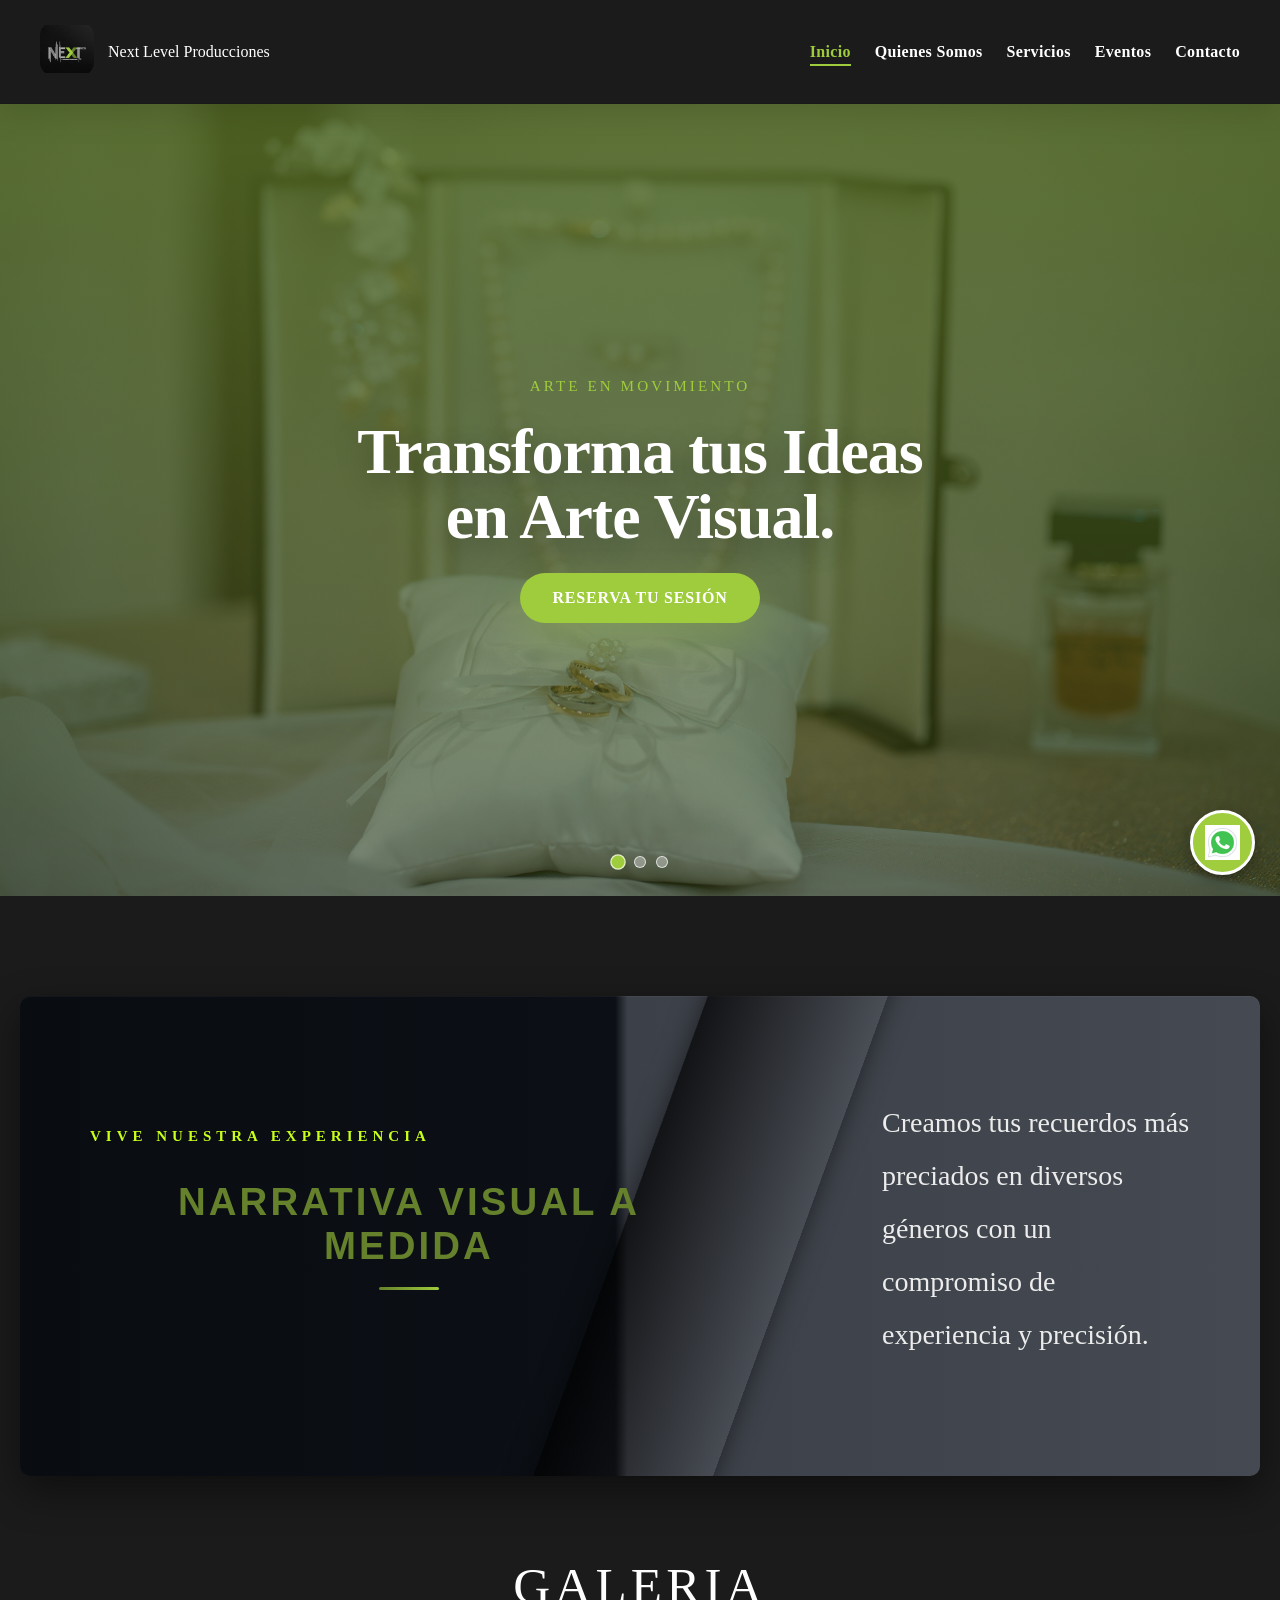
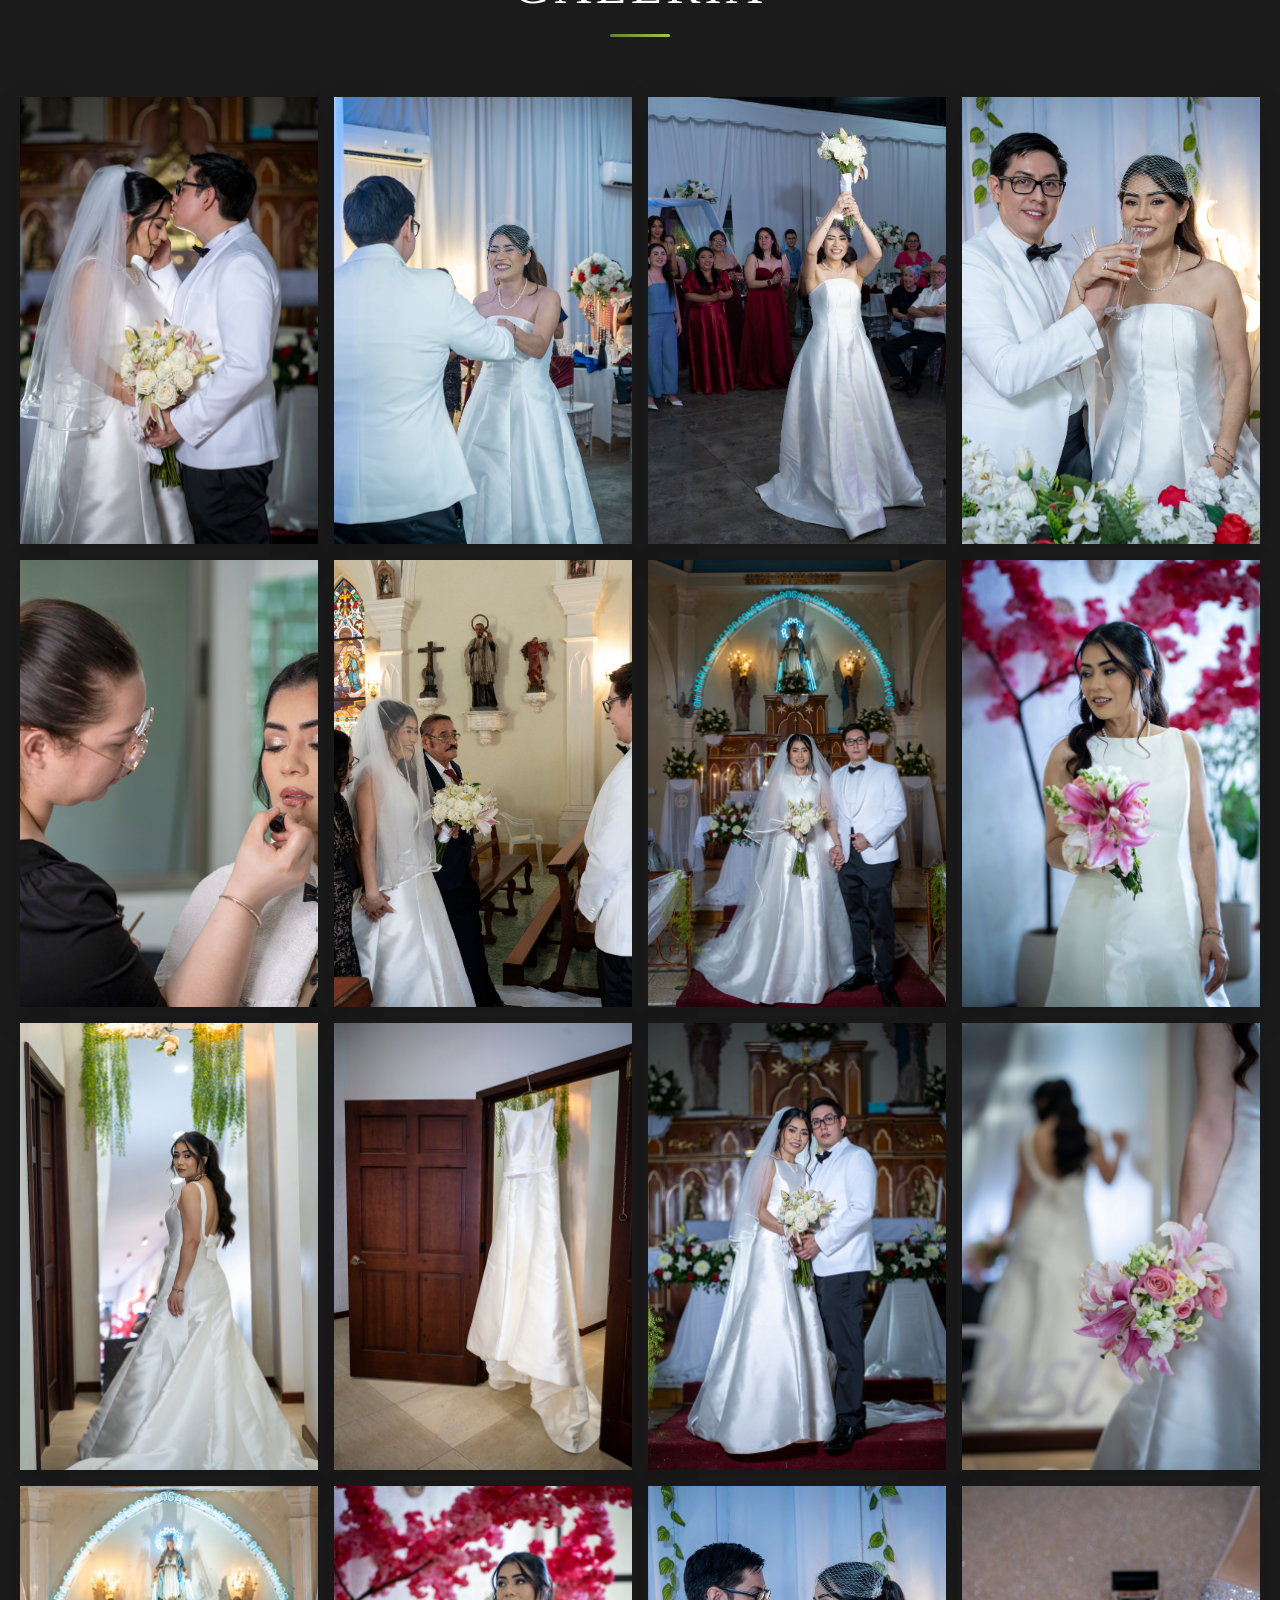
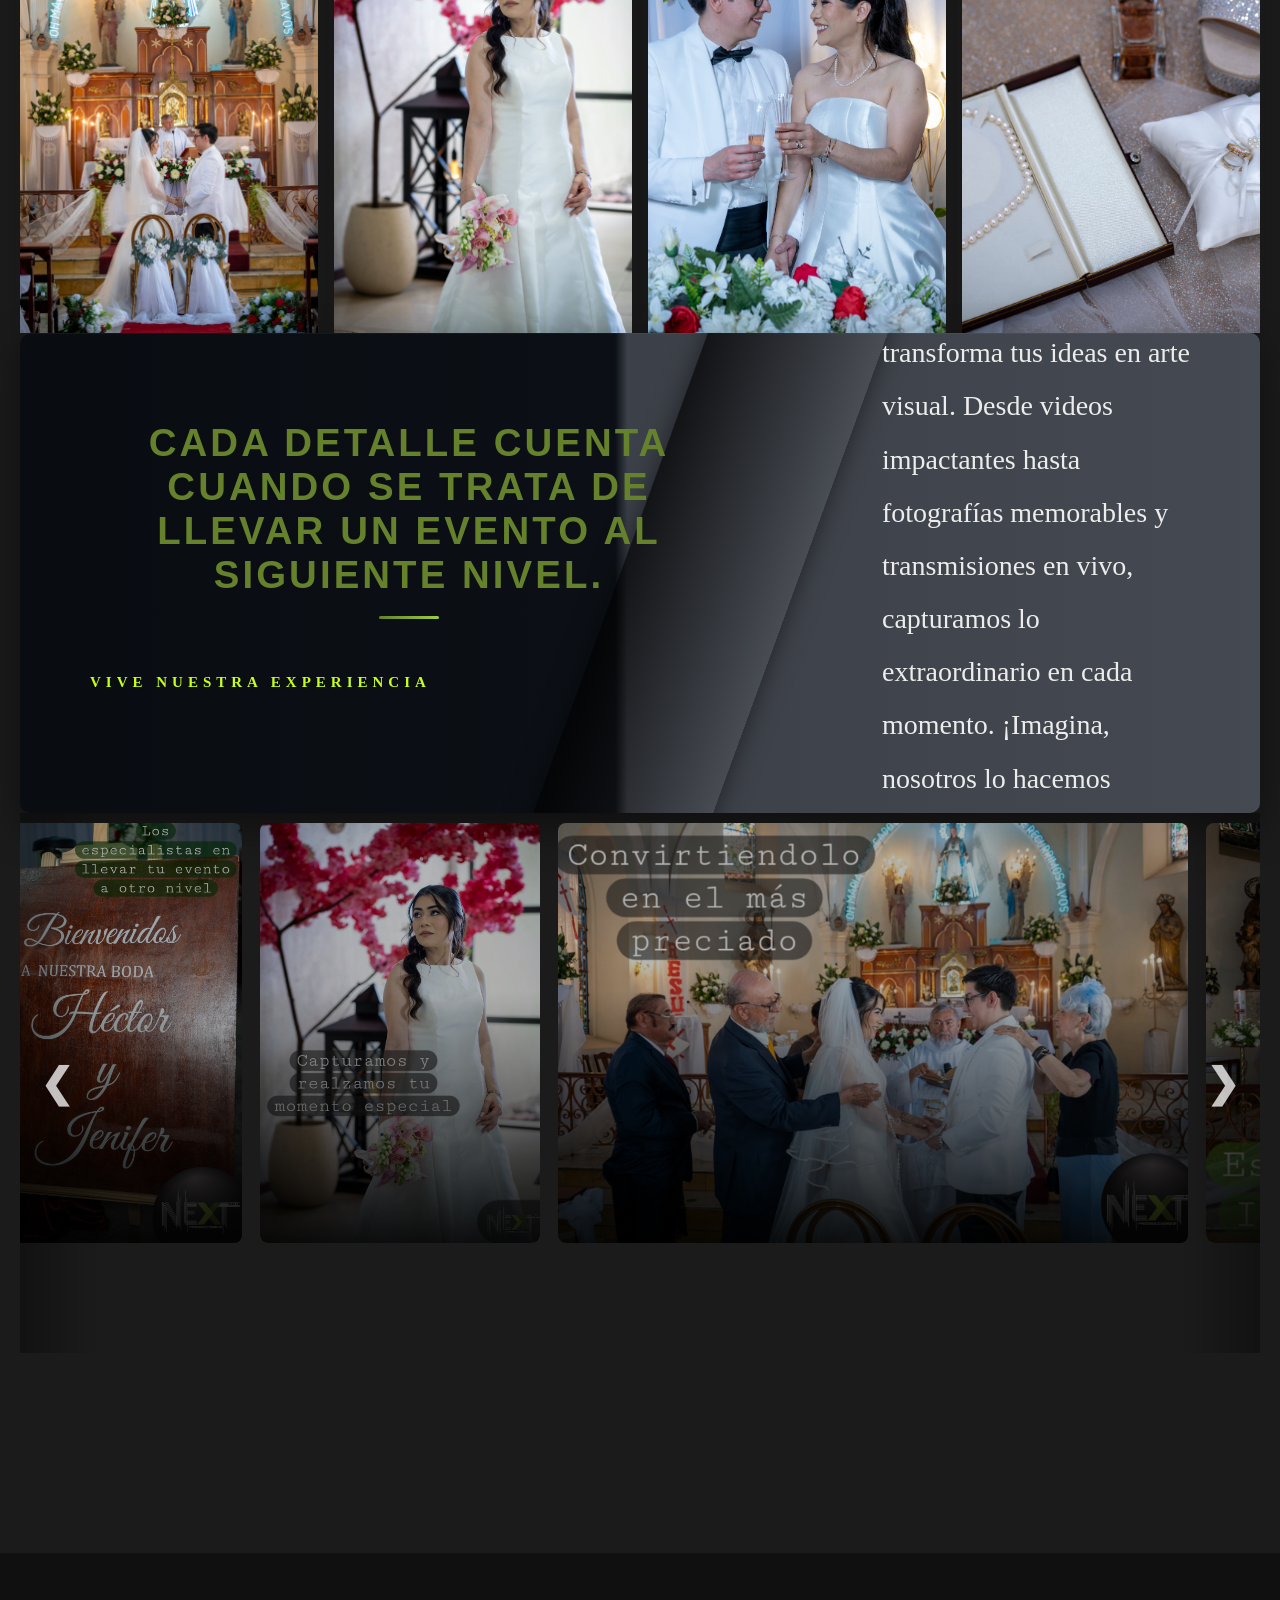
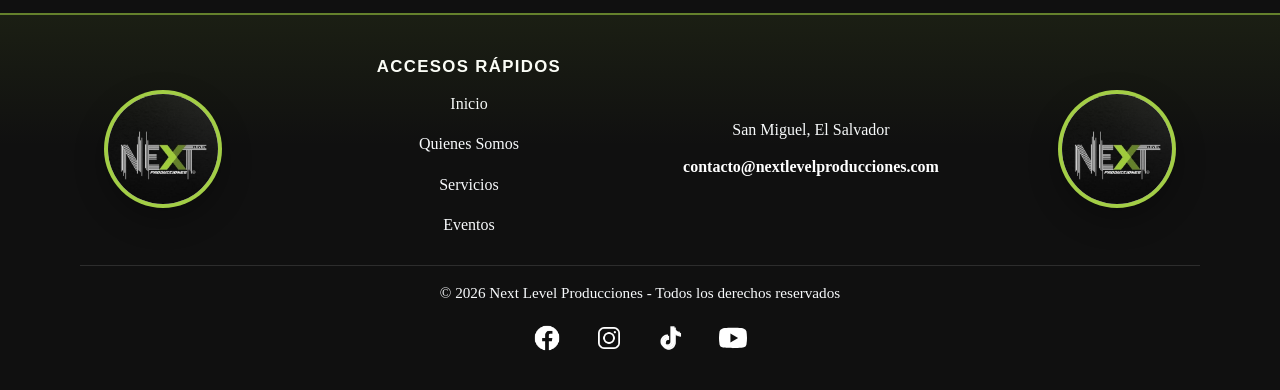
==== index.html @ 0ed05fcf "anexo de correo" ====
<!DOCTYPE html>
<html lang="es">
<head>
<meta charset="UTF-8">
<meta name="viewport" content="width=device-width, initial-scale=1.0">
<link rel="icon" sizes="32x32" href="images/next.jpeg">
<link rel="apple-touch-icon" href="images/next.jpeg">
<title>Next Level Producciones | Producción audiovisual, fotografía y eventos</title>
<meta name="description" content="Next Level Producciones ofrece producción audiovisual profesional, fotografía de eventos, video social y cobertura de bodas en El Salvador.">
<meta name="keywords" content="Next Level Producciones, producción audiovisual, fotografías de eventos, video profesional, bodas, graduaciones, eventos corporativos, El Salvador">
<meta name="author" content="Next Level Producciones">
<meta name="robots" content="index, follow">
<link rel="canonical" href="https://nextlevelproducciones.com/">
<meta property="og:site_name" content="Next Level Producciones">
<meta property="og:title" content="Next Level Producciones | Producción audiovisual, fotografía y eventos">
<meta property="og:description" content="Next Level Producciones ofrece producción audiovisual profesional, fotografía de eventos, video social y cobertura de bodas en El Salvador.">
<meta property="og:type" content="website">
<meta property="og:url" content="https://nextlevelproducciones.com/">
<meta property="og:image" content="https://nextlevelproducciones.com/images/next.jpeg">
<meta property="og:image:alt" content="Logo Next Level Producciones">
<meta name="twitter:card" content="summary_large_image">
<meta name="twitter:site" content="@nextlevelproducc">
<meta name="twitter:creator" content="@nextlevelproducc">
<meta name="twitter:title" content="Next Level Producciones | Producción audiovisual, fotografía y eventos">
<meta name="twitter:description" content="Next Level Producciones ofrece producción audiovisual profesional, fotografía de eventos, video social y cobertura de bodas en El Salvador.">
<meta name="twitter:image" content="https://nextlevelproducciones.com/images/next.jpeg">
<script type="application/ld+json">{"@context":"https://schema.org","@type":"LocalBusiness","name":"Next Level Producciones","description":"Next Level Producciones ofrece producción audiovisual profesional, fotografía de eventos, video social y cobertura de bodas en El Salvador.","url":"https://nextlevelproducciones.com/","logo":"https://nextlevelproducciones.com/images/next.jpeg","telephone":"+50377251450","address":{"@type":"PostalAddress","addressLocality":"San Miguel","addressCountry":"SV"},"sameAs":["https://www.facebook.com/share/1CRGc8frAp/?mibextid=wwXIfr","https://www.instagram.com/nextlevelproducciones_?igsh=bDBrcGkyNmp5aXZk","https://www.tiktok.com/@nextlevelproducciones?_r=1&_t=ZS-95vGeT53f7P","https://www.youtube.com/@NextLevelProducciones"],"hasOfferCatalog":{"@type":"OfferCatalog","name":"Servicios de producción audiovisual","itemListElement":[{"@type":"Offer","itemOffered":{"@type":"Service","name":"Fotografía de Eventos"}},{"@type":"Offer","itemOffered":{"@type":"Service","name":"Producción de Video"}},{"@type":"Offer","itemOffered":{"@type":"Service","name":"Sesiones Fotográficas"}},{"@type":"Offer","itemOffered":{"@type":"Service","name":"Transmisiones en Vivo"}}]}}</script>
<link rel="stylesheet" href="css/style.css?v=20260424">
</head>

<body>
<header>
    <nav id="inicio" class="navbar">
        <div class="logo-container">
            <a href="#inicio" class="logo-container">
            <img src="images/next.jpeg" alt="Logo Next Level Producciones" class="logo"></a>
            <p class="site-title">Next Level Producciones</p>
        </div>

        <div class="nav-right">
            <button id="menuToggle" aria-label="Abrir menú" aria-expanded="false" aria-controls="navMenu">☰</button>
        </div>

        <ul id="navMenu">
            <li><a href="#inicio" class="active">Inicio</a></li>
            <li><a href="quien.html">Quienes Somos</a></li>
            <li><a href="productos.html">Servicios</a></li>
            <li><a href="actividades.html">Eventos</a></li>
            <li><a href="#contactanos">Contacto</a></li>
        </ul> 
    </nav>
</header>
<section class="hero-video">
    <div class="hero-slider">
        <div class="hero-slide active">
            <img src="images/UL17.jpeg" alt="Arte en movimiento" />
        </div>
        <div class="hero-slide">
            <img src="images/U1.jpeg" alt="Producción creativa" />
        </div>
        <div class="hero-slide">
            <img src="images/2ULI0.jpeg" alt="Eventos impactantes" />
        </div>
    </div>

    <div class="contenido">
        <div class="hero-copy">
            <span class="eyebrow">Arte en Movimiento</span>
            <h1>Transforma tus Ideas<br>en Arte Visual.</h1>
            <a href="#contactanos" class="cta-btn">Reserva tu Sesión</a>
        </div>
    </div>
</section>

<section id="nosotros" class="expertise-section">
    <div class="banner-card">
        <!-- Fondo diagonal -->
        <div class="diagonal"></div>
        <!-- Contenido -->
        <div class="banner-content">
            <div class="left-content">
                <span class="tag">
                    VIVE NUESTRA EXPERIENCIA
                </span>
                <h2>
                    Narrativa Visual a
                    <br>
                    Medida
                </h2>
            </div>
            <div class="right-content">
                <p>
                    Creamos tus recuerdos más preciados
                    en diversos géneros con un compromiso
                    de experiencia y precisión.
                </p>
            </div>
        </div>
    </div>
    
<div class="curated-section">
    <h2>Galeria</h2>

    <div class="curated-grid">

        <div class="work-item"><img src="images/U0.jpeg" alt="Gallery 1"></div>
        <div class="work-item"><img src="images/U1.jpeg" alt="Gallery 2"></div>
        <div class="work-item"><img src="images/U11.jpeg" alt="Gallery 3"></div>
        <div class="work-item"><img src="images/U12.jpeg" alt="Gallery 4"></div>

        <div class="work-item"><img src="images/U13.jpeg" alt="Gallery 5"></div>
        <div class="work-item"><img src="images/U14.jpeg" alt="Gallery 6"></div>
        <div class="work-item"><img src="images/U15.jpeg" alt="Gallery 7"></div>
        <div class="work-item"><img src="images/U16.jpeg" alt="Gallery 8"></div>

        <div class="work-item"><img src="images/U19.jpeg" alt="Gallery 9"></div>
        <div class="work-item"><img src="images/U2.jpeg" alt="Gallery 10"></div>
        <div class="work-item"><img src="images/U21.jpeg" alt="Gallery 11"></div>
        <div class="work-item"><img src="images/U22.jpeg" alt="Gallery 12"></div>

        <div class="work-item"><img src="images/U23.jpeg" alt="Gallery 13"></div>
        <div class="work-item"><img src="images/U24.jpeg" alt="Gallery 14"></div>
        <div class="work-item"><img src="images/U25.jpeg" alt="Gallery 15"></div>
        <div class="work-item"><img src="images/U3.jpeg" alt="Gallery 16"></div>

    </div>
</div>
    
    <div class="banner-card">
        <!-- Fondo diagonal -->
        <div class="diagonal"></div>
        <!-- Contenido -->
        <div class="banner-content">
            <div class="left-content">

                <span class="tag">
            <h2>Cada detalle cuenta cuando se trata de llevar un evento al siguiente nivel.</h2>
                    VIVE NUESTRA EXPERIENCIA
                </span>
            </div>
            <div class="right-content">
                <p>
                Next Level Producciones transforma tus ideas en arte visual. Desde videos impactantes 
                hasta fotografías memorables y transmisiones en vivo, capturamos lo extraordinario en cada momento. 
            ¡Imagina, nosotros lo hacemos realidad! 
            </p>
            </div>
        </div>
    </div>
</div>
<!-- CATEGORÍAS PRINCIPALES -->
    <div class="expertise-slider-container">
        <button class="hover-speed-zone left" id="hoverLeft"></button>
        <button class="hover-speed-zone right" id="hoverRight"></button>

    <div class="expertise-categories" id="expertiseSlider">

        <div class="category-card active">
            <img src="images/la1.jpeg" alt="Weddings">
        </div>

        <div class="category-card">
            <img src="images/cap.jpeg" alt="Birthdays">
        </div>

        <div class="category-card">
            <img src="images/cn.jpeg" alt="Graduations">
        </div>

        <div class="category-card">
            <img src="images/rec.jpeg" alt="Corporate">
        </div>

        <div class="category-card">
            <img src="images/don.jpeg" alt="Video">
        </div>
        <div class="category-card">
            <img src="images/toda.jpeg" alt="Video">

        </div>
        <div class="category-card">
    <video autoplay muted loop playsinline>
        <source src="videos/vid.mp4" type="video/mp4">
    </video>
</div>
</div>
</div>

</section>



<!-- LIGHTBOX -->
<div id="lightbox">
    <span id="closeLightbox">&times;</span>

    <button id="prevBtn" class="lightbox-btn">&#10094;</button>

    <img id="lightboxImg" src="" alt="Vista completa">

    <button id="nextBtn" class="lightbox-btn">&#10095;</button>
</div>


<footer id="contactanos">
    <div class="footer-container">
        <div class="footer-logo">
            <img src="images/next.jpeg" alt="Logo Next Level Producciones">
        </div>
        <div class="footer-links">
            <h3>Accesos Rápidos</h3>
            <ul>
                <li><a href="index.html">Inicio</a></li>
                <li><a href="quien.html">Quienes Somos</a></li>
                <li><a href="productos.html">Servicios</a></li>
                <li><a href="actividades.html">Eventos</a></li>
            </ul>
        </div>
        <div class="footer-contact">
            <p>San Miguel, El Salvador</p>
            <a href="mailto:contacto@nextlevelproducciones.com">contacto@nextlevelproducciones.com</a>
        </div>
        <div class="footer-logo-right">
            <img src="images/next.jpeg" alt="Logo Next Level Producciones">
        </div>
        
    </div>
    <div class="footer-bottom"> 
        <p>© 2026 Next Level Producciones - Todos los derechos reservados</p>
        <div class="footer-social">
            <a href="https://www.facebook.com/share/1CRGc8frAp/?mibextid=wwXIfr" target="_blank" rel="noopener noreferrer" aria-label="Facebook">
                <img src="images/iconF.png" alt="" aria-hidden="true">
            </a>
            <a href="https://www.instagram.com/nextlevelproducciones_?igsh=bDBrcGkyNmp5aXZk" target="_blank" rel="noopener noreferrer" aria-label="Instagram">
                <img src="images/iconIn.png" alt="" aria-hidden="true">
            </a>
            <a href="https://www.tiktok.com/@nextlevelproducciones?_r=1&_t=ZS-95vGeT53f7P" target="_blank" rel="noopener noreferrer" aria-label="TikTok">
                <img src="images/iconT.png" alt="" aria-hidden="true">
            </a>
            <a href="https://www.youtube.com/@NextLevelProducciones" target="_blank" rel="noopener noreferrer" aria-label="YouTube">
                <img src="images/iconY.svg" alt="" aria-hidden="true">
            </a>
        </div>
    </div>
    <button id="btnTop">↑</button>
</footer>

<script src="js/script.js?v=20260424"></script>

<!-- Botón Flotante de WhatsApp -->
    <a href="https://wa.me/50377251450?text=Hola,%20me%20gustaría%20más%20información" 
       class="whatsapp-btn"
       target="_blank" 
       rel="noopener noreferrer"
       title="Chatea con nosotros por WhatsApp">
       <i class="bi bi-whatsapp"></i>
              <img src="images/whatsapp.gif.gif" alt="WhatsApp" width="35" height="35">
    </a>
</body>
</html>
---- css/style.css ----
/* ========================================
   VARIABLES DE COLOR - IDENTIDAD DE MARCA
   ======================================== */

:root {
  /* Colores Base - Paleta de Marca */
  --color-primary: #65812C;        /* Verde oscuro - Acento primario */
  --color-secondary: #9FCC3D;      /* Verde limón - Acento secundario */
  --color-light: #E9E9E9;          /* Gris claro - Fondo light mode */
  --color-dark: #101010;           /* Negro profundo - Fondo dark mode */
  --color-gray-dark: #232323;      /* Gris oscuro - Texto light mode */

  /* Dark Mode (por defecto) */
  --bg-primary: #101010;
  --bg-secondary: #1b1b1b;
  --text-primary: #ffffff;
  --text-secondary: #cccccc;
  --border-color: #333333;
  --card-bg: #1b1b1b;
}

/* Light Mode */
.nav-right {
  display: flex;
  align-items: center;
  gap: 12px;
}

#menuToggle {
  display: none;
  background: transparent;
  border: 1px solid rgba(255, 255, 255, 0.25);
  color: var(--text-primary);
}


h1, h2, h3, h4, h5, h6 {
  font-family: 'Poppins', sans-serif;
  font-weight: 700;
}

img {
  max-width: 100%;
  height: auto;
  display: block;
  -webkit-user-drag: none;
  -webkit-touch-callout: none;
  -webkit-user-select: none;
  -moz-user-select: none;
  -ms-user-select: none;
  user-select: none;
  touch-action: manipulation;
}

img::selection {
  background: transparent;
}

a {
  color: inherit;
  text-decoration: none;
}

button,
a.cta-btn {
  transition: all 0.3s ease;
}

.container {
  width: min(1120px, calc(100% - 24px));
  margin: 0 auto;
}

.logo-container {
  display: flex;
  align-items: center;
  gap: 12px;
  min-width: 0;
}

.logo-container img {
  width: 54px;
  height: 54px;
  border-radius: 14px;
  flex-shrink: 0;
}

.navbar h1 {
  font-size: clamp(1.05rem, 2vw + 0.8rem, 1.6rem);
  line-height: 1.1;
}

/* ========================================
   NAVBAR - BARRA DE NAVEGACIÓN
   ======================================== */

.navbar {
  display: flex;
  align-items: center;
  gap: 24px;
  background-color: var(--bg-secondary);
  padding: 20px 40px;
  position: sticky;
  top: 0;
  box-shadow: 0 12px 30px rgba(0, 0, 0, 0.12);
  transition: background-color 0.3s ease, transform 0.3s ease;
  z-index: 100;
}

.navbar:hover {
  transform: translateY(-1px);
}

.navbar h1 {
  color: var(--color-primary);
  font-size: 26px;
  font-weight: 800;
  letter-spacing: 0.8px;
}

.navbar ul {
  list-style: none;
  display: flex;
  align-items: center;
  gap: 32px;
  margin-left: auto;
}

.navbar ul li {
  list-style: none;
}

.navbar ul a {
  color: var(--text-primary);
  font-size: 16px;
  font-weight: 600;
  letter-spacing: 0.02em;
  position: relative;
  padding: 6px 0;
}

.navbar ul a::after {
  content: '';
  display: block;
  width: 0;
  height: 2px;
  background: var(--color-secondary);
  transition: width 0.3s ease;
  position: absolute;
  bottom: 0;
  left: 0;
}

.navbar ul a:hover::after {
  width: 100%;
}

.navbar ul a:hover {
  color: var(--color-secondary);
}

.navbar ul a.active {
  color: var(--color-secondary);
}

.navbar ul a.active::after {
  width: 100%;
}

.navbar ul.active {
  display: flex;
}

.navbar ul.active {
  display: flex;
}

@keyframes slideInRight {
  from {
    transform: translateX(100%);
    opacity: 0;
  }
  to {
    transform: translateX(0);
    opacity: 1;
  }
}

.navbar a {
  color: var(--text-primary);
  text-decoration: none;
  font-size: 17px;
  transition: color 0.3s ease;
  font-weight: 600;
  position: relative;
  padding-bottom: 5px;
}

.navbar a::after {
  content: '';
  display: block;
  width: 0;
  height: 2px;
  background: var(--color-secondary);
  transition: width 0.3s ease;
  position: absolute;
  bottom: 0;
  left: 0;
}

.navbar a:hover {
  color: var(--color-secondary);
}

.navbar a:hover::after {
  width: 100%;
}

/* Contenedor derecho de la navbar */
.nav-right {
  display: flex;
  align-items: center;
  gap: 12px;
}

/* dark-mode button removed from project; styles cleaned */

#menuToggle {
  display: none;
  background: transparent;
  border: 1px solid rgba(255, 255, 255, 0.25);
  color: var(--text-primary);
  font-size: 24px;
  cursor: pointer;
  padding: 10px 12px;
  border-radius: 10px;
  transition: all 0.3s ease;
}

#menuToggle:hover {
  background-color: rgba(255, 255, 255, 0.08);
  transform: translateY(-1px);
}

/* ========================================
   HERO VIDEO - SECCIÓN PRINCIPAL
   ======================================== */

.hero-video {
  position: relative;
  width: 100%;
  min-height: 85vh;
  display: flex;
  align-items: center;
  justify-content: center;
  overflow: hidden;
}

.hero-video::before {
  content: '';
  position: absolute;
  inset: 0;
  background: rgba(10, 10, 10, 0.62);
}

.video-bg {
  position: absolute;
  inset: 0;
  width: 100%;
  height: 100%;
  object-fit: cover;
  filter: saturate(1.05) brightness(0.55);
}

.hero-slider {
  position: absolute;
  inset: 0;
  overflow: hidden;
  z-index: 0;
}

.hero-video::before {
  content: '';
  position: absolute;
  inset: 0;
  background: linear-gradient(180deg, rgba(6, 10, 15, 0.82), rgba(6, 10, 15, 0.62) 60%, rgba(6, 10, 15, 0.84));
  z-index: 1;
}

.hero-slide {
  position: absolute;
  inset: 0;
  opacity: 0;
  transition: opacity 1.1s ease;
}

.hero-slide.active {
  opacity: 1;
}

.hero-slide img {
  width: 100%;
  height: 100%;
  object-fit: cover;
  display: block;
  filter: saturate(1.05) brightness(0.55);
}

.hero-slider-nav {
  position: absolute;
  left: 50%;
  bottom: 28px;
  transform: translateX(-50%);
  display: flex;
  gap: 10px;
  z-index: 3;
}

.hero-slider-dot {
  width: 12px;
  height: 12px;
  border-radius: 50%;
  background: rgba(255,255,255,0.35);
  border: 1px solid rgba(255,255,255,0.7);
  cursor: pointer;
  transition: transform 0.25s ease, background-color 0.25s ease;
}

.hero-slider-dot.active {
  background: var(--color-secondary);
  transform: scale(1.3);
}

@media (max-width: 700px) {
  .navbar {
    padding: 18px 20px;
    position: relative;
  }

  .navbar ul {
    display: flex;
    flex-direction: column;
    position: absolute;
    top: calc(100% + 10px);
    right: 20px;
    width: min(320px, calc(100% - 40px));
    background-color: var(--bg-secondary);
    padding: 24px 20px;
    gap: 18px;
    box-shadow: 0 18px 40px rgba(0, 0, 0, 0.16);
    border-radius: 20px;
    opacity: 0;
    transform: translateY(-10px);
    visibility: hidden;
    pointer-events: none;
    transition: opacity 0.25s ease, transform 0.25s ease, visibility 0.25s ease;
    z-index: 110;
  }

  .navbar ul.active {
    opacity: 1;
    transform: translateY(0);
    visibility: visible;
    pointer-events: auto;
  }

  .navbar ul li {
    width: 100%;
  }

  .navbar ul a {
    display: block;
    width: 100%;
    padding: 14px 0;
  }

  #menuToggle {
    display: block;
  }

  .navbar .logo-container {
    min-width: 0;
  }
}

body.menu-open {
  overflow: hidden;
}

@media (max-width: 1100px) {
  .navbar {
    padding: 18px 24px;
  }

  .hero-copy h1 {
    font-size: clamp(2.3rem, 6vw, 3.4rem);
  }

  /* AQUI ANEXO EL DEGENERE */




  /* AQUI TERMINA EL DEGENERE */

  .gallery-grid {
  
    grid-template-columns: repeat(2, minmax(0, 1fr));
  }

  .gallery-card.large,
  .gallery-card.medium,
  .gallery-card.wide {
    grid-column: auto;
  }

  .gallery-card.large {
    grid-row: auto;
    min-height: 360px;
  }

  .gallery-card.medium:nth-of-type(2),
  .gallery-card.medium:nth-of-type(3) {
    grid-column: auto;
    grid-row: auto;
  }
}

@media (max-width: 900px) {
  .navbar {
    flex-wrap: wrap;
    gap: 12px;
  }

  .nav-right {
    margin-left: auto;
  }

  .navbar ul {
    width: 100%;
    justify-content: center;
    flex-wrap: wrap;
  }

  .footer-container,
  .footer-bottom {
    grid-template-columns: 1fr;
    text-align: center;
  }

  .footer-social {
    justify-content: center;
  }
}

@media (max-width: 768px) {
  body {
    font-size: 15px;
  }

  section {
    padding: 72px 0;
  }

  .navbar {
    padding: 14px 16px;
  }

  .logo-container h1 {
    display: none;
  }

  .hero-video {
    min-height: 76vh;
  }

  .contenido {
    padding: 0 16px;
  }

  .hero-copy {
    gap: 16px;
  }

  .hero-copy h1 {
    font-size: clamp(2rem, 8vw, 2.8rem);
    line-height: 1.08;
  }

  .hero-copy p,
  section p {
    font-size: 1rem;
    line-height: 1.7;
  }

  .servicios,
  .contact-container {
    grid-template-columns: 1fr;
    gap: 18px;
  }

  .card,
  .contact-form,
  .detail-page .detail-text {
    padding: 18px;
    border-radius: 20px;
  }

  .card-image img,
  .card img,
  .work-item img,
  .gallery-card img,
  .detail-page .detail-media img {
    height: auto;
    max-height: 360px;
  }

  .gallery-grid {
    grid-template-columns: 1fr;
  }

  .gallery-card {
    min-height: 220px;
  }

  .detail-page {
    display: flex;
    flex-direction: column;
    gap: 24px;
  }

  .detail-page .detail-media,
  .detail-page .detail-copy,
  .detail-page .detail-text {
    width: 100%;
  }

  .detail-overlay {
    padding: 18px;
  }

  .footer-container {
    gap: 18px;
  }
}

@media (max-width: 540px) {
  .container,
  .content,
  .contenido {
    width: calc(100% - 18px);
    padding-left: 0;
    padding-right: 0;
  }

  .nav-right {
    gap: 8px;
  }

  .cta-btn {
    width: 100%;
    padding: 14px 18px;
    font-size: 0.92rem;
  }

  .hero-copy h1 {
    font-size: 1.95rem;
  }

  section h2 {
    font-size: clamp(1.45rem, 7vw, 2rem);
    margin-bottom: 28px;
  }

  .card h3,
  .detail-page .detail-text h3 {
    font-size: 1.15rem;
  }

  .gallery-overlay {
    padding: 14px;
  }

  .gallery-overlay h3 {
    font-size: 1.1rem;
  }
}

.contenido {
  position: relative;
  z-index: 2;
  width: 100%;
  max-width: 960px;
  display: flex;
  justify-content: center;
  align-items: center;
  padding: 0 24px;
  text-align: center;
  animation: fadeInUp 0.8s ease-out;
}

.hero-copy {
  width: 100%;
  display: flex;
  flex-direction: column;
  align-items: center;
  gap: 24px;
}

.hero-copy .eyebrow {
  color: var(--color-secondary);
  font-size: 0.95rem;
  letter-spacing: 0.2em;
  text-transform: uppercase;
}

.hero-copy h1 {
  color: #ffffff;
  font-size: clamp(2.9rem, 5vw, 4.4rem);
  line-height: 1.02;
  letter-spacing: -1px;
  max-width: 780px;
  text-shadow: 0 10px 30px rgba(0, 0, 0, 0.28);
}

.hero-copy p {
  color: rgba(255, 255, 255, 0.92);
  font-size: 1.1rem;
  max-width: 680px;
  line-height: 1.9;
  text-shadow: 0 10px 20px rgba(0, 0, 0, 0.18);
}

.light-mode .hero-copy h1 {
  color: var(--text-primary) !important;
}

.light-mode .hero-copy p {
  color: var(--text-primary) !important;
}

.cta-btn {
  display: inline-flex;
  align-items: center;
  justify-content: center;
  background: var(--color-secondary);
  color: #101010;
  padding: 16px 30px;
  border-radius: 999px;
  font-weight: 700;
  letter-spacing: 0.05em;
  text-transform: uppercase;
  box-shadow: 0 18px 40px rgba(159, 204, 61, 0.25);
}

.cta-btn:hover {
  transform: translateY(-2px);
  box-shadow: 0 22px 45px rgba(159, 204, 61, 0.28);
}

/* Estilo específico para botones secundarios tipo 'Ver Galería' */
.cta-btn.secondary {
  background: transparent !important;
  color: #ffffff !important;
  border: 1px solid rgba(255,255,255,0.95) !important;
  padding: 12px 28px !important;
  border-radius: 6px !important;
  box-shadow: none !important;
  text-transform: uppercase !important;
  letter-spacing: 0.12em !important;
}

.cta-btn.secondary:hover,
.cta-btn.secondary:active,
.cta-btn.secondary:focus {
  background: var(--color-secondary) !important;
  color: #101010 !important;
  border-color: transparent !important;
  box-shadow: 0 12px 30px rgba(159,204,61,0.16) !important;
  transform: translateY(-2px) !important;
}

@media (max-width: 767px) {
  .contenido h2 {
    font-size: 28px;
  }
}

.hero-subtitulo {
  font-size: 20px;
  text-shadow: 2px 2px 8px rgba(0, 0, 0, 0.9);
  margin-bottom: 30px;
  opacity: 1;
  font-weight: 500;
}

@keyframes fadeInUp {
  from {
    opacity: 0;
    transform: translateY(30px);
  }
  to {
    opacity: 1;
    transform: translateY(0);
  }
}

/* ====================OVERRIDE====================*/

body {
  background: var(--bg-primary) !important;
  color: var(--text-primary) !important;
}

body.light-mode {
  background: #E9E9E9 !important;
  color: #232323 !important;
}

body.light-mode header {
  background: #f5f5f5 !important;
}

body.light-mode .navbar ul a,
body.light-mode .navbar h1,
body.light-mode #menuToggle {
  color: #232323 !important;
}

header {
  background: var(--bg-secondary) !important;
}

.navbar {
  padding: 22px 40px !important;
}

.navbar ul a:hover {
  color: var(--color-secondary) !important;
}

#menuToggle {
  background: var(--card-bg) !important;
  border: 1px solid var(--border-color) !important;
}

.hero-video {
  min-height: 88vh !important;
}

.hero-video::before {
  background: linear-gradient(180deg, rgba(101, 129, 44, 0.72), rgba(159, 204, 61, 0.18)) !important;
}

.light-mode .hero-video::before {
  background: linear-gradient(180deg, rgba(255, 255, 255, 0.72), rgba(255, 255, 255, 0.18)) !important;
}

.hero-copy h1 {
  font-size: clamp(3rem, 5vw, 4.4rem) !important;
}

.light-mode .hero-copy h1 {
  color: var(--text-primary) !important;
}

.cta-btn {
  background: var(--color-secondary) !important;
  color: #ffffff !important;
  padding: 16px 32px !important;
}

.card {
  background: var(--card-bg) !important;
  border: 1px solid var(--border-color) !important;
  border-radius: 28px !important;
  box-shadow: 0 24px 60px rgba(101, 129, 44, 0.10) !important;
  padding: 0 32px 32px 32px !important;
}

.card img {
  width: 100% !important;
  height: 200px !important;
  object-fit: cover !important;
  border-radius: 24px 24px 0 0 !important;
  margin-bottom: 16px !important;
}

/* Estilos para las imágenes principales en la página de detalle */
.detail-page .detail-media {
  width: 100%;
  position: relative;
}

.detail-page .detail-media img#detailImg,
.detail-page .detail-media img.extra-main-img {
  width: 100%;
  height: var(--main-img-height, 550px);
  object-fit: cover;
  display: block;
  border-radius: 12px;
}

/* Por defecto (escritorio) ocultamos imágenes extra, solo se muestra la principal */
.detail-page .detail-media img.extra-main-img {
  display: none;
}

/* En tablets: mostrar todas las imágenes en columna, misma altura */
@media (max-width: 992px) {
  .detail-page {
    gap: 18px;
  }

  .detail-page .detail-media {
    display: flex;
    flex-direction: column;
    gap: 16px;
  }

  .detail-page .detail-media img#detailImg,
  .detail-page .detail-media img.extra-main-img {
    height: var(--main-img-height-tablet, 420px);
    border-radius: 14px;
    object-fit: cover;
    width: 100%;
  }

  .detail-page .detail-media img.extra-main-img {
    display: block;
  }
}

/* En dispositivos móviles: ajustar altura proporcionalmente */
@media (max-width: 768px) {
  .detail-page .detail-media {
    gap: 14px;
  }

  .detail-page .detail-media img#detailImg,
  .detail-page .detail-media img.extra-main-img {
    height: var(--main-img-height-mobile, 340px);
    border-radius: 12px;
    object-fit: cover;
    width: 100%;
  }
}

@media (max-width: 540px) {
  .detail-page .detail-media img#detailImg,
  .detail-page .detail-media img.extra-main-img {
    height: 280px;
    border-radius: 10px;
    object-fit: cover;
    width: 100%;
  }
}

.testimonios .card img {
  width: 80px !important;
  height: 80px !important;
  border-radius: 50% !important;
  object-fit: cover !important;
  margin: 0 auto 16px auto !important;
  display: block !important;
}

.card:hover {
  transform: translateY(-10px) !important;
  box-shadow: 0 28px 75px rgba(101, 129, 44, 0.12) !important;
}

footer {
  background: var(--color-dark) !important;
  color: #ffffff !important;
}

.footer-item a:hover {
  color: var(--color-secondary) !important;
}

.whatsapp-btn {
  background: var(--color-secondary) !important;
  border: 3px solid #ffffff !important;
}

@media (max-width: 900px) {
  .navbar ul {
    display: none !important;
  }

  .navbar ul.active {
    display: flex !important;
  }

  #menuToggle {
    display: inline-flex !important;
  }
}

@media (max-width: 720px) {
  .navbar {
    padding: 18px 20px !important;
  }

  .hero-copy h1 {
    font-size: 2.6rem !important;
  }

  .servicios,
  .footer-content {
    grid-template-columns: 1fr !important;
  }

  section {
    padding: 70px 0 !important;
  }
}


/* ========================================
   SECCIONES GENERALES
   ======================================== */

section {
  padding: 100px 0;
  background-color: var(--bg-primary);
  transition: background-color 0.3s ease;
}

section + section {
  background-color: var(--bg-secondary);
}

.section-intro,
#testimonios,
#actividades,
#galeria-actividades {
  padding-top: 0px;
}

section .container {
  padding: 0 12px;
}

section p {
  color: var(--text-secondary);
  font-size: 18px;
  line-height: 1.9;
  margin-bottom: 15px;
  opacity: 1;
}

section h2 {
  text-align: center;
  margin-bottom: 55px;
  font-size: clamp(2.2rem, 3vw, 3.4rem);
  color: var(--color-primary);
  font-weight: 800;
  letter-spacing: 0.08em;
  text-transform: uppercase;
  position: relative;
  padding-bottom: 22px;
}

section h2::after {
  content: '';
  position: absolute;
  bottom: 0;
  left: 50%;
  transform: translateX(-50%);
  width: 72px;
  height: 4px;
  background: linear-gradient(90deg, var(--color-primary), var(--color-secondary));
  border-radius: 999px;
}

section h2::after {
  content: '';
  position: absolute;
  bottom: 0;
  left: 50%;
  transform: translateX(-50%);
  width: 60px;
  height: 3px;
  background: linear-gradient(90deg, var(--color-primary), var(--color-secondary));
  border-radius: 2px;
}

section h3 {
  color: var(--text-primary);
  font-size: 22px;
  margin-bottom: 15px;
  font-weight: 700;
}

.reveal {
  opacity: 0;
  transform: translateY(20px);
  transition: opacity 0.6s ease, transform 0.6s ease;
}

.reveal.active {
  opacity: 1;
  transform: translateY(0);
}

/* ========================================
   SERVICIOS - TARJETAS
   ======================================== */

.servicios {
  display: grid;
  grid-template-columns: repeat(6, minmax(0px, 1fr));
  gap: 28px;
  justify-items: center;
  grid-auto-rows: minmax(120px, auto);
  align-items: stretch;
  grid-auto-flow: dense;
}

.card {
  background: linear-gradient(180deg, rgba(255, 255, 255, 0.98), rgba(248, 248, 248, 0.95));
  padding: 32px;
  border-radius: 24px;
  width: 100%;
  max-width: 360px;
  text-align: left;
  transition: transform 0.35s ease, box-shadow 0.35s ease;
  border: 1px solid rgba(92, 92, 92, 0.08);
  box-shadow: 0 18px 45px rgba(6, 18, 20, 0.08);
  position: relative;
  overflow: hidden;
}

.card::before {
  content: '';
  position: absolute;
  top: 0;
  left: 0;
  right: 0;
  height: 3px;
  background: linear-gradient(90deg, var(--color-primary), var(--color-secondary));
  opacity: 0;
  transition: opacity 0.4s ease;
}

.card:hover {
  transform: translateY(-10px);
  border-color: var(--color-primary);
  box-shadow: 0 12px 30px rgba(101, 129, 44, 0.3);
}

.card:hover::before {
  opacity: 1;
}

.card-image {
  position: relative;
  overflow: hidden;
  border-radius: 24px 24px 0 0;
}

.card-image img {
  display: block;
  width: 100%;
  height: 240px;
  object-fit: cover;
  transition: transform 0.4s ease;
}

.card:hover .card-image img {
  transform: scale(1.03);
}

.card-overlay {
  position: absolute;
  left: 20px;
  right: 20px;
  bottom: 20px;
  padding: 18px 20px;
  background: rgba(117, 116, 116, 0.95);
  border-radius: 20px;
  opacity: 0;
  transform: translateY(14px);
  transition: opacity 0.35s ease, transform 0.35s ease;
  box-shadow: 0 18px 45px rgba(6, 18, 20, 0.12);
}

.card:hover .card-overlay {
  opacity: 1;
  transform: translateY(0);
}

.card-overlay span {
  display: inline-block;
  margin-bottom: 8px;
  font-size: 0.75rem;
  font-weight: 700;
  color: var(--color-secondary);
  letter-spacing: 0.12em;
  text-transform: uppercase;
}

.card-overlay h4 {
  margin: 0;
  font-size: 1rem;
  color: #0d0d0d;
  line-height: 1.3;
  font-weight: 800;
}

.card-overlay .overlay-meta {
  margin-top: 10px;
  font-size: 0.9rem;
  color: var(--text-secondary);
}

#galeria-actividades .section-intro {
  max-width: 900px;
  margin: 0 auto 40px;
  text-align: center;
}

.gallery-grid {
  display: grid;
  grid-template-columns: repeat(6, minmax(0, 1fr));
  grid-auto-rows: minmax(120px, auto);
  gap: 16px;
  grid-auto-flow: dense;
}

.gallery-card {
  position: relative;
  display: block;
  overflow: hidden;
  border-radius: 0;
  min-height: 120px;
  box-shadow: 0 12px 32px rgba(0, 0, 0, 0.15);
  transition: transform 0.35s ease, box-shadow 0.35s ease;
}

.gallery-card img {
  width: 100%;
  height: 100%;
  object-fit: cover;
  display: block;
  transition: transform 0.4s ease;
}

.gallery-card:hover {
  transform: translateY(-4px);
  box-shadow: 0 18px 48px rgba(0, 0, 0, 0.2);
}

.gallery-card.large {
  grid-column: span 2;
  grid-row: span 2;
  min-height: 260px;
}

.gallery-card.medium {
  grid-column: span 2;
  min-height: 140px;
}

.gallery-card.wide {
  grid-column: span 3;
  min-height: 140px;
}

.gallery-card.tall {
  grid-row: span 2;
  min-height: 260px;
}

.gallery-card.medium:nth-of-type(2) {
  grid-column: span 2;
  grid-row: auto;
  min-height: 140px;
}

.gallery-card.medium:nth-of-type(3) {
  grid-column: span 2;
  grid-row: auto;
  min-height: 140px;
}

.gallery-card:hover img {
  transform: scale(1.05);
}

.gallery-overlay {
  position: absolute;
  inset: 0;
  padding: 24px;
  display: flex;
  flex-direction: column;
  justify-content: flex-end;
  background: linear-gradient(180deg, rgba(0, 0, 0, 0) 0%, rgba(0, 0, 0, 0.45) 100%);
  opacity: 0;
  transform: translateY(16px);
  transition: opacity 0.35s ease, transform 0.35s ease;
}

.gallery-card:hover .gallery-overlay {
  opacity: 1;
  transform: translateY(0);
}

.gallery-overlay span {
  display: inline-block;
  margin-bottom: 10px;
  font-size: 0.8rem;
  font-weight: 700;
  letter-spacing: 0.14em;
  text-transform: uppercase;
  color: rgba(255, 255, 255, 0.84);
}

.gallery-overlay h3 {
  margin: 0;
  font-size: clamp(1.7rem, 2.3vw, 2.2rem);
  color: #ffffff;
  line-height: 1.05;
  font-weight: 800;
}

.gallery-overlay p {
  margin-top: 12px;
  font-size: 0.95rem;
  line-height: 1.75;
  color: rgba(255, 255, 255, 0.88);
  max-width: 70%;
}

/* ========================================
   DETALLE DE EVENTO - GALERÍA EXPANDIDA
   ======================================== */

   section#event-gallery {
  width: min(1200px, 100%);
  margin: 0 auto;
  padding: 42px 24px 54px;
  background: linear-gradient(180deg, rgba(20,20,20,.98), rgba(36,36,36,.98));

  opacity: 1;
  transform: scale(1);
}

section#event-gallery .gallery-grid {
  display: grid;
  grid-template-columns: repeat(6, minmax(0, 1fr));
  grid-auto-rows: minmax(120px, auto);
  gap: 14px;
  align-items: stretch;
  grid-auto-flow: dense;
}

section#event-gallery .gallery-card {
  position: relative;
  overflow: hidden;
  min-height: 120px;
  border-radius: 0;
  box-shadow: 0 14px 32px rgba(6, 18, 20, 0.14);
  transform: translateY(0);
  transition: transform 0.25s ease, box-shadow 0.25s ease;
  display: block;
  width: 100%;
}

section#event-gallery .gallery-card img {
  width: 100%;
  height: 100%;
  object-fit: cover;
  display: block;
}

section#event-gallery .gallery-card.large {
  grid-column: span 2;
  grid-row: span 2;
  min-height: 260px;
}

section#event-gallery .gallery-card.wide {
  grid-column: span 3;
  min-height: 140px;
}

section#event-gallery .gallery-card.tall {
  grid-row: span 2;
  min-height: 260px;
}

section#event-gallery.open {
  transform: scale(1);
  opacity: 1;
  padding: 42px 24px 54px;
}

.event-gallery.hidden {
  display: none;
}

.detail-text.hidden {
  display: none;
}

.detail-actions {
  display: flex;
  gap: 16px;
  margin-top: 24px;
  flex-wrap: wrap;
}

.cta-btn.secondary {
  background: var(--color-primary);
  color: #ffffff;
  box-shadow: 0 18px 40px rgba(101, 129, 44, 0.25);
  border: 2px solid var(--color-primary);
}

.cta-btn.secondary:hover {
  transform: translateY(-2px);
  box-shadow: 0 22px 45px rgba(101, 129, 44, 0.28);
  background: transparent;
  color: var(--color-primary);
}

@media (max-width: 1100px) {
  section#event-gallery .gallery-grid {
    grid-template-columns: repeat(4, minmax(0, 1fr));
    grid-auto-rows: 100px;
    gap: 12px;
  }

  section#event-gallery .gallery-card.large {
    grid-column: span 2;
    grid-row: span 2;
    min-height: 220px;
  }

  section#event-gallery .gallery-card.wide {
    grid-column: span 2;
    min-height: 120px;
  }

  section#event-gallery .gallery-card.tall {
    grid-row: span 2;
    min-height: 220px;
  }

  .gallery-grid {
    grid-template-columns: repeat(4, minmax(0, 1fr));
    grid-auto-rows: minmax(100px, auto);
    gap: 14px;
  }

  .gallery-card.large {
    grid-column: span 2;
    grid-row: span 2;
    min-height: 220px;
  }

  .gallery-card.medium {
    grid-column: span 2;
    grid-row: auto;
    min-height: 120px;
  }

  .gallery-card.medium:nth-of-type(2),
  .gallery-card.medium:nth-of-type(3) {
    grid-column: span 2;
  }

  .gallery-card.wide {
    grid-column: span 2;
    min-height: 120px;
  }

  .gallery-card.tall {
    grid-row: span 2;
    min-height: 220px;
  }
}

@media (max-width: 760px) {
  section#event-gallery {
    padding: 18px 10px 28px;
  }

  section#event-gallery .gallery-grid {
    grid-template-columns: repeat(2, minmax(0, 1fr));
    grid-auto-rows: 90px;
    gap: 10px;
  }

  section#event-gallery .gallery-card,
  section#event-gallery .gallery-card.large,
  section#event-gallery .gallery-card.wide,
  section#event-gallery .gallery-card.tall {
    grid-column: span 1;
    grid-row: span 1;
    min-height: 140px;
  }

  section#event-gallery.open {
    padding: 24px 12px 36px;
  }

  .gallery-grid {
    grid-template-columns: repeat(2, minmax(0, 1fr));
    grid-auto-rows: minmax(100px, auto);
    gap: 10px;
  }

  .gallery-card,
  .gallery-card.large,
  .gallery-card.medium,
  .gallery-card.wide,
  .gallery-card.tall {
    grid-column: span 1 !important;
    grid-row: span 1 !important;
    min-height: 140px;
  }

  .gallery-card.large {
    min-height: 140px;
  }

  .gallery-card.wide {
    min-height: 140px;
  }
}

@media (max-width: 520px) {
  section#event-gallery .gallery-grid {
    grid-template-columns: 1fr;
    grid-auto-rows: minmax(80px, auto);
    gap: 8px;
  }

  .gallery-grid {
    grid-template-columns: 1fr;
    grid-auto-rows: minmax(100px, auto);
    gap: 8px;
  }

  .gallery-card,
  .gallery-card.large,
  .gallery-card.medium,
  .gallery-card.wide,
  .gallery-card.tall {
    min-height: 140px;
  }

  .gallery-overlay p {
    max-width: 100%;
  }
}

.detail-page .detail-layout {
  display: grid;
  grid-template-columns: 1.15fr 0.85fr;
  gap: 40px;
  max-width: 1180px;
  margin: 0 auto;
  align-items: start;
}

.detail-page .detail-media {
  position: relative;
  overflow: hidden;
  border-radius: 28px;
}

.detail-page .detail-media img {
 /* width: 100%;*/
  display: block;
  object-fit: cover;
  border-radius: 15px;
  box-shadow: 0 30px 90px rgba(6, 18, 20, 0.16);
}

.detail-overlay {
  position: absolute;
  inset: 0;
  display: flex;
  flex-direction: column;
  justify-content: space-between;
  align-items: center;
  padding: 32px;
  background: linear-gradient(135deg, rgba(0, 0, 0, 0.4) 0%, rgba(0, 0, 0, 0.6) 100%);
  border-radius: 28px;
}

.overlay-logo {
  position: absolute;
  top: clamp(8px, 1.5vw, 24px);
  left: 50%;
  transform: translateX(-50%);
  z-index: 6;
  display: flex;
  align-items: center;
  justify-content: center;
  pointer-events: none;
  width: 100%;
}

.overlay-logo img {
  display: block;
  height: auto;
  width: clamp(20%, 28vw, 35%);
  max-width: 220px;
  object-fit: contain;
}

/* Tablet adjustments: keep logo between ~15% and 25% of image width */
@media (min-width: 768px) and (max-width: 1024px) {
  .overlay-logo img {
    width: clamp(15%, 20vw, 25%);
    max-width: 240px;
  }
}

/* Desktop: keep logo moderate size */
@media (min-width: 1025px) {
  .overlay-logo img {
    width: clamp(80px, 8vw, 160px);
    max-width: 260px;
  }
}

.overlay-content {
  display: flex;
  flex-direction: column;
  gap: 20px;
  align-items: center;
  text-align: center;
  justify-content: flex-end;
  min-height: 100%;

}

.overlay-content h2 {
  color: #ffffff;
  font-size: clamp(1.8rem, 3vw, 2.6rem);
  font-weight: 800;
  margin: 0;
  text-shadow: 0 2px 8px rgba(0, 0, 0, 0.5);
}

.detail-page .detail-badge {
  position: absolute;
  left: 24px;
  top: 24px;
  background: rgba(0, 0, 0, 0.65);
  color: #ffffff;
  padding: 10px 18px;
  border-radius: 999px;
  font-size: 0.82rem;
  font-weight: 700;
  letter-spacing: 0.12em;
  text-transform: uppercase;
}

.detail-page .detail-copy h1 {
  margin-bottom: 24px;
  font-size: clamp(2.8rem, 4vw, 3.6rem);
}

.detail-page .detail-copy p {
  max-width: 720px;
  line-height: 1.9;
  color: var(--text-secondary);
}

.detail-page .detail-text {
  background: rgba(65, 63, 63, 0.96);
  border-radius: 28px;
  padding: 36px;
  box-shadow: 0 20px 60px rgba(6, 18, 20, 0.08);
}

.detail-page .detail-text h3 {
  margin-bottom: 18px;
  font-size: 2rem;
  color: var(--text-primary);
}

.detail-page .detail-text p {
  margin-bottom: 30px;
  line-height: 1.9;
  color: var(--text-secondary);
}

@media (max-width: 900px) {
  .detail-page .detail-layout {
    grid-template-columns: 1fr;
  }
}

@media (max-width: 620px) {
  .detail-page .detail-badge {
    left: 16px;
    top: 16px;
  }

  .overlay-logo img {
    width: clamp(52px, 12vw, 72px);
    height: auto;
    max-height: 72px;
    object-fit: contain;
  }

  .overlay-content h2 {
    font-size: 1.6rem;
  }

  .detail-overlay {
    padding: 20px;
  }
}

.card h3 {
  color: var(--text-primary);
  margin-bottom: 16px;
  font-size: 1.4rem;
  font-weight: 800;
}

.card p {
  color: var(--text-secondary);
  font-size: 1rem;
  line-height: 1.9;
  margin-bottom: 22px;
}

.card .evento-fecha,
.card .cliente {
  display: inline-flex;
  align-items: center;
  gap: 10px;
  font-size: 0.95rem;
  font-weight: 700;
  color: var(--color-secondary);
}

.card .precio {
  font-size: 18px;
  font-weight: 800;
  color: var(--color-primary);
  margin-top: 10px;
}

.card .evento-fecha {
  font-size: 14px;
  font-weight: 600;
  color: var(--color-secondary);
  margin-top: 10px;
}

.card .cliente {
  font-size: 14px;
  font-weight: 700;
  color: var(--color-primary);
  margin-top: 10px;
  font-style: italic;
}

/* ========================================
   CONTACTO - FORMULARIO
   ======================================== */

.contact-container {
  display: grid;
  grid-template-columns: 1fr 1fr;
  gap: 60px;
  max-width: 1000px;
  margin: 0 auto;
}

.contact-form {
  background: var(--card-bg);
  padding: 40px;
  border-radius: 24px;
  box-shadow: 0 18px 45px rgba(0, 0, 0, 0.08);
  border: 1px solid var(--border-color);
}

.form-group {
  margin-bottom: 20px;
}

.form-group input,
.form-group select,
.form-group textarea {
  width: 100%;
  padding: 15px 20px;
  border: 2px solid var(--border-color);
  border-radius: 12px;
  background: var(--bg-primary);
  color: var(--text-primary);
  font-size: 16px;
  font-family: 'Inter', sans-serif;
  transition: all 0.3s ease;
}

.form-group input:focus,
.form-group select:focus,
.form-group textarea:focus {
  outline: none;
  border-color: var(--color-secondary);
  box-shadow: 0 0 0 3px rgba(159, 204, 61, 0.1);
}

.form-group textarea {
  resize: vertical;
  min-height: 120px;
}

.contact-info {
  display: flex;
  flex-direction: column;
  gap: 30px;
}

.contact-item {
  display: flex;
  align-items: flex-start;
  gap: 20px;
  padding: 20px;
  background: var(--card-bg);
  border-radius: 16px;
  border: 1px solid var(--border-color);
  transition: all 0.3s ease;
}

.contact-item:hover {
  transform: translateY(-5px);
  box-shadow: 0 12px 30px rgba(0, 0, 0, 0.1);
}

.contact-icon {
  font-size: 28px;
  width: 50px;
  height: 50px;
  display: flex;
  align-items: center;
  justify-content: center;
  background: var(--color-secondary);
  color: #101010;
  border-radius: 12px;
  flex-shrink: 0;
}

.contact-item h4 {
  margin: 0 0 8px 0;
  color: var(--text-primary);
  font-size: 18px;
  font-weight: 700;
}

.contact-item p {
  margin: 0;
  color: var(--text-secondary);
  line-height: 1.6;
}

/* Controles del slider */
.slider-controls {
  position: absolute;
  bottom: 20px;
  left: 50%;
  transform: translateX(-50%);
  display: flex;
  align-items: center;
  gap: 15px;
  background: rgba(0, 0, 0, 0.7);
  padding: 10px 20px;
  border-radius: 25px;
  backdrop-filter: blur(10px);
}

.slider-btn {
  background: rgba(255, 255, 255, 0.9);
  border: none;
  width: 35px;
  height: 35px;
  border-radius: 50%;
  cursor: pointer;
  font-size: 18px;
  font-weight: bold;
  color: var(--text-primary);
  transition: all 0.3s ease;
  display: flex;
  align-items: center;
  justify-content: center;
}

.slider-btn:hover {
  background: #fff;
  transform: scale(1.1);
}

.slider-dots {
  display: flex;
  gap: 8px;
}

.slider-dot {
  width: 10px;
  height: 10px;
  border-radius: 50%;
  background: rgba(255, 255, 255, 0.5);
  cursor: pointer;
  transition: all 0.3s ease;
}

.slider-dot.active {
  background: #fff;
  transform: scale(1.2);
}

.slider-dot:hover {
  background: rgba(255, 255, 255, 0.8);
}

/* ========================================
   ANIMACIONES
   ======================================== */

@keyframes slideInRight {
  from {
    transform: translateX(100%);
    opacity: 0;
  }
  to {
    transform: translateX(0);
    opacity: 1;
  }
}

@keyframes slideOutRight {
  from {
    transform: translateX(0);
    opacity: 1;
  }
  to {
    transform: translateX(100%);
    opacity: 0;
  }
}

@keyframes scaleIn {
  from {
    opacity: 0;
    transform: scale(0.95);
  }
  to {
    opacity: 1;
    transform: scale(1);
  }
}

@keyframes slideInLeft {
  from {
    opacity: 0;
    transform: translateX(-20px);
  }
  to {
    opacity: 1;
    transform: translateX(0);
  }
}

/* ========================================
   BOTONES
   ======================================== */

.btn {
  display: inline-block;
  padding: 12px 32px;
  border-radius: 6px;
  text-decoration: none;
  font-weight: 600;
  transition: all 0.3s ease;
  cursor: pointer;
  border: none;
  font-size: 16px;
  font-family: 'Poppins', sans-serif;
}

.btn-primary {
  background-color: var(--color-primary);
  color: white;
  box-shadow: 0 4px 15px rgba(101, 129, 44, 0.3);
}

.btn-primary:hover {
  background-color: var(--color-secondary);
  transform: translateY(-2px);
  box-shadow: 0 6px 20px rgba(159, 204, 61, 0.4);
}

.btn-secondary {
  background-color: var(--color-secondary);
  color: var(--bg-primary);
  box-shadow: 0 4px 15px rgba(159, 204, 61, 0.3);
}

.btn-secondary:hover {
  background-color: var(--color-primary);
  transform: translateY(-2px);
  box-shadow: 0 6px 20px rgba(101, 129, 44, 0.4);
}

/* ========================================
   RESPONSIVIDAD - MÓVILES Y TABLETS
   ======================================== */

/* ========================================
   TABLETS (768px - 1024px)
   ======================================== */

@media (max-width: 1024px) {
  .navbar {
    padding: 20px 30px;
  }

  .navbar ul {
    gap: 20px;
  }

  section {
    padding: 70px 8%;
  }

  section h2 {
    font-size: 32px;
  }

  .contenido h2 {
    font-size: 42px;
  }

  .hero-subtitulo {
    font-size: 17px;
  }

  .card {
    width: 250px;
  }

  .footer-content {
    padding: 40px 8%;
  }
}

/* ========================================
   TABLET (768px - 1024px)
   ======================================== */

@media (max-width: 1024px) and (min-width: 768px) {
  .footer-content {
    grid-template-columns: repeat(2, 1fr);
    grid-template-rows: auto repeat(3, auto);
    gap: 30px;
    padding: 40px 8%;
  }

  .footer-content h3 {
    font-size: 24px;
    margin-bottom: 15px;
  }

  .footer-item {
    padding: 15px;
    gap: 12px;
  }

  .footer-item h4 {
    font-size: 16px;
  }

  .footer-item p {
    font-size: 13px;
  }
}

/* ========================================
   MÓVILES GRANDES (481px - 767px)
   ======================================== */

@media (max-width: 767px) {
  .navbar {
    padding: 15px 20px;
    flex-wrap: wrap;
  }

  .navbar h1 {
    font-size: 18px;
    flex: 1;
  }

  #menuToggle {
    display: block;
  }

  .navbar a {
    font-size: 14px;
    padding-bottom: 3px;
  }

  /* Hero Section */
  section {
    padding: 60px 5%;
  }

  section h2 {
    font-size: 28px;
    margin-bottom: 40px;
  }

  section h2::after {
    width: 50px;
    height: 2px;
  }

  .contenido h2 {
    font-size: 32px;
    line-height: 1.2;
  }

  .hero-subtitulo {
    font-size: 16px;
    margin-bottom: 25px;
  }

  .btn {
    padding: 10px 24px;
    font-size: 14px;
  }

  /* Servicios */
  .servicios {
    flex-direction: column;
    align-items: center;
    gap: 25px;
  }

  .card {
    width: 100%;
    max-width: 320px;
    padding: 25px;
  }

  .card h3 {
    font-size: 18px;
  }

  .card .precio {
    font-size: 16px;
  }

  .card .evento-fecha {
    font-size: 12px;
  }

  .card .cliente {
    font-size: 12px;
  }

  /* Galería */
  .slides {
    grid-template-columns: repeat(auto-fit, minmax(150px, 1fr));
    gap: 10px;
  }

  /* Contacto */
  .contact-container {
    grid-template-columns: 1fr;
    gap: 40px;
  }

  .contact-form {
    padding: 30px 20px;
  }

  .contact-info {
    gap: 20px;
  }

  .contact-item {
    padding: 15px;
    gap: 15px;
  }

  .contact-icon {
    width: 40px;
    height: 40px;
    font-size: 20px;
  }

  .contact-item h4 {
    font-size: 16px;
  }

  /* Footer */
  .footer-content {
    grid-template-columns: repeat(2, 1fr);
    grid-template-rows: auto repeat(3, auto);
    gap: 18px;
    padding: 30px 5%;
  }

  .footer-content h3 {
    font-size: 22px;
    margin-bottom: 15px;
  }

  .footer-item {
    padding: 12px;
    gap: 10px;
    flex-direction: column;
    align-items: center;
    text-align: center;
  }

  .footer-item h4 {
    font-size: 15px;
  }

  .footer-item p {
    font-size: 12px;
    line-height: 1.5;
    margin: 0;
  }

  .footer-item.social-link a {
    padding: 6px;
    font-size: 12px;
    gap: 6px;
  }

  .footer-item.social-link img {
    width: 35px;
    height: 35px;
  }

  .footer-content {
    grid-template-columns: 1fr;
  }

  .footer-bottom {
    padding: 15px 20px;
    font-size: 12px;
  }
}

/* ========================================
   MÓVILES PEQUEÑOS (320px - 480px)
   ======================================== */

@media (max-width: 480px) {
  .navbar {
    padding: 12px 15px;
  }

  .navbar {
    padding: 12px 15px;
  }

  .navbar h1 {
    font-size: 16px;
    flex: 1;
  }

  .navbar ul {
    width: 200px;
    top: 60px;
  }

  .navbar a {
    font-size: 14px;
  }

  /* dark-mode button removed */

  #menuToggle {
    padding: 6px 10px;
    font-size: 20px;
  }

  .navbar ul {
    width: 200px;
    top: 60px;
  }

  /* Hero */
  .contenido h2 {
    font-size: 28px;
  }

  .hero-subtitulo {
    font-size: 14px;
  }

  .btn {
    padding: 8px 20px;
    font-size: 13px;
  }

  /* Secciones */
  section {
    padding: 50px 4%;
  }

  section h2 {
    font-size: 24px;
    margin-bottom: 35px;
  }

  section p {
    font-size: 15px;
    line-height: 1.7;
  }

  /* Cards */
  .card {
    padding: 20px;
  }

  .card h3 {
    font-size: 16px;
    margin-bottom: 12px;
  }

  .card p {
    font-size: 12px;
  }

  .card .precio {
    font-size: 14px;
  }

  .card .evento-fecha {
    font-size: 11px;
  }

  .card .cliente {
    font-size: 11px;
  }

  /* Contacto */
  .contact-item {
    flex-direction: column;
    text-align: center;
    padding: 12px;
  }

  .contact-icon {
    margin-bottom: 10px;
  }

  /* Footer */
  .footer-content {
    grid-template-columns: 1fr;
    grid-template-rows: auto repeat(6, auto);
    gap: 12px;
    padding: 20px 4%;
  }

  .footer-content h3 {
    font-size: 20px;
    margin-bottom: 12px;
  }

  .footer-item {
    padding: 10px;
    gap: 8px;
    flex-direction: column;
    align-items: center;
    text-align: center;
  }

  .footer-item h4 {
    font-size: 14px;
    margin-bottom: 3px;
  }

  .footer-item p {
    font-size: 11px;
    line-height: 1.4;
    margin: 0;
  }

  .contact-icon {
    font-size: 20px;
    width: 30px;
    height: 30px;
  }

  .footer-item.social-link a {
    padding: 6px;
    font-size: 12px;
    gap: 6px;
  }

  .footer-item.social-link img {
    width: 35px;
    height: 35px;
  }

  /* Galería */
  .slider .slides {
    display: flex;
    gap: 12px;
  }
  .slider .slide {
    min-width: calc((100% - 36px) / 2);
  }
}

/* ========================================
   DISEÑO PROFESIONAL - CAPA FINAL
   ======================================== */

body {
  background: var(--bg-primary);
  color: var(--text-primary);
}

header {
  background: var(--bg-secondary);
  border-bottom: 1px solid rgba(35, 35, 35, 0.08);
}

.navbar {
  padding: 22px 40px;
}

.navbar h1 {
  color: var(--color-primary);
}

.navbar ul a:hover {
  color: var(--color-secondary);
}

#menuToggle {
  background: rgba(255, 255, 255, 0.98);
  border: 1px solid rgba(35, 35, 35, 0.12);
  color: var(--text-primary);
}

.hero-video {
  min-height: 88vh;
}

.hero-video::before {
  background: linear-gradient(180deg, rgba(101, 129, 44, 0.72), rgba(159, 204, 61, 0.18));
}

.hero-copy h1 {
  font-size: clamp(3rem, 5vw, 4.4rem);
}

.cta-btn {
  background: var(--color-secondary);
  color: #101010;
  padding: 16px 32px;
}

.section-intro h2,
#galeria-actividades h2 {
  color: var(--color-primary);
}

.section-intro p {
  color: var(--text-secondary);
}

.servicios {
  grid-template-columns: repeat(auto-fit, minmax(280px, 1fr));
}

.card {
  background: var(--card-bg);
  border: 1px solid var(--border-color);
  border-radius: 28px;
  box-shadow: 0 24px 60px rgba(35, 35, 35, 0.08);
  padding: 32px;
}

.card:hover {
  transform: translateY(-10px);
  box-shadow: 0 28px 75px rgba(35, 35, 35, 0.1);
}

  .socials-section {
    margin-top: 45px;
    display: grid;
    gap: 30px;
    padding: 0 10px;
  }

  .socials-intro {
    max-width: 900px;
    margin: 0 auto;
    text-align: center;
    color: var(--text-primary);
  }

  .socials-intro span {
    display: inline-block;
    margin-bottom: 14px;
    font-size: 0.95rem;
    letter-spacing: 0.18em;
    text-transform: uppercase;
    color: var(--color-secondary);
  }

  .socials-intro p {
    font-size: 1rem;
    line-height: 1.9;
    color: var(--text-secondary);
    max-width: 760px;
    margin: 0 auto;
  }

  .socials-grid {
    display: grid;
    grid-template-columns: repeat(4, minmax(220px, 1fr));
    gap: 24px;
  }

  .social-card {
    display: flex;
    flex-direction: column;
    border-radius: 28px;
    overflow: hidden;
    border: 1px solid rgba(159, 204, 61, 0.18);
    background: var(--card-bg);
    box-shadow: 0 20px 60px rgba(0, 0, 0, 0.1);
    transition: transform 0.35s ease, box-shadow 0.35s ease;
  }

  .social-card:hover {
    transform: translateY(-6px);
    box-shadow: 0 28px 90px rgba(0, 0, 0, 0.14);
  }

  .social-card-media {
    min-height: 190px;
    display: flex;
    align-items: center;
    justify-content: center;
    background: linear-gradient(180deg, rgba(159, 204, 61, 0.16), rgba(101, 129, 44, 0.08));
  }

  .social-card-media img {
    width: 70px;
    height: 70px;
    object-fit: contain;
  }

  .social-card-body {
    padding: 28px 24px 30px;
    display: flex;
    flex-direction: column;
    gap: 18px;
    flex: 1;
  }

  .social-card-body h4 {
    margin: 0;
    font-size: 1.35rem;
    color: var(--color-primary);
    text-transform: uppercase;
    letter-spacing: 0.06em;
  }

  .social-card-body p {
    margin: 0;
    color: var(--text-secondary);
    line-height: 1.8;
    font-size: 0.98rem;
  }

  .social-card-body a {
    margin-top: auto;
    color: var(--color-secondary);
    font-weight: 700;
    letter-spacing: 0.03em;
    transition: color 0.2s ease, transform 0.2s ease;
  }

  .social-card-body a:hover {
    color: var(--color-primary);
    transform: translateX(4px);
  }

  .social-card.facebook .social-card-media {
    background: linear-gradient(180deg, rgba(59, 89, 152, 0.18), rgba(59, 89, 152, 0.06));
  }

  .social-card.instagram .social-card-media {
    background: linear-gradient(180deg, rgba(225, 48, 108, 0.18), rgba(131, 58, 180, 0.06));
  }

  .social-card.tiktok .social-card-media {
    background: linear-gradient(180deg, rgba(0, 0, 0, 0.22), rgba(255, 255, 255, 0.04));
  }

  .social-card.whatsapp .social-card-media {
    background: linear-gradient(180deg, rgba(37, 211, 102, 0.18), rgba(37, 211, 102, 0.06));
  }

  @media (max-width: 1100px) {
    .socials-grid {
      grid-template-columns: repeat(2, minmax(220px, 1fr));
    }
  }

  @media (max-width: 680px) {
    .socials-grid {
      grid-template-columns: 1fr;
    }

    .social-card-body {
      padding: 24px 20px 26px;
    }
  }

.footer-content {
  gap: 28px;
  padding: 60px 0 24px;
}

.footer-item a:hover {
  color: var(--color-secondary);
}

.whatsapp-btn {
  background: var(--color-secondary);
  border: 3px solid #ffffff;
}

@media (max-width: 1100px) {
  .navbar {
    flex-wrap: wrap;
    gap: 16px;
    padding: 20px 24px;
  }

  .navbar h1 {
    font-size: 1.4rem;
  }

  .hero-video {
    min-height: 70vh;
  }
}

@media (max-width: 900px) {
  .navbar {
    flex-wrap: wrap;
    align-items: flex-start;
  }

  .navbar ul {
    display: none;
  }

  .navbar ul.active {
    display: flex;
    width: calc(100% - 40px);
    margin-top: 12px;
    right: 0;
    left: 0;
    position: absolute;
    background: var(--bg-secondary);
    padding: 22px;
    border-radius: 24px;
  }

  #menuToggle {
    display: inline-flex;
  }

  .hero-copy {
    padding: 0 18px;
  }

  .socials-grid {
    grid-template-columns: repeat(2, minmax(220px, 1fr));
  }
}

@media (max-width: 720px) {
  .navbar {
    padding: 18px 20px;
  }

  .hero-copy h1 {
    font-size: 2.6rem;
  }

  .servicios,
  .footer-content {
    grid-template-columns: 1fr;
  }

  section {
    padding: 70px 0;
  }
}


/* ========================================
   MÓVILES MUY PEQUEÑOS (320px y menos)
   ======================================== */

@media (max-width: 320px) {
  .navbar {
    padding: 10px 12px;
  }

  .navbar h1 {
    font-size: 16px;
  }

  .navbar ul {
    gap: 10px;
  }

  .navbar a {
    font-size: 12px;
  }

  /* small screens: no dark-mode button present */

  .contenido h2 {
    font-size: 24px;
  }

  .hero-subtitulo {
    font-size: 13px;
  }

  .btn {
    padding: 6px 16px;
    font-size: 12px;
  }

  section {
    padding: 40px 3%;
  }

  section h2 {
    font-size: 20px;
  }

  .card {
    padding: 15px;
  }

  .contact-item {
    padding: 10px;
  }

  .footer-content {
    padding: 20px 3%;
  }
}

/* ========================================
   UTILIDADES PARA MÓVILES
   ======================================== */

/* Ocultar elementos en móviles si es necesario */
@media (max-width: 767px) {
  .mobile-hidden {
    display: none !important;
  }
}

/* Mostrar elementos solo en móviles */
@media (min-width: 768px) {
  .mobile-only {
    display: none !important;
  }
}

/* Ajustes de touch para móviles */
@media (hover: none) and (pointer: coarse) {
  .btn:hover {
    transform: none;
  }

  .card:hover {
    transform: none;
  }

  .navbar a:hover::after {
    width: 0;
  }

  .social-link:hover {
    transform: none;
  }

  /* Aumentar áreas de toque */
  .navbar a {
    padding: 8px 12px;
    margin: -8px -12px;
  }

  .btn {
    min-height: 44px;
    min-width: 44px;
  }
}

/* ========================================
   CONTACTO
   ======================================== */

#contacto {
  text-align: center;
  background-color: var(--bg-secondary);
}

.contact-container {
  display: grid;
  grid-template-columns: repeat(auto-fit, minmax(250px, 1fr));
  gap: 30px;
  margin-top: 40px;
}

.contact-item {
  display: flex;
  align-items: flex-start;
  gap: 20px;
  padding: 20px;
  background-color: var(--bg-primary);
  border-radius: 10px;
  transition: all 0.3s ease;
}

.contact-item:hover {
  transform: translateY(-5px);
  box-shadow: 0 8px 20px rgba(101, 129, 44, 0.2);
}

.contact-icon {
  font-size: 28px;
  width: 40px;
  height: 40px;
  display: flex;
  align-items: center;
  justify-content: center;
  flex-shrink: 0;
}

.contact-item h4 {
  color: var(--color-primary);
  margin-bottom: 5px;
  font-size: 19px;
  font-weight: 800;
}

.contact-item p {
  color: var(--text-secondary);
  margin: 0;
  font-size: 16px;
  line-height: 1.8;
}

.contact-item a {
  color: var(--color-secondary);
  text-decoration: none;
  transition: color 0.3s ease;
}

.contact-item a:hover {
  color: var(--color-primary);
  text-decoration: underline;
}

/* ========================================
   SECCIÓN DE CONTACTANOS
   ======================================== */

#contactanos {
  background-color: var(--bg-secondary);
  padding: 0;
}

/* ========================================
   FOOTER
   ======================================== */

footer {
  background-color: var(--bg-secondary);
  color: var(--text-secondary);
  border-top: 2px solid var(--color-primary);
  transition: background-color 0.3s ease;
  margin-top: 60px;
}

.footer-content {
  display: grid;
  grid-template-columns: repeat(3, 1fr);
  grid-template-rows: auto repeat(2, auto);
  gap: 40px;
  padding: 50px 10%;
}

.footer-content h3 {
  grid-column: 1 / -1;
  text-align: center;
  color: var(--color-primary);
  font-size: 28px;
  margin-bottom: 20px;
  font-weight: 800;
}

.footer-item {
  display: flex;
  align-items: center;
  gap: 14px;
  padding: 14px;
  background-color: rgba(255, 255, 255, 0.05);
  border-radius: 12px;
  transition: all 0.3s ease;
}

.footer-item:hover {
  transform: translateY(-2px);
  box-shadow: 0 8px 18px rgba(101, 129, 44, 0.12);
}

.footer-item h4 {
  color: var(--color-primary);
  margin-bottom: 3px;
  font-size: 18px;
  font-weight: 700;
}

.footer-item p {
  color: var(--text-secondary);
  margin: 0;
  font-size: 14px;
  line-height: 1.6;
}

.footer-item a {
  color: var(--text-primary);
  text-decoration: none;
  transition: color 0.3s ease;
  font-weight: 700;
}

.footer-item a:hover {
  color: var(--color-secondary);
}

.footer-item.social-link {
  background-color: transparent;
  padding: 12px 10px;
  gap: 12px;
  justify-content: flex-start;
}

.footer-item.social-link a {
  display: flex;
  flex-direction: column;
  align-items: center;
  gap: 8px;
  color: var(--text-primary);
  text-decoration: none;
  transition: color 0.3s ease;
  font-weight: 700;
  font-size: 15px;
  letter-spacing: 0.2px;
  width: 100%;
  padding: 10px;
  border-radius: 12px;
  background-color: rgba(255, 255, 255, 0.05);
  transition: all 0.3s ease;
}

.footer-item.social-link a:hover {
  background: var(--color-secondary);
  color: var(--bg-primary);
  transform: translateY(-2px);
  box-shadow: 0 6px 16px rgba(0, 0, 0, 0.12);
}

.footer-item.social-link img {
  width: 50px;
  height: 50px;
  border-radius: 50%;
  object-fit: cover;
  transition: transform 0.3s ease;
}

.footer-item.social-link a:hover img {
  transform: scale(1.1);
}

.social-links {
  display: grid;
  grid-template-columns: repeat(auto-fit, minmax(200px, 1fr));
  gap: 20px;
  justify-content: flex-start;
}



.footer-bottom {
  text-align: center;
  padding: 22px 20px;
  border-top: 1px solid var(--border-color);
  font-size: 13px;
  color: var(--text-secondary);
}

.footer-bottom p {
  margin: 0;
}

/* NEW FOOTER LAYOUT */
footer {
  position: relative;
  overflow: hidden;
  background: #0b1117;
  color: #f5f7fb;
}

footer::before {
  content: '';
  position: absolute;
  inset: 0;
  background: linear-gradient(180deg, rgba(159, 204, 61, 0.08), transparent 35%);
  pointer-events: none;
}

.footer-main-row {
  display: flex;
  justify-content: center;
  align-items: flex-start;
  gap: 28px;
  padding: 44px 24px 18px;
  max-width: 1180px;
  margin: 0 auto;
  position: relative;
  z-index: 1;
}

.footer-col {
  flex: 1 1 0;
  min-width: 0;
}

.footer-logo-col {
  display: flex;
  align-items: center;
  justify-content: center;
}

.footer-logo-img {
  width: 108px;
  height: 108px;
  object-fit: cover;
  border-radius: 50%;
  background: #ffffff;
  border: 4px solid #e7c45a;
  box-shadow: 0 12px 30px rgba(0, 0, 0, 0.22);
  display: block;
}

.footer-center-col {
  display: flex;
  justify-content: center;
}

.footer-center-inner {
  display: flex;
  justify-content: center;
  align-items: flex-start;
  gap: 48px;
  width: 100%;
}

.footer-contact-block,
.footer-links-block {
  flex: 1 1 0;
  min-width: 180px;
  padding: 16px 18px;
  border-radius: 24px;
  background: rgba(255, 255, 255, 0.03);
  border: 1px solid rgba(255, 255, 255, 0.08);
}

.footer-contact-block h3,
.footer-links-block h3 {
  color: #ffffff;
  font-size: 1.05rem;
  font-weight: 800;
  margin-bottom: 12px;
  text-transform: uppercase;
  letter-spacing: 0.08em;
  text-align: center;
}

.footer-contact-info,
.footer-contact-info a,
.footer-quick-links a {
  color: #f5f7fb;
  text-decoration: none;
}

.footer-contact-info {
  margin: 0;
  font-size: 0.98rem;
  line-height: 1.8;
  text-align: center;
}

.footer-contact-info a {
  font-weight: 700;
}

.footer-quick-links {
  list-style: none;
  padding: 0;
  margin: 0;
  text-align: center;
}

.footer-quick-links li + li {
  margin-top: 10px;
}

.footer-quick-links a {
  font-size: 0.96rem;
  font-weight: 700;
  transition: color 0.25s ease;
}

.footer-quick-links a:hover {
  color: #9fcc3d;
}

.footer-bottom {
  display: flex;
  flex-direction: column;
  align-items: center;
  justify-content: center;
  gap: 14px;
  padding: 0 24px 28px;
  text-align: center;
  border-top: 1px solid rgba(255, 255, 255, 0.08);
  margin: 0 auto;
  max-width: 1180px;
}

.footer-bottom p {
  margin: 0;
  color: #f5f7fb;
  font-size: 0.95rem;
}

.footer-social-row {
  display: flex;
  justify-content: center;
  align-items: center;
  gap: 12px;
}

.footer-social-row a {
  display: inline-flex;
  align-items: center;
  justify-content: center;
  width: 44px;
  height: 44px;
  border-radius: 50%;
  background: #ffffff;
  border: 1px solid rgba(255, 255, 255, 0.2);
  box-shadow: 0 10px 20px rgba(0, 0, 0, 0.18);
}

.footer-social-row img {
  width: 24px;
  height: 24px;
  object-fit: contain;
}

@media (max-width: 960px) {
  .footer-main-row {
    flex-direction: column;
    align-items: center;
    padding: 34px 18px 12px;
  }

  .footer-logo-col {
    width: 100%;
  }

  .footer-center-inner {
    flex-direction: column;
    gap: 18px;
  }

  .footer-contact-block,
  .footer-links-block {
    width: min(100%, 420px);
  }

  .footer-bottom {
    padding-bottom: 22px;
  }
}

@media (max-width: 620px) {
  .footer-logo-img {
    width: 84px;
    height: 84px;
  }

  .footer-main-row {
    gap: 18px;
    padding: 28px 14px 10px;
  }

  .footer-contact-block,
  .footer-links-block {
    padding: 14px;
  }

  .footer-bottom p {
    font-size: 0.88rem;
  }
}

/* =========================
   FOOTER VISIBILIDAD
   ========================= */

footer {
  background: linear-gradient(180deg, #090f16 0%, #111827 100%);
  color: #f8fafc;
  padding: 0;
}

.footer-container {
  max-width: 1120px;
  margin: 0 auto;
  display: grid;
  grid-template-columns: 180px 1fr 1fr 180px;
  gap: 28px;
  align-items: center;
  padding: 42px 24px 24px;
}

.footer-logo,
.footer-logo-right {
  display: flex;
  justify-content: center;
}

.footer-logo img,
.footer-logo-right img {
  width: 118px;
  height: 118px;
  object-fit: cover;
  border-radius: 50%;
  background: #fff;
  border: 4px solid rgba(159, 204, 61, 0.95);
  box-shadow: 0 12px 30px rgba(0, 0, 0, 0.28);
}

.footer-contact,
.footer-links {
  text-align: left;
}

@media (min-width: 901px) {
  .footer-container {
    grid-template-columns: 180px 1fr 1fr 180px;
  }

  .footer-logo {
    grid-column: 1;
    justify-content: flex-start;
  }

  .footer-links {
    grid-column: 2;
    text-align: center;
    justify-self: center;
  }

  .footer-contact {
    grid-column: 3;
    text-align: center;
    justify-self: center;
  }

  .footer-logo-right {
    grid-column: 4;
    justify-content: flex-end;
  }
}

.footer-contact h3,
.footer-links h3 {
  font-size: 1.05rem;
  font-weight: 800;
  text-transform: uppercase;
  letter-spacing: 0.08em;
  color: #ffffff;
  margin-bottom: 12px;
}

.footer-contact p,
.footer-links li,
.footer-contact a,
.footer-links a {
  color: #f8fafc;
  font-size: 1rem;
  line-height: 1.9;
  text-decoration: none;
}

.footer-contact p {
  margin-bottom: 6px;
}

.footer-contact-logo {
  display: block;
  width: 90px;
  max-width: 100%;
  margin-top: 18px;
  border-radius: 18px;
  border: 2px solid rgba(255, 255, 255, 0.35);
}

.footer-contact a {
  font-weight: 700;
  color: #ffffff;
}

.footer-contact a:hover,
.footer-links a:hover {
  color: #9fcc3d;
}

.footer-links ul {
  list-style: none;
  padding: 0;
  margin: 0;
}

.footer-links li + li {
  margin-top: 10px;
}

.footer-bottom {
  border-top: 1px solid rgba(255, 255, 255, 0.12);
  max-width: 1120px;
  margin: 0 auto;
  padding: 18px 24px 28px;
  display: flex;
  flex-direction: column;
  gap: 12px;
  align-items: center;
  justify-content: center;
  text-align: center;
}

.footer-bottom p {
  color: #f8fafc;
  font-size: 0.95rem;
  margin: 0;
}

.footer-social {
  display: flex;
  gap: 14px;
  align-items: center;
  justify-content: center;
  flex-wrap: wrap;
}

.footer-social a {
  width: 48px;
  height: 48px;
  display: inline-flex;
  align-items: center;
  justify-content: center;
  background: transparent;
  border-radius: 0;
  box-shadow: none;
  transition: transform 0.25s ease, opacity 0.25s ease;
}

.footer-social a:hover {
  transform: scale(1.08);
  opacity: 0.95;
}

.footer-social img,
.footer-social svg {
  width: 28px;
  height: 28px;
  object-fit: contain;
  display: block;
  filter: brightness(0) invert(1);
}

@media (max-width: 900px) {
  .footer-container {
    grid-template-columns: 1fr;
    text-align: center;
    gap: 20px;
  }

  .footer-logo,
  .footer-logo-right {
    justify-content: center;
  }

  .footer-contact,
  .footer-links {
    text-align: center;
  }
}

/* ========================================
   SOBRE NOSOTROS - QUIENES SOMOS
   ======================================== */

.about-grid {
  display: grid;
  grid-template-columns: repeat(3, minmax(0, 1fr));
  gap: 20px;
  margin: 40px 0 30px;
}

.about-card {
  background: rgba(255, 255, 255, 0.03);
  border: 1px solid rgba(255, 255, 255, 0.08);
  border-radius: 24px;
  padding: 26px;
  box-shadow: 0 18px 40px rgba(0, 0, 0, 0.12);
}

.about-card span {
  display: inline-flex;
  align-items: center;
  justify-content: center;
  width: 40px;
  height: 40px;
  border-radius: 50%;
  background: rgba(159, 204, 61, 0.12);
  color: var(--color-secondary);
  font-weight: 800;
  margin-bottom: 14px;
}

.about-card h3 {
  color: var(--text-primary);
  margin-bottom: 12px;
  font-size: 1.15rem;
}

.about-card p {
  color: var(--text-secondary);
  font-size: 0.98rem;
  line-height: 1.8;
  margin: 0;
}

.about-banner {
  display: grid;
  grid-template-columns: 1.2fr 1fr;
  gap: 28px;
  align-items: center;
  background: linear-gradient(135deg, rgba(159, 204, 61, 0.12), rgba(255, 255, 255, 0.02));
  border: 1px solid rgba(255, 255, 255, 0.08);
  border-radius: 28px;
  padding: 30px;
  margin: 18px 0 40px;
}

.about-banner-tag {
  color: var(--color-secondary);
  font-size: 0.78rem;
  font-weight: 800;
  text-transform: uppercase;
  letter-spacing: 0.18em;
  margin-bottom: 12px;
}

.about-banner h2 {
  text-align: left;
  margin-bottom: 0;
  font-size: clamp(1.8rem, 2vw, 2.2rem);
  padding-bottom: 0;
}

.about-banner h2::after {
  display: none;
}

.about-banner p:last-child {
  color: var(--text-secondary);
  line-height: 1.9;
  margin: 0;
}

@media (max-width: 900px) {
  .about-grid {
    grid-template-columns: 1fr;
  }

  .about-banner {
    grid-template-columns: 1fr;
  }
}

.hero-video .hero-copy h1,
.expertise-left h1,
.about-banner h2,
.curated-section h2 {
  font-family: Georgia, 'Times New Roman', serif;
}

.about-mentor-section {
  display: grid;
  grid-template-columns: minmax(0, 1.06fr) minmax(320px, 0.94fr);
  gap: 40px;
  align-items: center;
  margin: 56px 0 40px;
  padding: 0 24px;
}

.about-mentor-text {
  color: var(--text-secondary);
  background: linear-gradient(180deg, rgba(255,255,255,0.03), rgba(255,255,255,0.015));
  border: 1px solid rgba(255,255,255,0.06);
  border-radius: 28px;
  padding: 30px;
  box-shadow: 0 20px 50px rgba(0,0,0,0.2);
}

.about-mentor-kicker {
  display: inline-flex;
  align-items: center;
  gap: 10px;
  color: var(--color-secondary);
  text-transform: uppercase;
  letter-spacing: 0.2em;
  font-size: 0.76rem;
  font-weight: 800;
  margin-bottom: 18px;
}

.about-mentor-text h2 {
  color: var(--text-primary);
  font-family: Georgia, 'Times New Roman', serif;
  font-size: clamp(1.9rem, 2.4vw, 2.45rem);
  font-weight: 700;
  margin-bottom: 20px;
  line-height: 1.18;
}

.about-mentor-text p {
  font-family: Georgia, 'Times New Roman', serif;
  font-size: 1.08rem;
  margin-bottom: 18px;
  color: rgba(255,255,255,0.9);
  line-height: 1.95;
}

.about-mentor-images {
  display: grid;
  grid-template-columns: 1fr;
  gap: 18px;
}

.about-mentor-video {
  width: 100%;
  height: 100%;
  min-height: 320px;
  display: block;
  object-fit: cover;
  border-radius: 24px;
  box-shadow: 0 18px 40px rgba(0,0,0,0.24);
  border: 1px solid rgba(255,255,255,0.07);
  background: #000;
}

.about-mentor-video-pair {
  display: flex;
  align-items: stretch;
  gap: 14px;
  margin-top: 18px;
}

.about-mentor-video-pair .testimonial-image {
  width: calc(50% - 7px);
  height: auto;
  flex: 1 1 0;
  border-radius: 18px;
  overflow: hidden;
  object-fit: cover;
  background: #000;
  box-shadow: 0 14px 30px rgba(0, 0, 0, 0.22);
}

.about-mentor-video-pair video {
  width: 100%;
  height: 180px;
  object-fit: cover;
  border-radius: 18px;
  display: block;
}

.about-mentor-video-pair .left-img,
.about-mentor-video-pair .right-img {
  margin: 0;
}

.about-mentor-img {
  width: 100%;
  height: 250px;
  object-fit: cover;
  border-radius: 24px;
  box-shadow: 0 18px 40px rgba(0,0,0,0.24);
  border: 1px solid rgba(255,255,255,0.07);
  filter: saturate(1.05) contrast(1.03);
}

.about-mentor-img:last-child {
  height: 300px;
}

@media (max-width: 1100px) {
  .about-mentor-section {
    grid-template-columns: 1fr;
    gap: 28px;
  }

  .about-mentor-images {
    grid-template-columns: repeat(2, minmax(0, 1fr));
  }

  .about-mentor-img,
  .about-mentor-img:last-child {
    height: 210px;
  }

  .about-mentor-video {
    min-height: 260px;
  }
}

@media (max-width: 700px) {
  .about-mentor-video-pair {
    flex-direction: column;
  }

  .about-mentor-video-pair .testimonial-image,
  .about-mentor-video-pair video {
    width: 100%;
    height: 180px;
  }

  .about-mentor-section {
    gap: 18px;
    margin: 36px 0 24px;
    padding: 0 12px;
  }

  .about-mentor-text {
    padding: 22px;
  }

  .about-mentor-images {
    grid-template-columns: 1fr;
  }

  .about-mentor-img,
  .about-mentor-img:last-child {
    width: 100%;
    height: 180px;
  }

  .about-mentor-video {
    min-height: 220px;
  }

  .about-banner {
    padding: 22px 18px;
    margin: 16px 0 28px;
  }

  .about-banner h2 {
    font-size: 1.55rem;
    line-height: 1.2;
  }

  .about-mentor-text h2 {
    font-size: 1.6rem;
    line-height: 1.22;
  }

  .about-mentor-text p,
  .about-banner p:last-child,
  .expertise-right p {
    font-size: 1rem;
    line-height: 1.75;
  }

  .testimonial-row {
    flex-direction: column;
    gap: 18px;
    margin-bottom: 72px;
    padding: 0 16px;
  }

  .testimonial-image,
  .testimonial-content {
    width: 100% !important;
    margin: 0 !important;
  }

  .testimonial-image img {
    width: 100%;
    height: auto;
    aspect-ratio: 4 / 3;
    max-height: none;
  }

  .testimonial-content h2 {
    font-size: 2.1rem;
    line-height: 1.1;
  }

  .testimonial-content span {
    margin-bottom: 18px;
  }

  .testimonial-content p {
    font-size: 1rem;
    line-height: 1.75;
  }

  .right-text,
  .left-text {
    margin: 0;
  }

  .second-row {
    flex-direction: column-reverse;
  }

  .testimonial-row:last-child .testimonial-image {
    width: 100% !important;
  }

  .testimonial-row:last-child .testimonial-image h2 {
    font-size: 2.1rem;
    margin-top: 14px;
  }

  .testimonial-row:last-child .testimonial-image span {
    display: block;
    margin-bottom: 18px;
    color: #9f9f9f;
    font-size: 14px;
    font-style: italic;
  }

  .testimonial-row:last-child .testimonial-image p {
    font-size: 1rem;
    line-height: 1.75;
    color: #d0d0d0;
  }

  .about-mentor-text h2 {
    font-size: 1.75rem;
  }

  .about-mentor-text p {
    font-size: 1rem;
  }
}

/* =========================
   VISIBILIDAD MEJORADA
   ========================= */

.expertise-section {
  padding-top: 70px;
}

.expertise-header {
  margin-bottom: 50px;
}

.expertise-left h1 {
  font-size: clamp(2.4rem, 3.9vw, 3.6rem);
  line-height: 1.02;
  max-width: 640px;
  color: #fff;
}

.expertise-right {
  max-width: 440px;
  font-size: 1.06rem;
  line-height: 1.95;
  color: rgba(255,255,255,0.9);
}

.about-banner {
  background: linear-gradient(135deg, rgba(159, 204, 61, 0.2), rgba(255,255,255,0.045));
  border: 1px solid rgba(159, 204, 61, 0.22);
  box-shadow: 0 20px 45px rgba(0,0,0,0.25);
  padding: 34px;
  border-radius: 28px;
}

.about-banner p:last-child {
  font-size: 1.06rem;
  color: rgba(255,255,255,0.95);
}

/* ========================================
   GALERÍA
   ======================================== */

.slider {
  position: relative;
  margin-top: 40px;
  padding-bottom: 100px;
}

.slides {
  display: flex;
  gap: 24px;
  transition: transform 0.6s ease;
  will-change: transform;
}

.slide {
  flex: 0 0 calc((100% - 72px) / 4);
  min-width: calc((100% - 72px) / 4);
}

.slide img {
  width: 100%;
  height: 340px;
  object-fit: cover;
  display: block;
  border-radius: 20px;
  transition: transform 0.3s ease, box-shadow 0.3s ease;
  box-shadow: 0 18px 45px rgba(0, 0, 0, 0.14);
}

.slide img:hover {
  transform: translateY(-4px) scale(1.03);
}

.slider .slider-controls {
  position: absolute;
  left: 50%;
  bottom: 16px;
  transform: translateX(-50%);
  display: flex;
  align-items: center;
  gap: 16px;
  background: rgba(10, 10, 10, 0.65);
  padding: 12px 18px;
  border-radius: 999px;
  backdrop-filter: blur(10px);
  z-index: 5;
}

.slider .slider-btn {
  width: 42px;
  height: 42px;
  border-radius: 50%;
  border: none;
  background: rgba(255, 255, 255, 0.95);
  color: #101010;
  box-shadow: 0 12px 30px rgba(0, 0, 0, 0.18);
}

.slider .slider-dots {
  display: flex;
  gap: 10px;
}

.slider .slider-dot {
  width: 12px;
  height: 12px;
  border-radius: 50%;
  background: rgba(255, 255, 255, 0.55);
  transition: transform 0.25s ease, background-color 0.25s ease;
  cursor: pointer;
}

.slider .slider-dot.active {
  background: #ffffff;
  transform: scale(1.25);
}

@media (max-width: 1100px) {
  .slide {
    flex: 0 0 calc((100% - 30px) / 2);
    min-width: calc((100% - 30px) / 2);
  }
}

@media (max-width: 700px) {
  .slide {
    flex: 0 0 100%;
    min-width: 100%;
  }

  .slider {
    padding-bottom: 90px;
  }
}

.whatsapp-btn {
  position: fixed;
  bottom: 25px;
  right: 25px;
  background-color: var(--color-secondary);
  color: white;
  width: 65px;
  height: 65px;
  border-radius: 50%;
  display: flex;
  align-items: center;
  justify-content: center;
  font-size: 32px;
  box-shadow: 0 5px 15px rgba(0, 0, 0, 0.35);
  text-decoration: none;
  z-index: 9999;
  transition: all 0.3s ease;
}

.whatsapp-btn:hover {
  background-color: var(--color-primary);
  transform: scale(1.12);
  box-shadow: 0 8px 20px rgba(0, 0, 0, 0.4);
}

/* Pequeña animación de pulso */
.whatsapp-btn::after {
  content: '';
  position: absolute;
  width: 100%;
  height: 100%;
  border-radius: 50%;
  background-color: rgba(159, 204, 61, 0.3);
  opacity: 0.3;
  animation: pulse 2s infinite;
  z-index: -1;
}
.social-link {
    display: inline-block;
    transition: transform 0.3s ease;
}

.social-link:hover {
    transform: scale(1.15);
}

.facebook-btn img {
    border-radius: 8px;   /* o 50% si quieres que sea redondo */
}
/* BOTÓN SUBIR */
#btnTop{
    position:fixed;
    bottom:20px;
    left:20px;
    background:#00c3ff;
    color:#000;
    border:none;
    padding:12px 16px;
    border-radius:50%;
    font-size:18px;
    cursor:pointer;
    
    display:none; /* clave */
    z-index:999;
}

#btnTop:hover{
    background:#0099cc;
}
#btnTop{
    bottom: 100px;
}
/* =========================
NOSOTROS PREMIUM EDITORIAL
========================= 
.expertise-section{
    background:#f4f4f1;
    color:#111;
    padding:80px 40px;
}
/*de aqui en adelante el oscuro*/

/* =========================================================
   NEXT LEVEL PRODUCCIONES
   NOSOTROS + CURATED PREMIUM
   COMPATIBLE CON DARK / LIGHT MODE
   RESPETA TU BOTÓN ORIGINAL DE CAMBIO DE TEMA
========================================================= */

/* =========================
NOSOTROS PREMIUM
========================= 
.expertise-section{
    background: var(--bg-primary);
    color: var(--text-primary);
    padding: 100px 50px;
    position: relative;
    transition: all 0.3s ease;
}*/

.expertise-section{
    width: 100%;
    max-width: 100%;
    padding: 100px 20px;
    box-sizing: border-box;
}

.expertise-header{
    width: 100%;
    max-width: 100%;
    display:grid;
    grid-template-columns: minmax(0, 1.1fr) minmax(280px, 0.9fr);
    align-items:end;
    gap:40px;
    margin-bottom:80px;
    box-sizing: border-box;
    padding: 0 24px;
}

.expertise-left{
    max-width:680px;
}

.subtitulo{
    display:block;
    font-size:0.75rem;
    letter-spacing:4px;
    text-transform:uppercase;
    color: var(--color-secondary);
    margin-bottom:18px;
    font-weight:600;
}

.expertise-left h1{
    font-size:clamp(2.5rem, 3.6vw, 3.8rem);
    line-height:1.03;
    font-weight:300;
    font-family:Georgia, 'Times New Roman', serif;
    color: var(--text-primary);
}

.expertise-right{
    max-width: 100%;
    color: rgba(255,255,255,0.88);
    font-size:1.06rem;
    line-height:1.95;
}

/* =========================
CATEGORÍAS
========================= */
.expertise-categories{
    display:flex;
    gap:18px;
    overflow-x:auto;
    padding-bottom:15px;
    margin-bottom:100px;
    scrollbar-width:thin;
    scrollbar-color: var(--color-primary) var(--bg-secondary);
}

.expertise-categories::-webkit-scrollbar{
    height:8px;
}

.expertise-categories::-webkit-scrollbar-track{
    background: var(--bg-secondary);
}

.expertise-categories::-webkit-scrollbar-thumb{
    background: var(--color-primary);
    border-radius:10px;
}

.category-card{
    position:relative;
    min-width:190px;
    height:380px;
    overflow:hidden;
    cursor:pointer;
    border-radius:8px;
    transition:all 0.5s ease;
    background: var(--card-bg);
    flex-shrink:0;
}

.category-card img{
    width:100%;
    height:100%;
    object-fit:cover;
    filter:brightness(0.75);
    transition:all 0.6s ease;
}

.category-card::before{
    content:"";
    position:absolute;
    inset:0;
    background:linear-gradient(to top, rgba(0,0,0,0.85), transparent 60%);
    z-index:1;
}

.category-card span{
    position:absolute;
    bottom:20px;
    left:18px;
    color:#fff;
    font-size:1.35rem;
    font-family:serif;
    z-index:2;
}

.category-card:hover{
    transform:translateY(-10px);
    box-shadow:0 15px 30px rgba(0,0,0,0.25);
}

.category-card:hover img{
    transform:scale(1.08);
    filter:brightness(0.95);
}

/* =========================
CURATED GALLERY PREMIUM (este reemplazar)
========================= */

/* =========================================================
   CURATED WORKS + LIGHTBOX RESTAURADO
   REEMPLAZA SOLO DESDE .curated-section HASTA LIGHTBOX
   CONSERVA DARK/LIGHT MODE
========================================================= */

/* =========================
CURATED SECTION
========================= */
.curated-section{
    text-align:center;
    margin-top:80px;
}

.curated-section h2{
    font-size:3.2rem;
    font-family:serif;
    font-weight:300;
    color: var(--text-primary);
    margin-bottom:60px;
}

/* =========================
GRID GALERÍA de aqui cambio el codigo
========================= */
/* =========================
CURATED GALLERY FUNCIONAL - PROFESSIONAL MOSAIC
========================= */
.curated-grid {
    display: grid;
  grid-template-columns: repeat(4, minmax(0, 1fr));
    grid-auto-rows: minmax(120px, auto);
    gap: 16px;
    grid-auto-flow: dense;
}

.work-item {
    position: relative;
    overflow: hidden;
    cursor: pointer;
    border-radius: 0;
    min-height: 120px;
    background: #111;
    box-shadow: 0 12px 32px rgba(0, 0, 0, 0.15);
    transition: transform 0.35s ease, box-shadow 0.35s ease;
}

.work-item img {
    width: 100%;
    height: 100%;
    object-fit: cover;
    display: block;
    transition: transform 0.4s ease;
}

.work-item:hover {
    transform: translateY(-4px);
    box-shadow: 0 18px 48px rgba(0, 0, 0, 0.2);
}

.work-item:hover img {
    transform: scale(1.05);
}

/* Size variations for mosaic effect */
.work-item.large {
  grid-column: span 1;
  grid-row: span 1;
    min-height: 260px;
}

.work-item.medium {
  grid-column: span 1;
    min-height: 140px;
}

.work-item.wide {
  grid-column: span 1;
    min-height: 140px;
}

.work-item.tall {
  grid-row: span 1;
    min-height: 260px;
}

.service-caption {
    position: absolute;
    bottom: 0;
    left: 0;
    right: 0;
    padding: 18px 16px 20px;
    background: linear-gradient(180deg, rgba(0, 0, 0, 0) 0%, rgba(0, 0, 0, 0.72) 100%);
    display: flex;
    flex-direction: column;
    gap: 8px;
}

.service-caption h3 {
    margin: 0;
    font-size: 1rem;
    color: #ffffff;
    text-transform: uppercase;
    letter-spacing: 0.05em;
}

.service-caption p {
    margin: 0;
    font-size: 0.92rem;
    line-height: 1.5;
    color: rgba(255, 255, 255, 0.88);
}

/* LIGHTBOX */
#lightbox {
    position: fixed;
    inset: 0;
    background: rgba(0,0,0,0.96);
    display: none;
    justify-content: center;
    align-items: center;
    z-index: 99999;
    padding: 20px;
}

#lightbox.active {
    display: flex;
}

#lightboxImg {
    max-width: 95vw;
    max-height: 90vh;
    width: auto;
    height: auto;
    object-fit: contain;
    border-radius: 10px;
    box-shadow: 0 0 40px rgba(255,255,255,0.08);
}

/* CERRAR */
#closeLightbox {
    position: absolute;
    top: 20px;
    right: 35px;
    font-size: 55px;
    color: white;
    cursor: pointer;
    z-index: 100001;
}

/* BOTONES */
.lightbox-btn {
    position: absolute;
    top: 50%;
    transform: translateY(-50%);
    background: rgba(255,255,255,0.12);
    color: white;
    border: none;
    font-size: 45px;
    padding: 12px 20px;
    cursor: pointer;
    border-radius: 8px;
    z-index: 100001;
    transition: 0.3s;
}

.lightbox-btn:hover {
    background: #9FCC3D;
    color: black;
}

#prevBtn {
    left: 25px;
}

#nextBtn {
    right: 25px;
}

/* RESPONSIVE */
@media(max-width: 1200px) {
    .curated-grid {
        grid-template-columns: repeat(4, minmax(0, 1fr));
        grid-auto-rows: minmax(100px, auto);
    }
}

@media(max-width: 992px) {
    .curated-grid {
        grid-template-columns: repeat(3, minmax(0, 1fr));
        grid-auto-rows: minmax(90px, auto);
    }
    
    .work-item.large {
        grid-column: span 2;
        grid-row: span 2;
    }
    
    .work-item.wide {
        grid-column: span 2;
    }
}

@media(max-width: 768px) {
    .curated-grid {
        grid-template-columns: repeat(2, minmax(0, 1fr));
        grid-auto-rows: minmax(80px, auto);
        gap: 12px;
    }
    
    .work-item.large {
        grid-column: span 2;
        grid-row: span 1;
    }
    
    .work-item.medium {
        grid-column: span 1;
    }
    
    .work-item.wide {
        grid-column: span 2;
    }
    
    .work-item.tall {
        grid-row: span 1;
    }

    .lightbox-btn {
        font-size: 32px;
    }
}

@media(max-width: 480px) {
    .curated-grid {
        grid-template-columns: 1fr;
        grid-auto-rows: auto;
        gap: 10px;
    }
    
    .work-item,
    .work-item.large,
    .work-item.medium,
    .work-item.wide,
    .work-item.tall {
        grid-column: span 1 !important;
        grid-row: span 1 !important;
        min-height: 200px;
    }

    #closeLightbox {
        font-size: 42px;
    }

    .lightbox-btn {
        font-size: 28px;
        padding: 8px 14px;
    }
}

/* =========================
BOTÓN SUBIR
========================= */
#btnTop{
    position:fixed;
    bottom:100px;
    right:45%;
    background: var(--color-secondary);
    color:#000;
    border:none;
    width:55px;
    height:55px;
    border-radius:50%;
    font-size:22px;
    cursor:pointer;
    display:none;
    z-index:9999;
    box-shadow:0 8px 20px rgba(0,0,0,0.3);
    transition:all 0.3s ease;
}

#btnTop:hover{
    background: var(--color-primary);
    color:#fff;
    transform:translateY(-4px);
}

/* =========================
LIGHT MODE AJUSTES
========================= */
.light-mode .category-card::before{
    background:linear-gradient(to top, rgba(0,0,0,0.55), transparent 60%);
}

.light-mode .work-item::after{
    background:rgba(0,0,0,0.35);
}

.light-mode #btnTop{
    color:#fff;
}

/* =========================
RESPONSIVE
========================= */
@media(max-width:1200px){
    .curated-grid{
        grid-template-columns: repeat(4, minmax(0, 1fr));
        grid-auto-rows: minmax(100px, auto);
    }
}

@media(max-width:992px){
    .expertise-left h1{
        font-size:3rem;
    }

    .curated-grid{
        grid-template-columns: repeat(3, minmax(0, 1fr));
        grid-auto-rows: minmax(90px, auto);
    }

    .category-card{
        min-width:160px;
        height:300px;
    }
}

@media(max-width:768px){
    .expertise-section{
        padding:70px 20px;
    }

    .expertise-header{
        flex-direction:column;
    }

    .expertise-left h1{
        font-size:2.5rem;
    }

    .curated-section h2{
        font-size:2.3rem;
    }

    .curated-grid{
        grid-template-columns: repeat(2, minmax(0, 1fr));
        grid-auto-rows: minmax(80px, auto);
        gap: 12px;
    }

    .category-card{
        min-width:140px;
        height:250px;
    }

    .lightbox-btn{
        font-size:32px;
        padding:10px 14px;
    }

    #btnTop{
        left:20px;
        width:50px;
        height:50px;
    }
}

@media(max-width:480px){
    #closeLightbox{
        font-size:40px;
        top:15px;
        right:20px;
    }

    .lightbox-btn{
        font-size:26px;
        padding:8px 14px;
    }

    #btnTop{
        left:20px;
        width:48px;
        height:48px;
    }
}
/* =========================
LOGO EMPRESARIAL NAVBAR
========================= */

.logo-container{
    display:flex;
    align-items:center;
    gap:12px;
}

.logo{
    width:55px;          /* Tamaño profesional */
    height:55px;
    object-fit:contain;  /* Ajusta sin deformar */
    border-radius:8px;   /* Opcional */
    transition:transform 0.3s ease;
}

.logo:hover{
    transform:scale(1.05);
}

/* Ajuste del texto */
.logo-container h1{
    font-size:26px;
    color:var(--color-primary);
    margin:0;
    font-weight:800;
    line-height:1;
}

/* =========================
RESPONSIVE
========================= */
@media(max-width:768px){
    .logo{
        width:42px;
        height:42px;
    }

    .logo-container h1{
        font-size:18px;
    }
}

@media(max-width:480px){
    .logo{
        width:36px;
        height:36px;
    }

    .logo-container h1{
        font-size:15px;
    }
}

/* =========================
EXPERTISE CATEGORIES SLIDER PROFESIONAL
Reemplaza tu bloque actual de .expertise-categories
========================= */

.expertise-slider-container {
    position: relative;
    width: 100%;
    overflow: hidden;
    margin-bottom: 100px;
}

.expertise-categories {
    display: flex;
    gap: 18px;
    overflow-x: auto;
    scroll-behavior: smooth;
    scrollbar-width: none;
    padding: 10px 0;
}

.expertise-categories::-webkit-scrollbar {
    display: none;
}

.category-card {
    position: relative;
    min-width: 240px;
    height: 420px;
    flex-shrink: 0;
    overflow: hidden;
    cursor: pointer;
    border-radius: 8px;
    background: #111;
    transition: all 0.5s ease;
}

.category-card img {
    width: 100%;
    height: 100%;
    object-fit: cover;
    filter: brightness(0.72);
    transition: all 0.6s ease;
}

.category-card::before {
    content: "";
    position: absolute;
    inset: 0;
    background: linear-gradient(to top, rgba(0,0,0,0.88), transparent 60%);
    z-index: 1;
}

.category-card span {
    position: absolute;
    bottom: 20px;
    left: 18px;
    color: #fff;
    font-size: 1.35rem;
    font-family: serif;
    z-index: 2;
}

.category-card:hover {
    transform: translateY(-8px);
}

.category-card:hover img {
    transform: scale(1.08);
    filter: brightness(0.9);
}



.slider-arrow:hover {
    background: var(--color-secondary);
    color: black;
}

.slider-arrow.prev {
    left: 10px;
}

.slider-arrow.next {
    right: 10px;
}

/* RESPONSIVE */
@media(max-width: 992px) {
    .category-card {
        min-width: 200px;
        height: 340px;
    }
}

@media(max-width: 768px) {
    .category-card {
        min-width: 170px;
        height: 280px;
    }

    .slider-arrow {
        width: 42px;
        height: 42px;
        font-size: 22px;
    }
}

@media(max-width: 480px) {
    .category-card {
        min-width: 150px;
        height: 240px;
    }
}
/* =========================
BOTONES/ZONAS HOVER VISIBLES
AGREGA AL FINAL DE TU CSS
========================= */

.expertise-slider-container {
    position: relative;
    width: 100%;
    overflow: hidden;
}

/* ZONAS LATERALES */
.hover-speed-zone {
    position: absolute;
    top: 0;
    width: 80px;
    height: 100%;
    z-index: 20;
    border: none;
    background: rgba(0,0,0,0.15); /* visible */
    cursor: pointer;
    transition: background 0.3s ease;
}

/* IZQUIERDA */
.hover-speed-zone.left {
    left: 0;
    background: linear-gradient(to right, rgba(0,0,0,0.35), transparent);
}

/* DERECHA */
.hover-speed-zone.right {
    right: 0;
    background: linear-gradient(to left, rgba(0,0,0,0.35), transparent);
}

/* EFECTO AL PASAR */
.hover-speed-zone:hover {
    background-color: rgba(159, 204, 61, 0.15);
}

/* FLECHAS VISUALES */
.hover-speed-zone.left::after,
.hover-speed-zone.right::after {
    position: absolute;
    top: 50%;
    transform: translateY(-50%);
    font-size: 40px;
    color: rgba(255,255,255,0.75);
    font-weight: bold;
}

.hover-speed-zone.left::after {
    content: "❮";
    left: 20px;
}

.hover-speed-zone.right::after {
    content: "❯";
    right: 20px;
}
#servicios .card video {
    width: 100%;
    height: 250px; /* Ajusta según el diseño */
    object-fit: cover; /* Hace que el video se adapte sin deformarse */
    border-radius: 10px;
    display: block;
}
/* SECCIÓN 
.narrativa-section{
    background: #050505;
    padding: 100px 8%;
    overflow: hidden;
}*/

/* CONTENEDOR 
.narrativa-container{
    display: flex;
    justify-content: space-between;
    align-items: center;
    gap: 50px;
    flex-wrap: wrap;
}

/* CUADROS 
.info-box{
    background: linear-gradient(
        145deg,
        rgba(20,20,20,0.95),
        rgba(8,8,8,0.98)
    );
    
    border: 1px solid rgba(255,255,255,0.08);

    padding: 45px;
    border-radius: 22px;

    backdrop-filter: blur(10px);

    box-shadow:
        0 0 25px rgba(0,0,0,0.5),
        inset 0 0 20px rgba(255,255,255,0.02);

    transition: 0.4s ease;
}

/* EFECTO HOVER 
.info-box:hover{
    transform: translateY(-6px);

    border-color: rgba(180,255,0,0.35);

    box-shadow:
        0 0 35px rgba(180,255,0,0.08),
        0 0 60px rgba(0,0,0,0.6);
}

/* CAJA IZQUIERDA 
.title-box{
    flex: 1;
    min-width: 320px;
}

/* CAJA DERECHA 
.text-box{
    width: 420px;
    min-width: 280px;
}

/* MINI TITULO 
.mini-title{
    color: #b7ff00;
    font-size: 13px;
    letter-spacing: 5px;
    font-weight: 600;
    display: block;
    margin-bottom: 25px;
}*/

/* TITULO 
.title-box h1{
    color: white;
    font-size: 72px;
    line-height: 1.05;
    font-weight: 500;
    margin: 0;
}

/* TEXTO 
.text-box p{
    color: rgba(255,255,255,0.82);
    font-size: 24px;
    line-height: 1.9;
    margin: 0;
}

/* RESPONSIVE 
@media(max-width: 950px){

    .narrativa-container{
        flex-direction: column;
        align-items: flex-start;
    }

    .title-box h1{
        font-size: 52px;
    }

    .text-box{
        width: 100%;
    }

    .text-box p{
        font-size: 20px;
    }
}*/

/* SECCION */

/* SECCION */

.narrativa-banner{

background:#020202;

padding:100px 6%;

}

/* CUADRO PRINCIPAL */

.banner-card{

position:relative;

overflow:hidden;

border-radius:10px;

height:480px;

background:

linear-gradient(
90deg,
#090c11 0%,
#0c1016 48%,
#3c4048 49%,
#454a52 100%
);

box-shadow:

0 15px 40px rgba(0,0,0,.45),

inset 0 1px 0 rgba(255,255,255,.04);

}

/* DIVISION DIAGONAL */

.diagonal{

position:absolute;

top:-10%;

left:47%;

width:180px;

height:140%;

background:

linear-gradient(
90deg,
rgba(0,0,0,.7),
rgba(255,255,255,.05)
);

transform:skewX(-20deg);

box-shadow:

0 0 25px rgba(0,0,0,.5);

}

/* CONTENIDO */

.banner-content{

position:relative;

z-index:2;

height:100%;

display:flex;

justify-content:space-between;

align-items:center;

padding:70px;

}

/* IZQUIERDA */

.left-content{

width:58%;

}

.tag{

color:#C7FF1A;

font-size:15px;

letter-spacing:5px;

font-weight:700;

display:block;

margin-bottom:35px;

}

.left-content h1{

color:white;

font-size:88px;

font-weight:500;

line-height:1;

margin:0;

font-family:Georgia, serif;

}

/* DERECHA */

.right-content{

width:28%;

}

.right-content p{

color:#ECECEC;

font-size:28px;

line-height:1.9;

font-weight:300;

}

/* RESPONSIVE */

@media(max-width:950px){

.banner-card{

height:auto;

}

.banner-content{

flex-direction:column;

padding:50px;

gap:50px;

}

.left-content,
.right-content{

width:100%;

}

.left-content h1{

font-size:58px;

}

.diagonal{

display:none;

}

}

/* SECCIÓN de comentarios */

/* =========================
   RESET
========================= */

*{
    margin: 0;
    padding: 0;
    box-sizing: border-box;
}

/* =========================
   SECCIÓN
========================= */

.testimonials-section{
    width: 100%;
    padding: 80px 0;

    background: linear-gradient(
        135deg,
        #050505 0%,
        #101010 40%,
        #1b1b1b 70%,
        #050505 100%
    );

    overflow: hidden;
}

/* =========================
   FILAS
========================= */

.testimonial-row{
    width: 100%;

    display: flex;
    justify-content: space-between;
    align-items: flex-start;

    margin-bottom: 120px;
}

/* =========================
   IMÁGENES
========================= */

.testimonial-image{
    width: 38%;
}

.testimonial-image img{
    width: 100%;
    height: auto;
    max-height: 420px;
    aspect-ratio: 4 / 3;
    object-fit: cover;
    display: block;
}

/* POSICIONES EXACTAS */
.left-img{
    margin-left: 0;
}

.right-img{
    margin-right: 0;
    display: flex;
    justify-content: flex-end;
}

/* =========================
   TEXTOS
========================= */

.testimonial-content{
    width: 42%;
    color: #ffffff;
}

/* TEXTO DERECHA */
.right-text{
    margin-right: 9%;
    margin-top: 10px;
}

/* TEXTO IZQUIERDA */
.left-text{
    margin-left: 8%;
    margin-top: 20px;
}

/* =========================
   TÍTULOS
========================= */

.testimonial-content h2{
    font-size: 58px;
    font-weight: 300;

    margin-bottom: 12px;

    color: #f5f5f5;

    font-family: 'Poppins', sans-serif;
}

/* SUBTÍTULO */
.testimonial-content span{
    display: block;

    margin-bottom: 35px;

    color: #9f9f9f;

    font-size: 14px;
    font-style: italic;

    font-family: 'Poppins', sans-serif;
}

/* PÁRRAFO */
.testimonial-content p{
    color: #d0d0d0;

    font-size: 19px;
    line-height: 2;

    font-weight: 300;

    font-family: 'Poppins', sans-serif;
}

/* =========================
   RESPONSIVE
========================= */

@media(max-width: 991px){

    .testimonial-row{
        flex-direction: column;
        gap: 40px;

        padding: 0 6%;
    }

    .second-row{
        flex-direction: column-reverse;
    }

    .testimonial-image,
    .testimonial-content{
        width: 100%;
        margin: 0;
    }

    .testimonial-image img{
        height: auto;
    }

    .testimonial-content h2{
        font-size: 42px;
    }

    .testimonial-content p{
        font-size: 16px;
        line-height: 1.8;
    }
}



/* IMAGENES DE SERVICIOS */

/* =========================
   BANNER PUBLICITARIO
========================= */

.promo-banner{
    width: 100%;
    
    background: linear-gradient(
        135deg,
        #050505,
        #101010,
        #1a1a1a
    );

    padding: 60px 0;

    display: flex;
    justify-content: center;
    align-items: center;
}

.promo-banner img{
    width: 92%;
    max-width: 1400px;

    border-radius: 12px;

    object-fit: cover;

    box-shadow:
    0 15px 40px rgba(0,0,0,0.7),
    0 0 30px rgba(132,255,0,0.15);

    transition: 0.4s ease;
}

.promo-banner img:hover{
    transform: scale(1.01);
}

/* RESPONSIVE */
@media(max-width: 768px){

    .promo-banner{
        padding: 30px 0;
    }

    .promo-banner img{
        width: 96%;
        border-radius: 8px;
    }

}

/* ========================================
   RESPONSIVE OVERRIDES FOR MOBILE AND TABLET
   ======================================== */

html {
  scroll-behavior: smooth;
}

.navbar {
  display: flex;
  align-items: center;
  justify-content: space-between;
  flex-wrap: wrap;
}

.navbar .logo-container {
  display: flex;
  align-items: center;
  gap: 14px;
  min-width: 0;
}

.navbar h1 {
  font-size: clamp(1.4rem, 2.5vw, 2.2rem);
}

.navbar ul {
  display: flex;
  align-items: center;
  gap: 24px;
  margin-left: auto;
}

@media (max-width: 900px) {
  .navbar ul {
    display: none !important;
    position: absolute;
    top: calc(100% + 12px);
    right: 20px;
    width: min(340px, calc(100% - 40px));
    max-height: calc(100vh - 120px);
    overflow-y: auto;
    flex-direction: column;
    gap: 16px;
    background: var(--bg-secondary);
    border-radius: 22px;
    padding: 22px 18px;
    box-shadow: 0 24px 55px rgba(0, 0, 0, 0.22);
    opacity: 0;
    transform: translateY(-10px);
    visibility: hidden;
    pointer-events: none;
    transition: opacity 0.25s ease, transform 0.25s ease, visibility 0.25s ease;
    z-index: 120;
  }

  .navbar ul.active {
    display: flex !important;
    opacity: 1;
    transform: translateY(0);
    visibility: visible;
    pointer-events: auto;
  }

  #menuToggle {
    display: inline-flex !important;
  }

  .navbar .nav-right {
    margin-left: auto;
  }

  .navbar ul a {
    display: block;
    width: 100%;
    padding: 12px 0;
  }

  .navbar ul li {
    width: 100%;
  }
}

@media (max-width: 768px) {
  .hero-video {
    min-height: 65vh !important;
  }

  .contenido {
    padding: 0 18px;
  }

  .hero-copy h1 {
    font-size: clamp(2rem, 7vw, 3.4rem) !important;
    line-height: 1.08;
  }

  .hero-copy p {
    font-size: 1rem !important;
    max-width: 100%;
  }

  .section-intro,
  .expertise-section,
  .curated-section,
  .promo-banner,
  .testimonials-section,
  .socials-section {
    padding-left: 5%;
    padding-right: 5%;
  }

  .expertise-header {
    grid-template-columns: 1fr;
    gap: 32px;
  }

  .banner-content {
    flex-direction: column;
    padding: 40px 22px;
    gap: 28px;
  }

  .banner-card {
    height: auto;
  }

  .banner-content .left-content,
  .banner-content .right-content {
    width: 100%;
  }

  .banner-content .left-content h1 {
    font-size: clamp(2.2rem, 6vw, 3rem);
  }

  .right-content p {
    font-size: 1rem;
  }

  .curated-grid {
    grid-template-columns: repeat(auto-fit, minmax(220px, 1fr));
  }

  .socials-grid,
  .servicios,
  .contact-container,
  .footer-content {
    grid-template-columns: 1fr !important;
  }

  .social-card,
  .card,
  .contact-item,
  .footer-item {
    width: 100%;
  }

  .social-card-body {
    padding: 22px 20px 24px;
  }

  .promo-banner img {
    width: 100%;
  }

  #btnTop {
    left: 20px;
    bottom: 20px;
  }
}

@media (max-width: 480px) {
  .navbar {
    padding: 14px 16px !important;
  }

  .hero-copy h1 {
    font-size: clamp(1.8rem, 8vw, 2.8rem) !important;
  }

  .hero-copy .eyebrow,
  .hero-copy p,
  .cta-btn,
  .navbar ul a {
    font-size: 0.95rem !important;
  }

  .navbar ul {
    right: 12px;
    width: calc(100% - 24px);
    top: calc(100% + 10px);
  }

  .navbar ul a {
    padding: 14px 0;
  }

  .category-card,
  .work-item,
  .social-card,
  .card,
  .testimonial-image,
  .testimonial-content {
    width: 100% !important;
  }

  .testimonial-row {
    flex-direction: column;
    gap: 24px;
    padding: 0 20px;
  }

  .testimonial-content h2 {
    font-size: 2.8rem;
  }

  .promo-banner {
    padding: 24px 0;
  }
}

/* Ajustes adicionales para actividades y servicios en móvil */
@media (max-width: 900px) {
  section#actividades .servicios {
    display: grid;
    grid-template-columns: 1fr;
    gap: 24px;
  }

  section#actividades .card img,
  .card img {
    height: auto;
    aspect-ratio: 4 / 3;
    object-fit: cover;
  }

  .testimonial-image img,
  .testimonial-image {
    width: 100% !important;
    height: auto !important;
  }

  .hero-video {
    min-height: 60vh !important;
  }

  .hero-copy {
    padding: 0 16px;
  }
}

@media (max-width: 768px) {
  #servicios .curated-grid,
  .curated-grid {
    grid-template-columns: repeat(auto-fit, minmax(220px, 1fr));
    gap: 18px;
  }

  .work-item {
    aspect-ratio: 4 / 3;
    min-height: 0;
  }

  .work-item img,
  .slide img {
    width: 100%;
    height: 100%;
    object-fit: cover;
    border-radius: 20px;
  }

  .slide {
    flex: 0 0 calc((100% - 36px) / 2);
    min-width: calc((100% - 36px) / 2);
  }
}

@media (max-width: 600px) {
  .slide {
    flex: 0 0 100%;
    min-width: 100%;
  }

  .slide img {
    height: auto;
    aspect-ratio: 4 / 3;
  }

  .servicios {
    display: grid;
    grid-template-columns: 1fr;
    gap: 20px;
  }

  .hero-copy h1 {
    font-size: 2.4rem !important;
  }

  .hero-copy p,
  .hero-copy .eyebrow,
  .cta-btn {
    font-size: 0.95rem !important;
  }
}

/* ========================================
   GALERÍA SERVICIOS - RESPONSIVE COMPLETO
   ======================================== */

#galeria-servicios {
  padding: 90px 0;
  background: var(--bg-primary);
}

#galeria-servicios h2 {
  color: var(--color-primary);
  text-align: center;
  margin-bottom: 50px;
  font-size: clamp(2.2rem, 3vw, 3.2rem);
}

#galeria-servicios .slider {
  position: relative;
  margin: 0;
  padding: 0 0 90px 0;
  width: 100%;
  overflow: hidden;
}

#galeria-servicios .slides {
  display: flex;
  gap: 24px;
  transition: transform 0.6s ease;
  will-change: transform;
  overflow-x: auto;
  overflow-y: hidden;
  scroll-behavior: smooth;
}

#galeria-servicios .slide {
  flex: 0 0 calc((100% - 72px) / 4);
  min-width: calc((100% - 72px) / 4);
  aspect-ratio: 1;
}

#galeria-servicios .slide img {
  width: 100%;
  height: 100%;
  object-fit: cover;
  display: block;
  border-radius: 20px;
  transition: transform 0.3s ease, box-shadow 0.3s ease;
  box-shadow: 0 18px 45px rgba(0, 0, 0, 0.18);
}

#galeria-servicios .slide img:hover {
  transform: translateY(-6px) scale(1.05);
  box-shadow: 0 28px 60px rgba(0, 0, 0, 0.25);
}

#galeria-servicios .slider .slider-controls {
  position: absolute;
  left: 50%;
  bottom: 20px;
  transform: translateX(-50%);
  display: flex;
  align-items: center;
  gap: 14px;
  background: rgba(10, 10, 10, 0.78);
  padding: 14px 20px;
  border-radius: 999px;
  backdrop-filter: blur(10px);
  z-index: 10;
}

#galeria-servicios .slider .slider-btn {
  width: 44px;
  height: 44px;
  border-radius: 50%;
  border: 2px solid var(--color-secondary);
  background: transparent;
  color: var(--color-secondary);
  font-weight: 700;
  font-size: 18px;
  cursor: pointer;
  transition: all 0.3s ease;
}

#galeria-servicios .slider .slider-btn:hover {
  background: var(--color-secondary);
  color: #101010;
  transform: scale(1.1);
}

#galeria-servicios .slider .slider-dots {
  display: flex;
  gap: 8px;
  margin: 0 8px;
}

#galeria-servicios .slider .slider-dot {
  width: 10px;
  height: 10px;
  border-radius: 50%;
  background: rgba(255, 255, 255, 0.5);
  cursor: pointer;
  transition: all 0.3s ease;
}

#galeria-servicios .slider .slider-dot:hover {
  background: rgba(255, 255, 255, 0.8);
}

#galeria-servicios .slider .slider-dot.active {
  background: var(--color-secondary);
  transform: scale(1.3);
}

/* Tablets grandes (1024px - 1300px) */
@media (max-width: 1300px) and (min-width: 769px) {
  #galeria-servicios .slide {
    flex: 0 0 calc((100% - 54px) / 3);
    min-width: calc((100% - 54px) / 3);
  }
}

/* Tablets medianas (768px - 1023px) */
@media (max-width: 1024px) {
  #galeria-servicios {
    padding: 70px 0;
  }

  #galeria-servicios h2 {
    margin-bottom: 40px;
    font-size: 2.4rem;
  }

  #galeria-servicios .slide {
    flex: 0 0 calc((100% - 36px) / 2);
    min-width: calc((100% - 36px) / 2);
  }

  #galeria-servicios .slider {
    padding: 0 0 80px 0;
  }
}

/* Tablets pequeñas y móviles (600px - 768px) */
@media (max-width: 768px) {
  #galeria-servicios {
    padding: 60px 20px;
  }

  #galeria-servicios h2 {
    margin-bottom: 35px;
    font-size: 2rem;
  }

  #galeria-servicios .slide {
    flex: 0 0 100%;
    min-width: 100%;
    aspect-ratio: 16 / 9;
  }

  #galeria-servicios .slide img {
    border-radius: 16px;
  }

  #galeria-servicios .slider {
    padding: 0 0 70px 0;
    margin: 0;
  }

  #galeria-servicios .slider .slider-controls {
    bottom: 15px;
    padding: 12px 16px;
    gap: 10px;
  }

  #galeria-servicios .slider .slider-btn {
    width: 38px;
    height: 38px;
    font-size: 16px;
  }

  #galeria-servicios .slider .slider-dot {
    width: 8px;
    height: 8px;
  }
}

/* Móviles (máximo 600px) */
@media (max-width: 600px) {
  #galeria-servicios {
    padding: 50px 16px;
  }

  #galeria-servicios h2 {
    margin-bottom: 28px;
    font-size: 1.8rem;
  }

  #galeria-servicios .slide {
    flex: 0 0 100%;
    min-width: 100%;
    aspect-ratio: 4 / 3;
  }

  #galeria-servicios .slide img {
    border-radius: 12px;
  }

  #galeria-servicios .slider {
    padding: 0 0 65px 0;
  }

  #galeria-servicios .slider .slider-controls {
    bottom: 12px;
    padding: 10px 14px;
    gap: 8px;
  }

  #galeria-servicios .slider .slider-btn {
    width: 36px;
    height: 36px;
    font-size: 14px;
    border-width: 1px;
  }

  #galeria-servicios .slider .slider-dot {
    width: 7px;
    height: 7px;
  }

  #galeria-servicios .slider .slider-dot.active {
    transform: scale(1.2);
  }
}

/* Móviles muy pequeños (menos de 400px) */
@media (max-width: 400px) {
  #galeria-servicios {
    padding: 40px 12px;
  }

  #galeria-servicios h2 {
    margin-bottom: 24px;
    font-size: 1.6rem;
  }

  #galeria-servicios .slide {
    aspect-ratio: 3 / 2;
  }

  #galeria-servicios .slider {
    padding: 0 0 60px 0;
  }

  #galeria-servicios .slider .slider-controls {
    bottom: 10px;
    padding: 8px 12px;
  }

  #galeria-servicios .slider .slider-btn {
    width: 32px;
    height: 32px;
    font-size: 12px;
  }
}

/* ========================================
   QUIÉNES SOMOS - OVERRIDES MÓVIL
   ======================================== */
@media (max-width: 700px) {
  #quienes {
    overflow-x: hidden;
  }

  .expertise-header,
  .about-mentor-section,
  .about-banner,
  .testimonial-row,
  .testimonial-image,
  .testimonial-content {
    width: 100% !important;
    max-width: 100% !important;
  }

  .expertise-header,
  .about-mentor-section,
  .about-banner,
  .testimonial-row {
    grid-template-columns: 1fr !important;
    flex-direction: column !important;
    gap: 18px !important;
  }

  .about-mentor-section,
  .about-banner,
  .testimonial-row {
    padding-left: 16px !important;
    padding-right: 16px !important;
  }

  .about-mentor-text,
  .about-banner,
  .testimonial-content,
  .testimonial-image {
    box-sizing: border-box;
  }

  .about-mentor-text,
  .about-banner,
  .testimonial-content {
    padding: 20px !important;
  }

  .about-mentor-text h2,
  .about-banner h2,
  .testimonial-content h2,
  .testimonial-row:last-child .testimonial-image h2 {
    font-size: 1.7rem !important;
    line-height: 1.15 !important;
    margin-bottom: 14px !important;
  }

  .about-mentor-text p,
  .about-banner p:last-child,
  .testimonial-content p,
  .testimonial-row:last-child .testimonial-image p,
  .expertise-right p {
    font-size: 1rem !important;
    line-height: 1.75 !important;
  }

  .about-mentor-video-pair {
    flex-direction: column !important;
  }

  .about-mentor-video-pair .testimonial-image,
  .about-mentor-video-pair video,
  .testimonial-image img,
  .about-mentor-img {
    width: 100% !important;
    height: auto !important;
    max-height: none !important;
    aspect-ratio: 4 / 3;
    object-fit: cover;
  }

  .about-mentor-video {
    width: 100% !important;
    min-height: 220px !important;
    height: auto !important;
    aspect-ratio: 4 / 3;
    display: block;
  }

  .testimonial-content span,
  .testimonial-row:last-child .testimonial-image span {
    margin-bottom: 16px !important;
  }

  .right-text,
  .left-text {
    margin: 0 !important;
  }

  .second-row {
    flex-direction: column-reverse !important;
  }
}
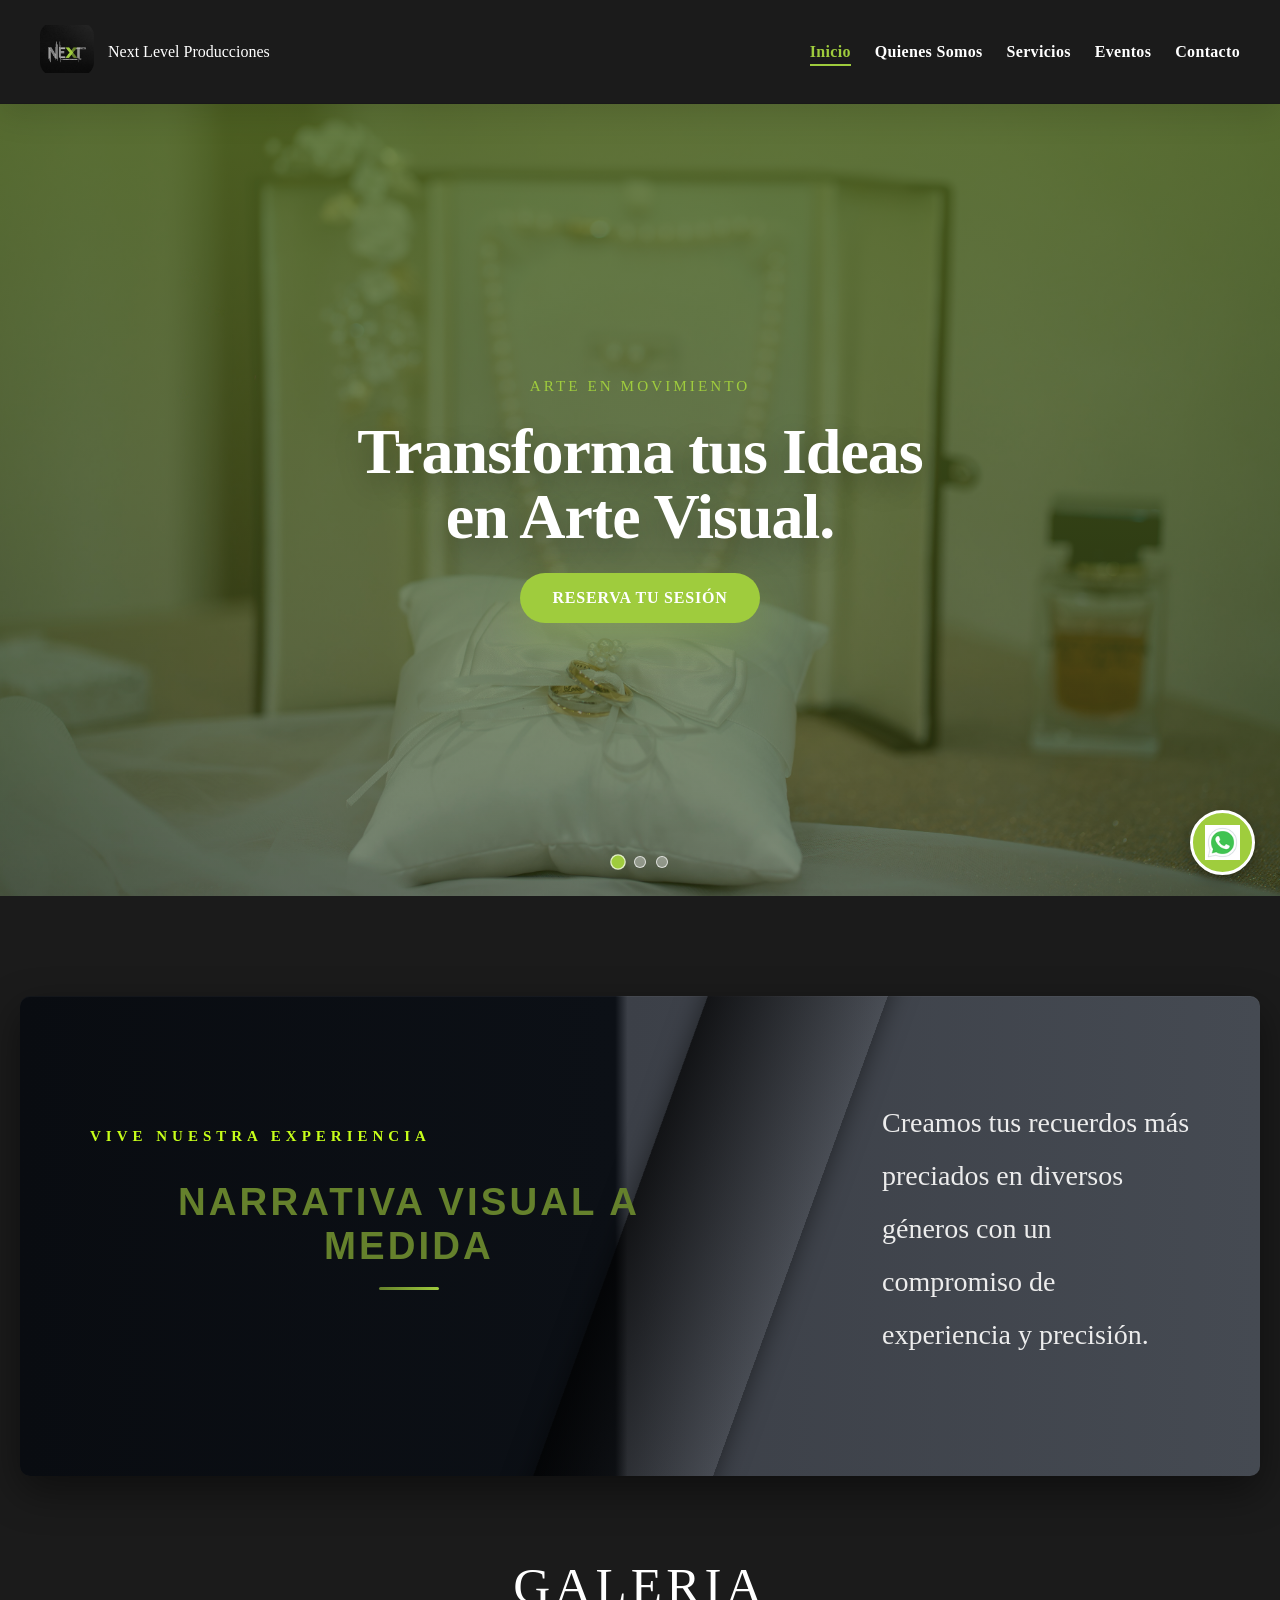
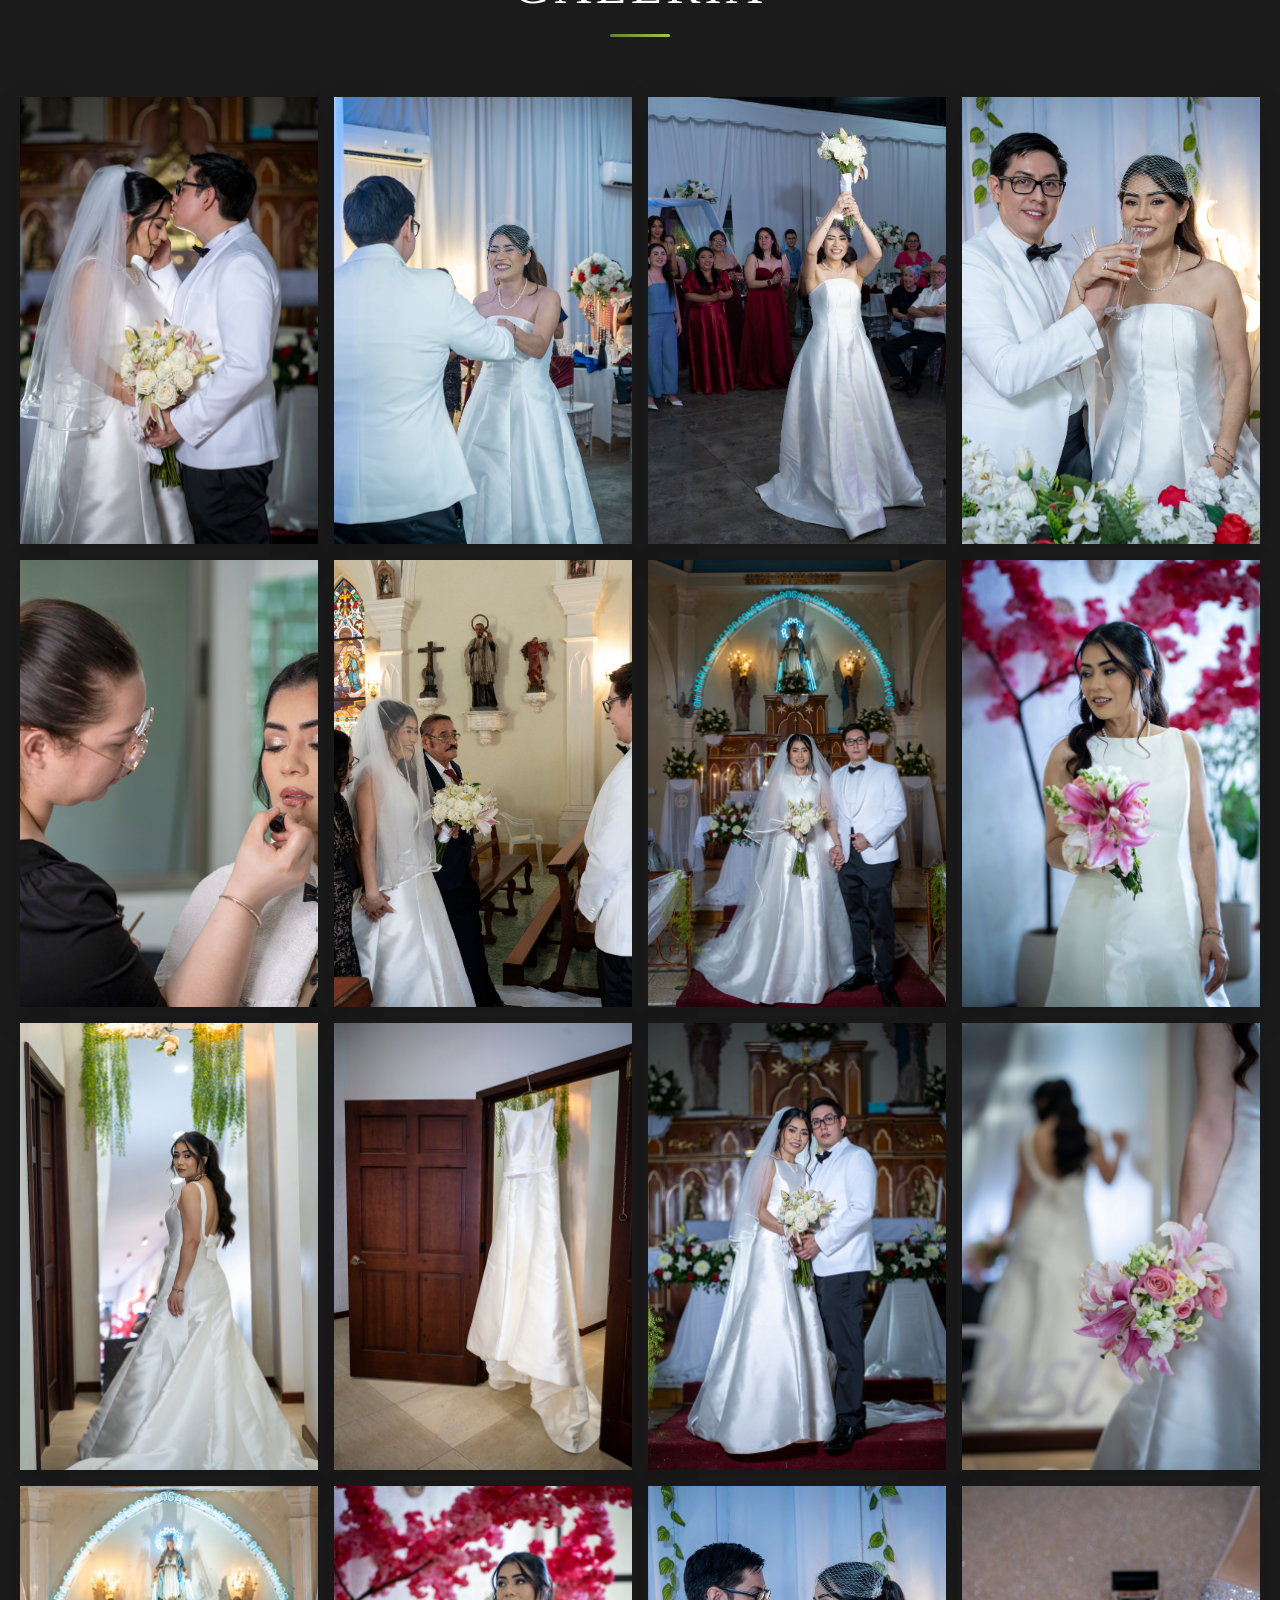
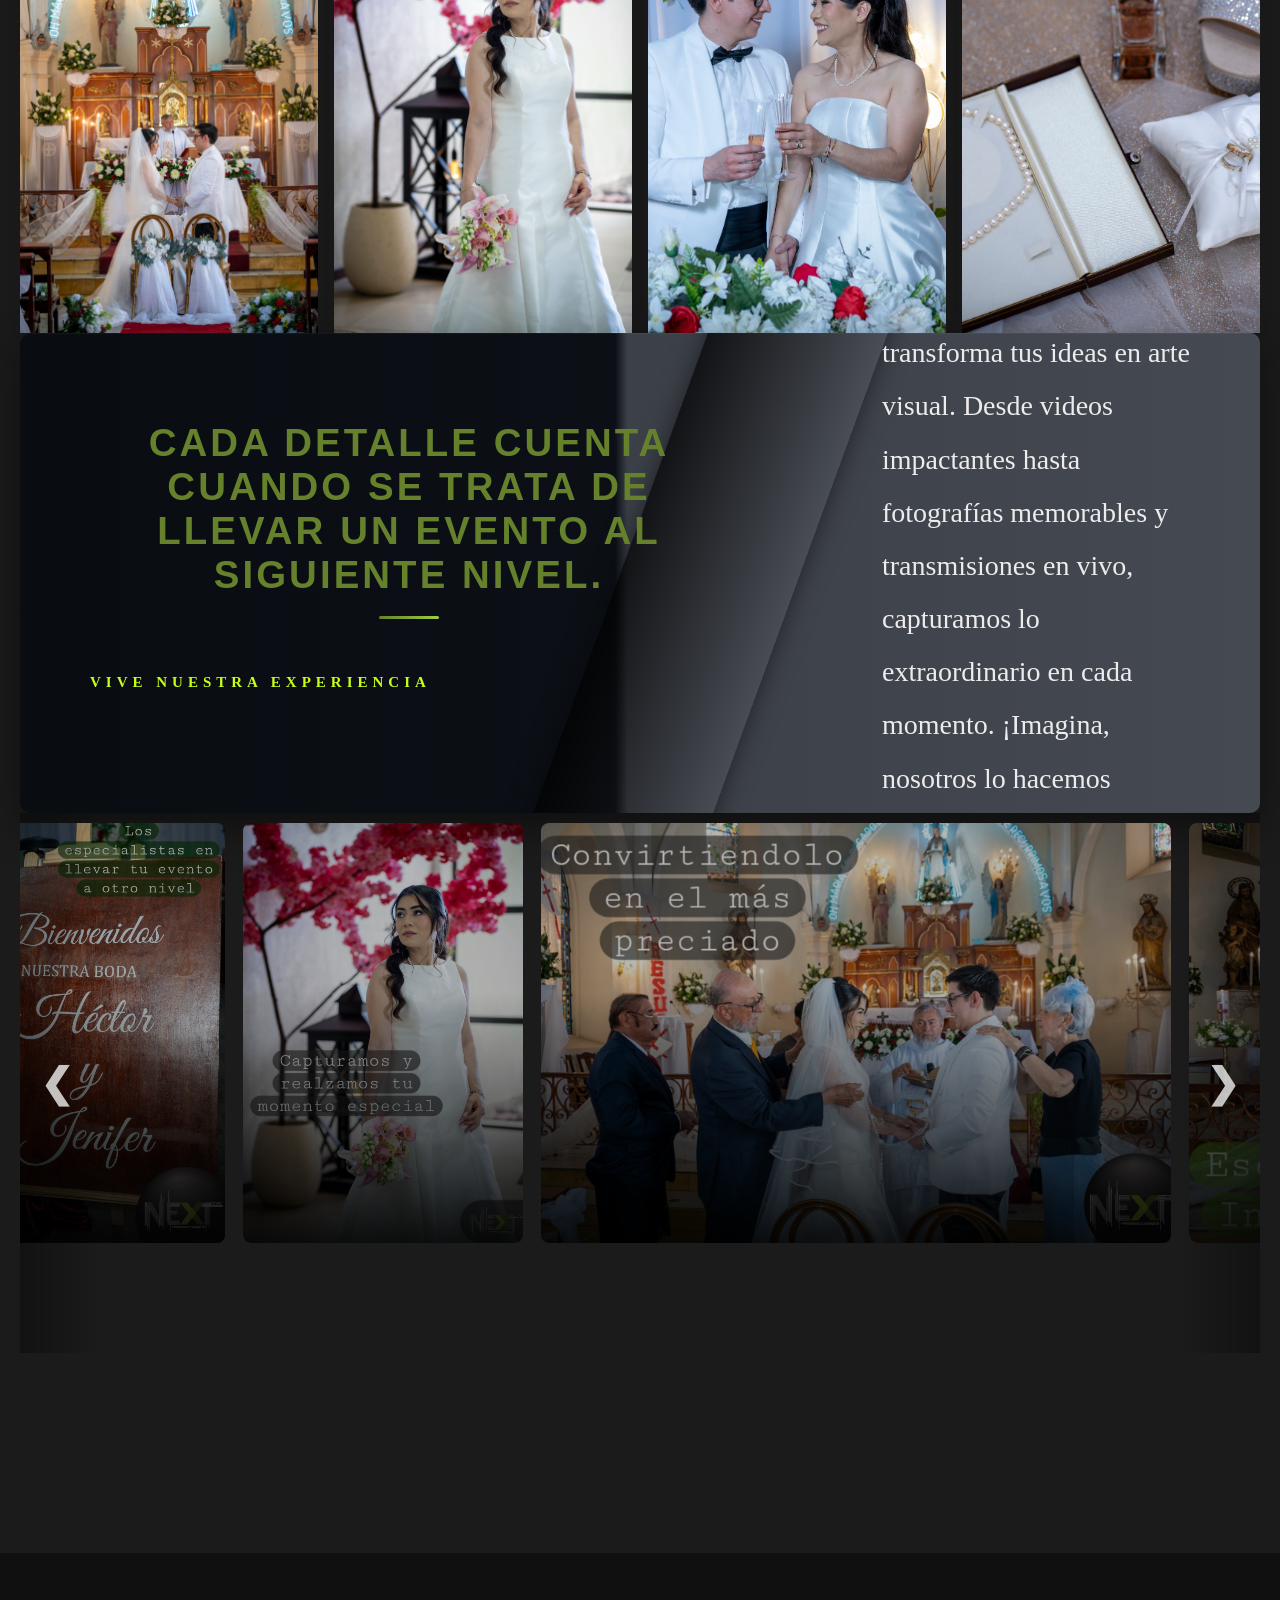
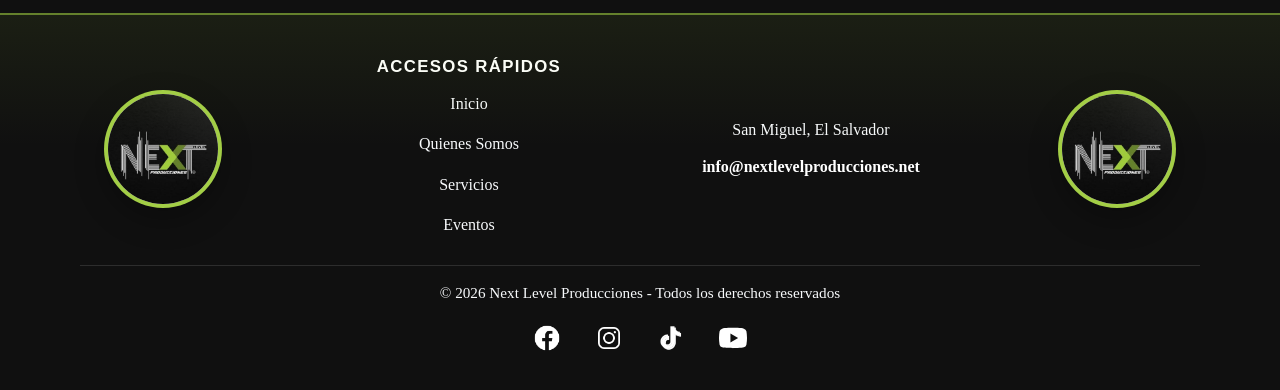
==== commit 2f0f4a4f: "correo modificado" ====
--- a/index.html
+++ b/index.html
@@ -218,7 +218,7 @@
         </div>
         <div class="footer-contact">
             <p>San Miguel, El Salvador</p>
-            <a href="mailto:contacto@nextlevelproducciones.com">contacto@nextlevelproducciones.com</a>
+            <a href="mailto:info@nextlevelproducciones.net">info@nextlevelproducciones.net</a>
         </div>
         <div class="footer-logo-right">
             <img src="images/next.jpeg" alt="Logo Next Level Producciones">
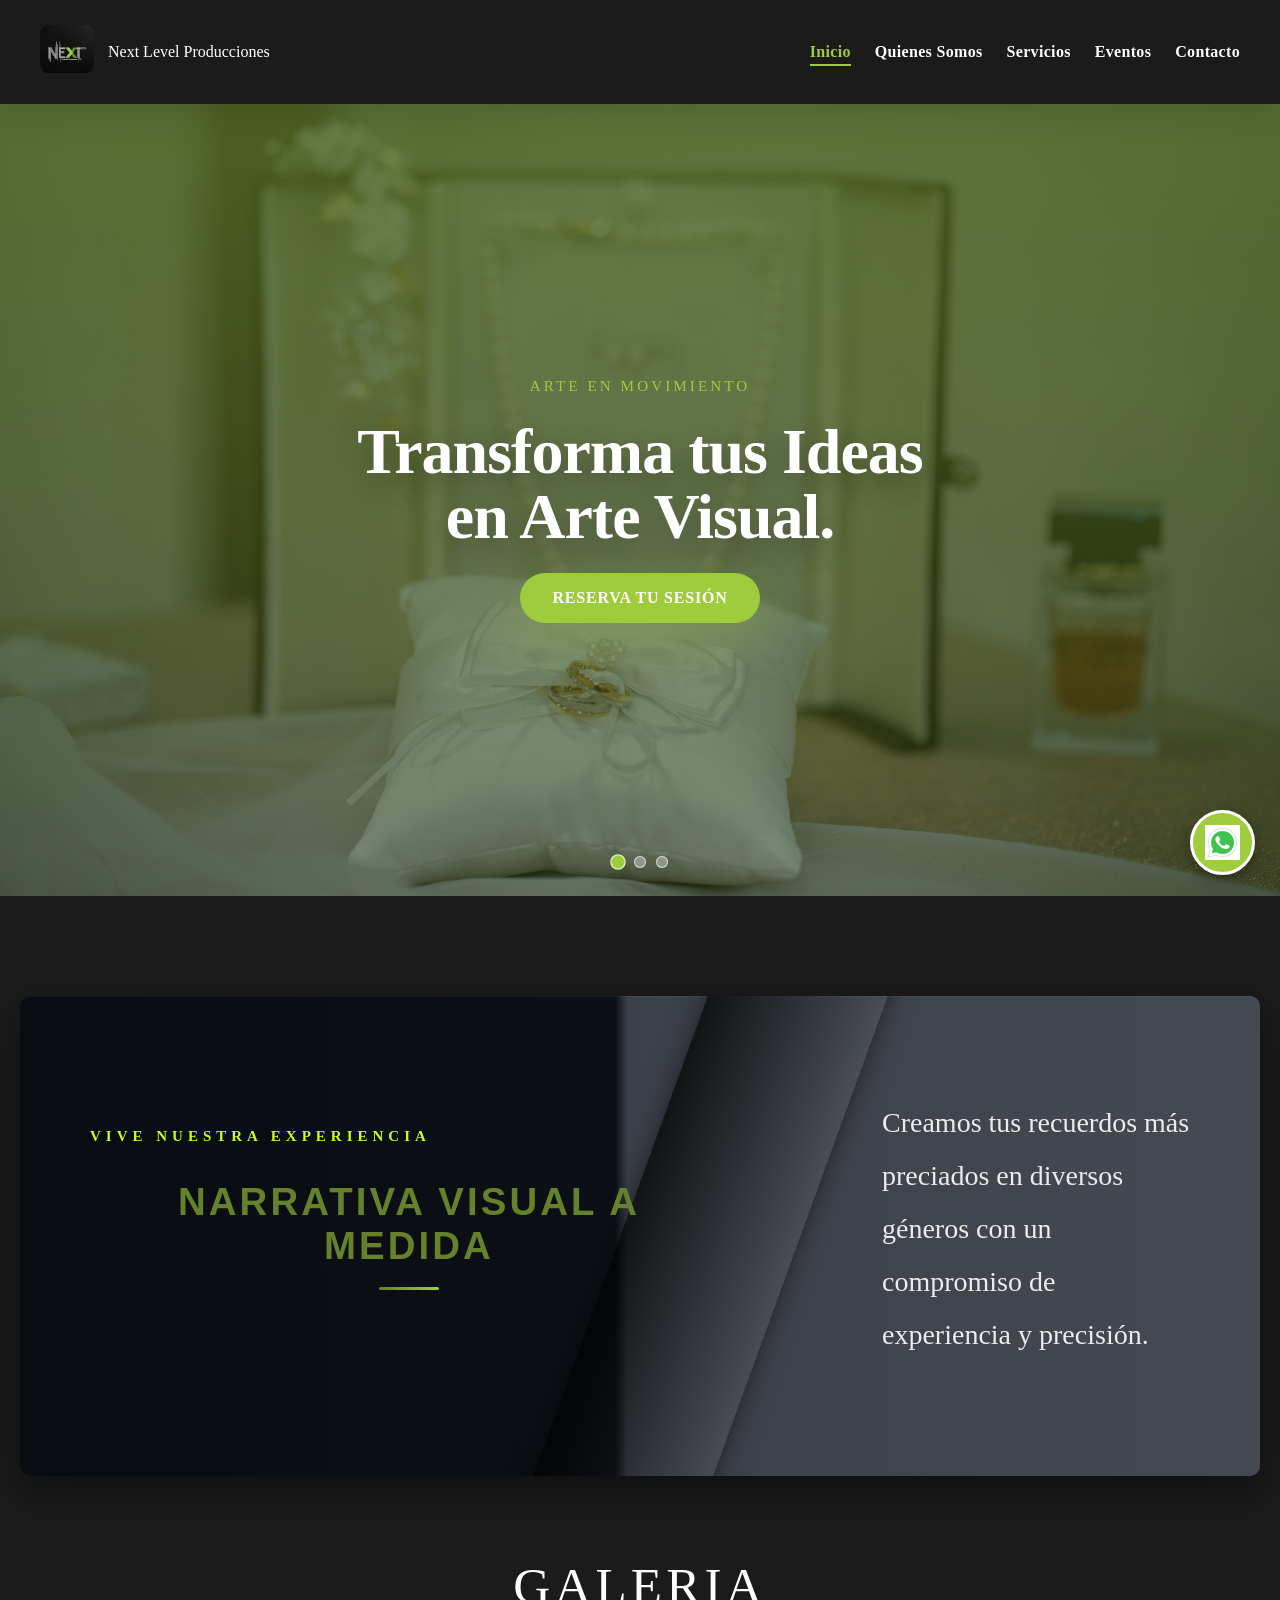
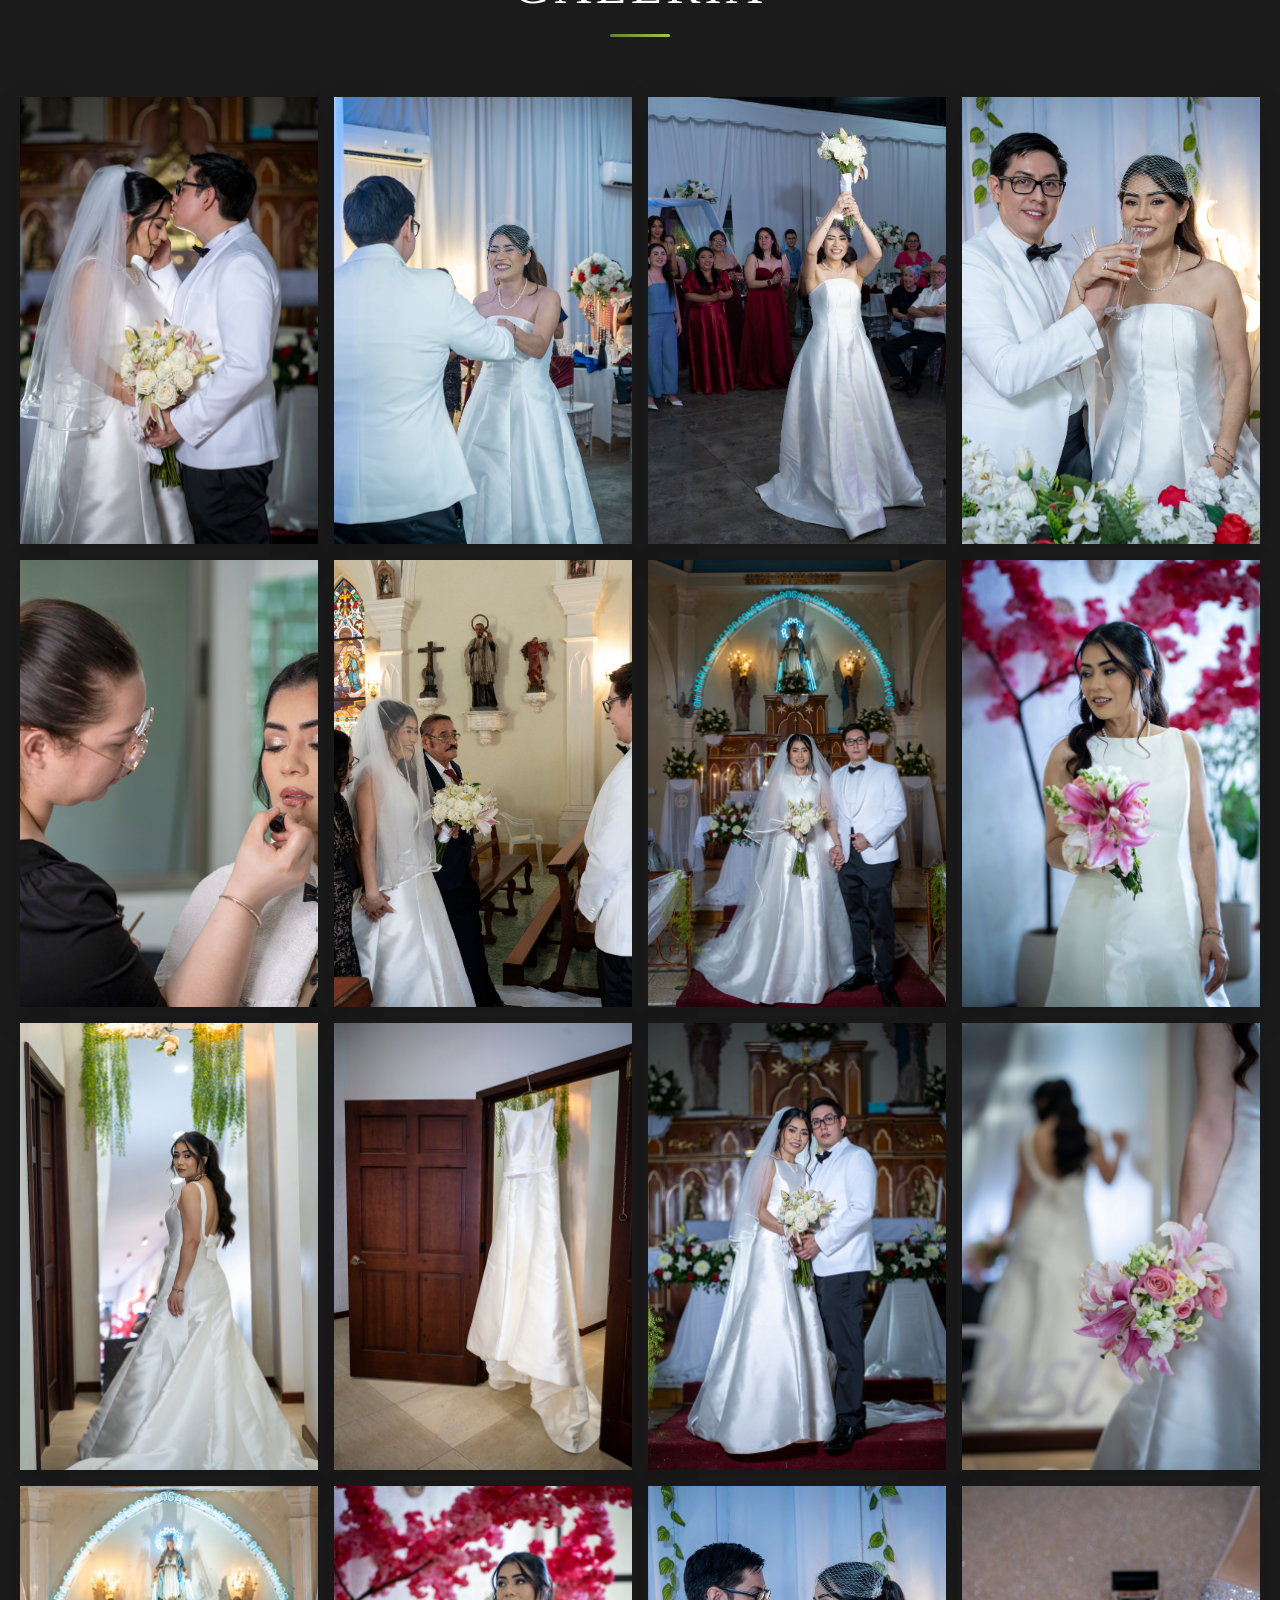
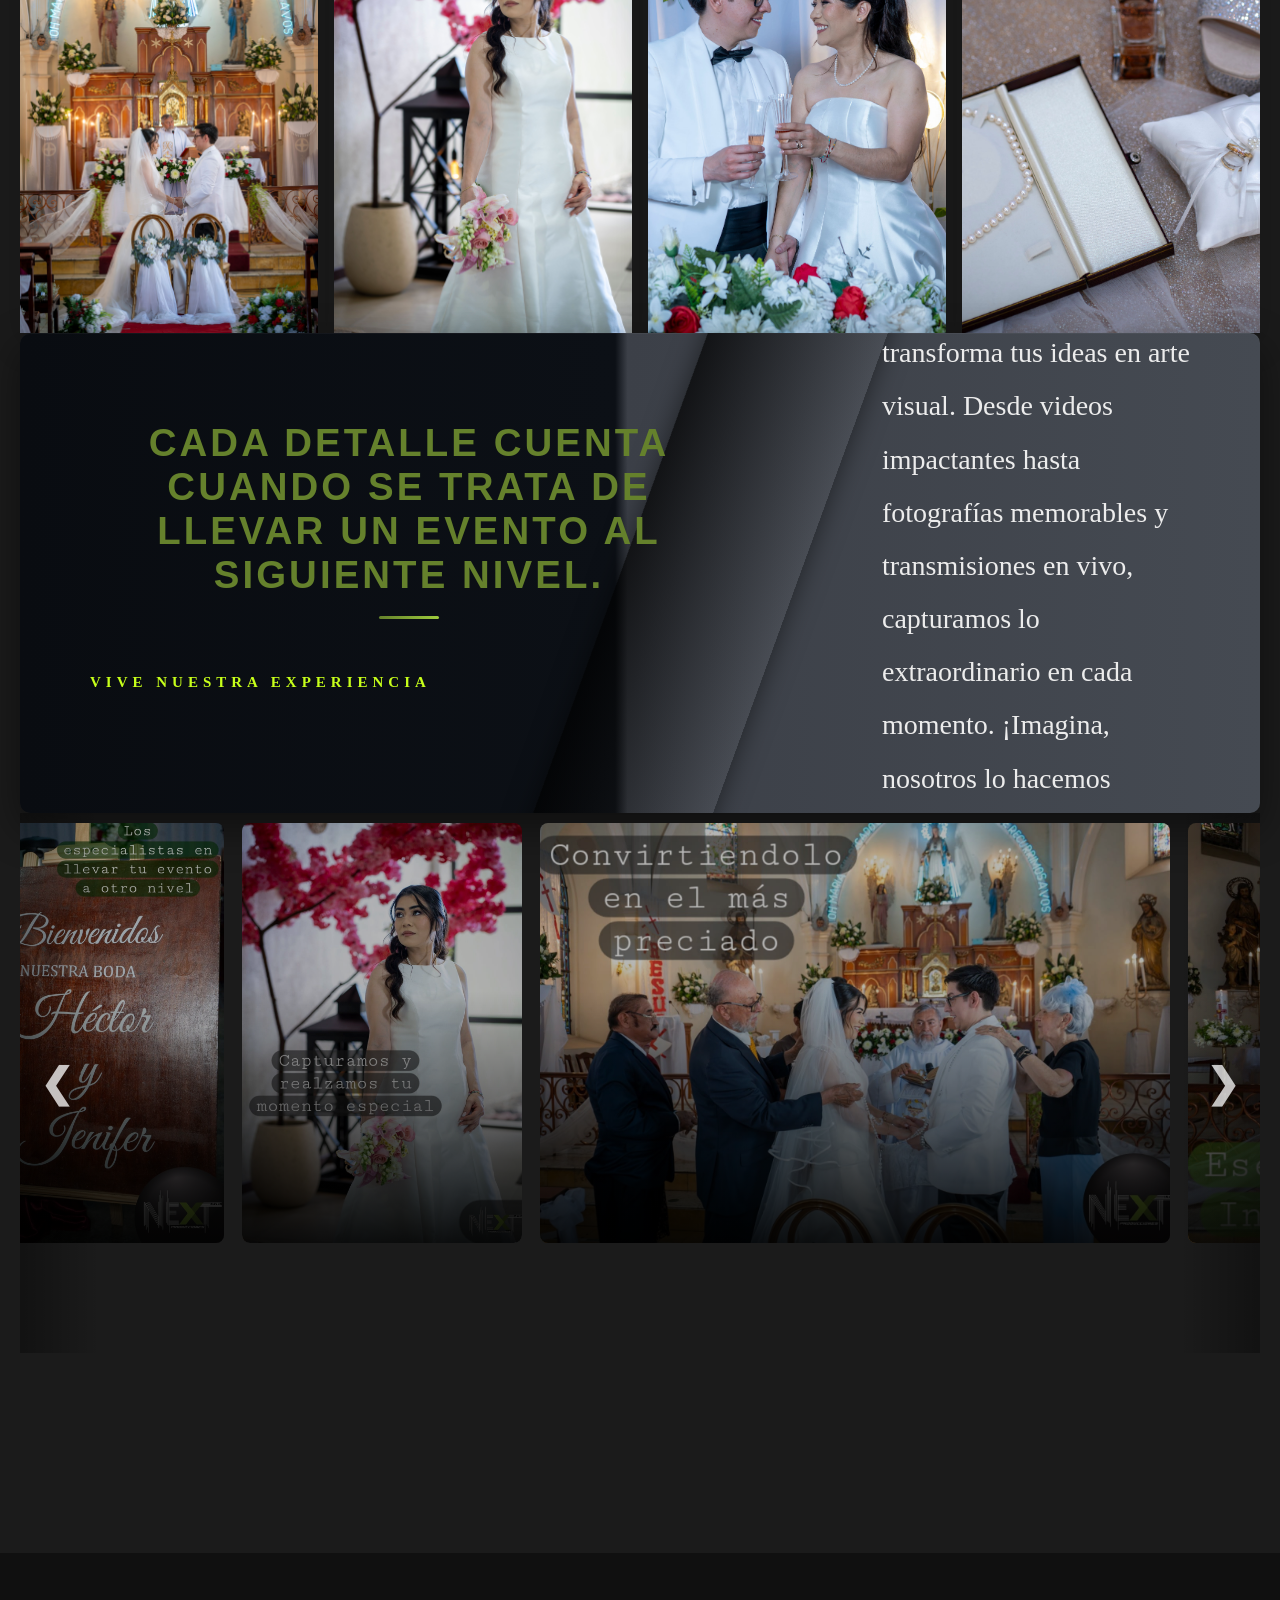
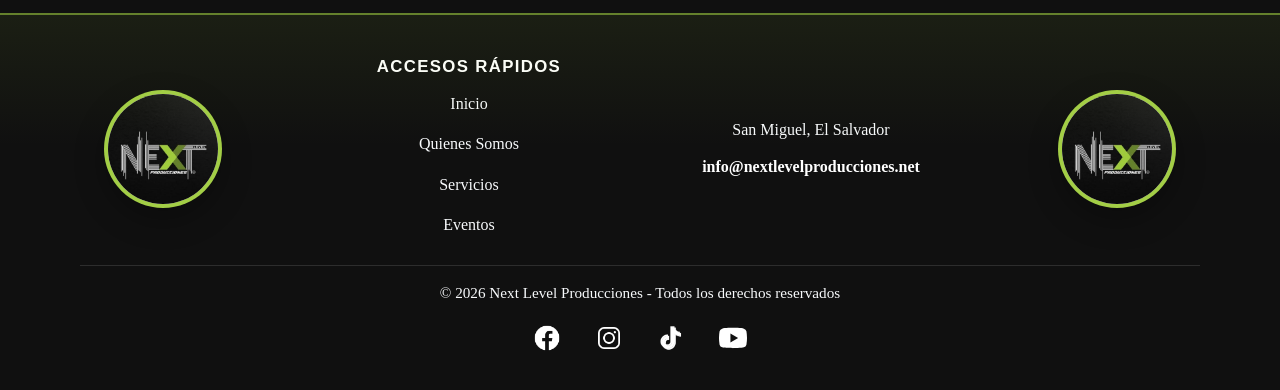
==== commit adb22922: "modificacion" ====
--- a/index.html
+++ b/index.html
@@ -10,21 +10,21 @@
 <meta name="keywords" content="Next Level Producciones, producción audiovisual, fotografías de eventos, video profesional, bodas, graduaciones, eventos corporativos, El Salvador">
 <meta name="author" content="Next Level Producciones">
 <meta name="robots" content="index, follow">
-<link rel="canonical" href="https://nextlevelproducciones.com/">
+<link rel="canonical" href="https://nextlevelproducciones.net/">
 <meta property="og:site_name" content="Next Level Producciones">
 <meta property="og:title" content="Next Level Producciones | Producción audiovisual, fotografía y eventos">
 <meta property="og:description" content="Next Level Producciones ofrece producción audiovisual profesional, fotografía de eventos, video social y cobertura de bodas en El Salvador.">
 <meta property="og:type" content="website">
-<meta property="og:url" content="https://nextlevelproducciones.com/">
-<meta property="og:image" content="https://nextlevelproducciones.com/images/next.jpeg">
+<meta property="og:url" content="https://nextlevelproducciones.net/">
+<meta property="og:image" content="https://nextlevelproducciones.net/images/next.jpeg">
 <meta property="og:image:alt" content="Logo Next Level Producciones">
 <meta name="twitter:card" content="summary_large_image">
 <meta name="twitter:site" content="@nextlevelproducc">
 <meta name="twitter:creator" content="@nextlevelproducc">
 <meta name="twitter:title" content="Next Level Producciones | Producción audiovisual, fotografía y eventos">
 <meta name="twitter:description" content="Next Level Producciones ofrece producción audiovisual profesional, fotografía de eventos, video social y cobertura de bodas en El Salvador.">
-<meta name="twitter:image" content="https://nextlevelproducciones.com/images/next.jpeg">
-<script type="application/ld+json">{"@context":"https://schema.org","@type":"LocalBusiness","name":"Next Level Producciones","description":"Next Level Producciones ofrece producción audiovisual profesional, fotografía de eventos, video social y cobertura de bodas en El Salvador.","url":"https://nextlevelproducciones.com/","logo":"https://nextlevelproducciones.com/images/next.jpeg","telephone":"+50377251450","address":{"@type":"PostalAddress","addressLocality":"San Miguel","addressCountry":"SV"},"sameAs":["https://www.facebook.com/share/1CRGc8frAp/?mibextid=wwXIfr","https://www.instagram.com/nextlevelproducciones_?igsh=bDBrcGkyNmp5aXZk","https://www.tiktok.com/@nextlevelproducciones?_r=1&_t=ZS-95vGeT53f7P","https://www.youtube.com/@NextLevelProducciones"],"hasOfferCatalog":{"@type":"OfferCatalog","name":"Servicios de producción audiovisual","itemListElement":[{"@type":"Offer","itemOffered":{"@type":"Service","name":"Fotografía de Eventos"}},{"@type":"Offer","itemOffered":{"@type":"Service","name":"Producción de Video"}},{"@type":"Offer","itemOffered":{"@type":"Service","name":"Sesiones Fotográficas"}},{"@type":"Offer","itemOffered":{"@type":"Service","name":"Transmisiones en Vivo"}}]}}</script>
+<meta name="twitter:image" content="https://nextlevelproducciones.net/images/next.jpeg">
+<script type="application/ld+json">{"@context":"https://schema.org","@type":"LocalBusiness","name":"Next Level Producciones","description":"Next Level Producciones ofrece producción audiovisual profesional, fotografía de eventos, video social y cobertura de bodas en El Salvador.","url":"https://nextlevelproducciones.net/","logo":"https://nextlevelproducciones.net/images/next.jpeg","telephone":"+50377251450","address":{"@type":"PostalAddress","addressLocality":"San Miguel","addressCountry":"SV"},"sameAs":["https://www.facebook.com/share/1CRGc8frAp/?mibextid=wwXIfr","https://www.instagram.com/nextlevelproducciones_?igsh=bDBrcGkyNmp5aXZk","https://www.tiktok.com/@nextlevelproducciones?_r=1&_t=ZS-95vGeT53f7P","https://www.youtube.com/@NextLevelProducciones"],"hasOfferCatalog":{"@type":"OfferCatalog","name":"Servicios de producción audiovisual","itemListElement":[{"@type":"Offer","itemOffered":{"@type":"Service","name":"Fotografía de Eventos"}},{"@type":"Offer","itemOffered":{"@type":"Service","name":"Producción de Video"}},{"@type":"Offer","itemOffered":{"@type":"Service","name":"Sesiones Fotográficas"}},{"@type":"Offer","itemOffered":{"@type":"Service","name":"Transmisiones en Vivo"}}]}}</script>
 <link rel="stylesheet" href="css/style.css?v=20260424">
 </head>
 
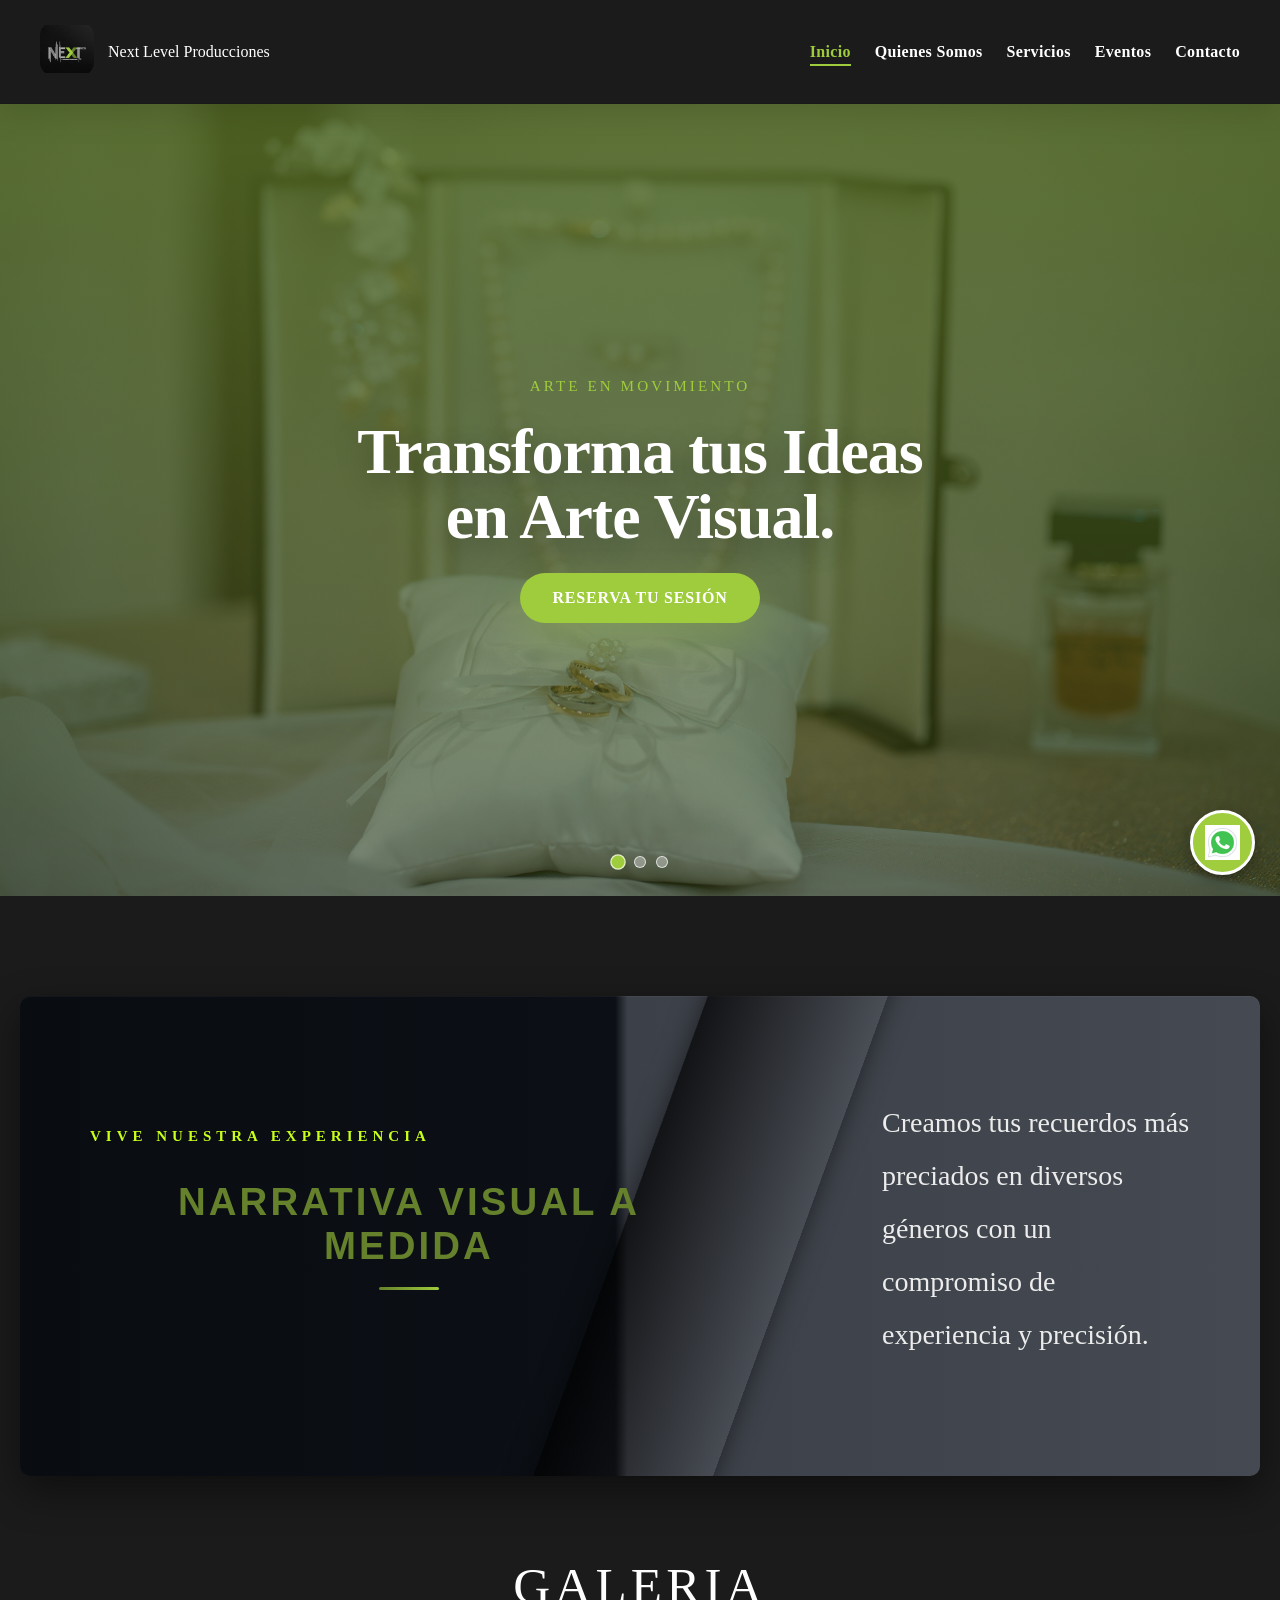
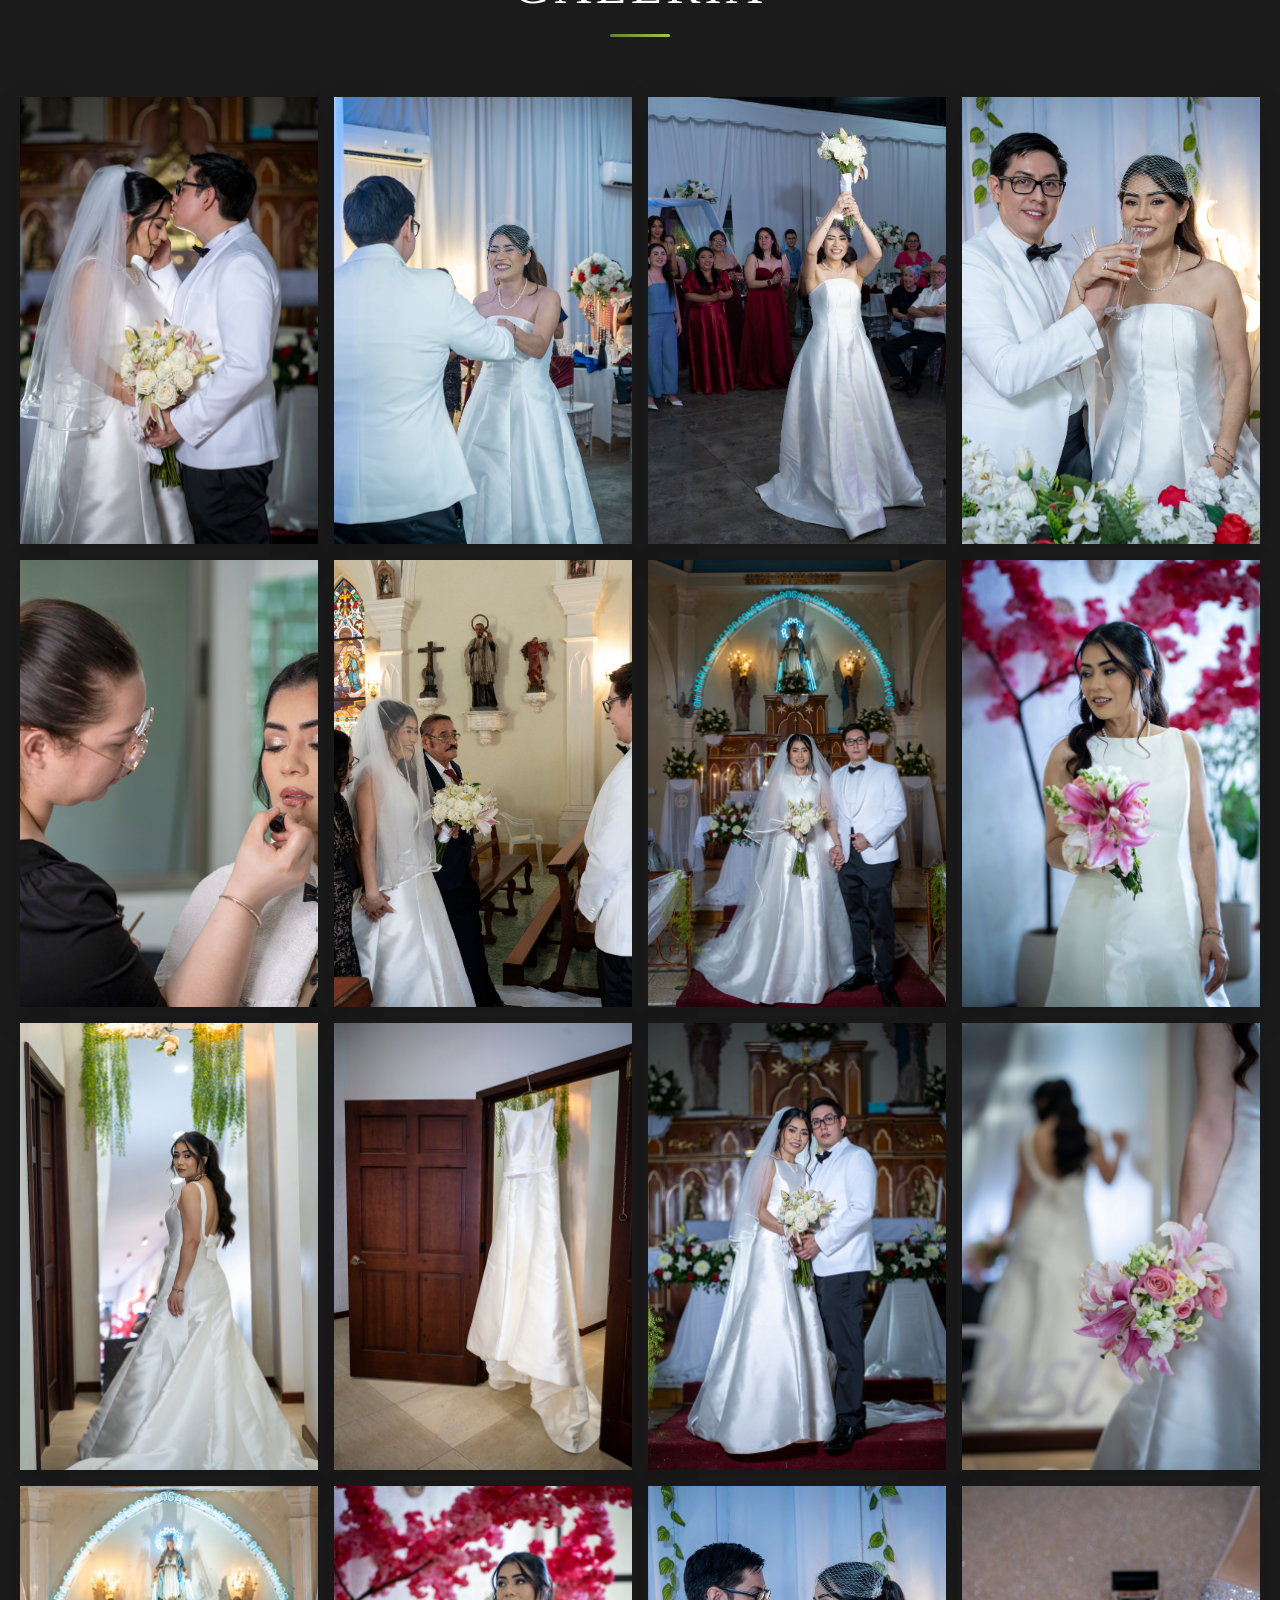
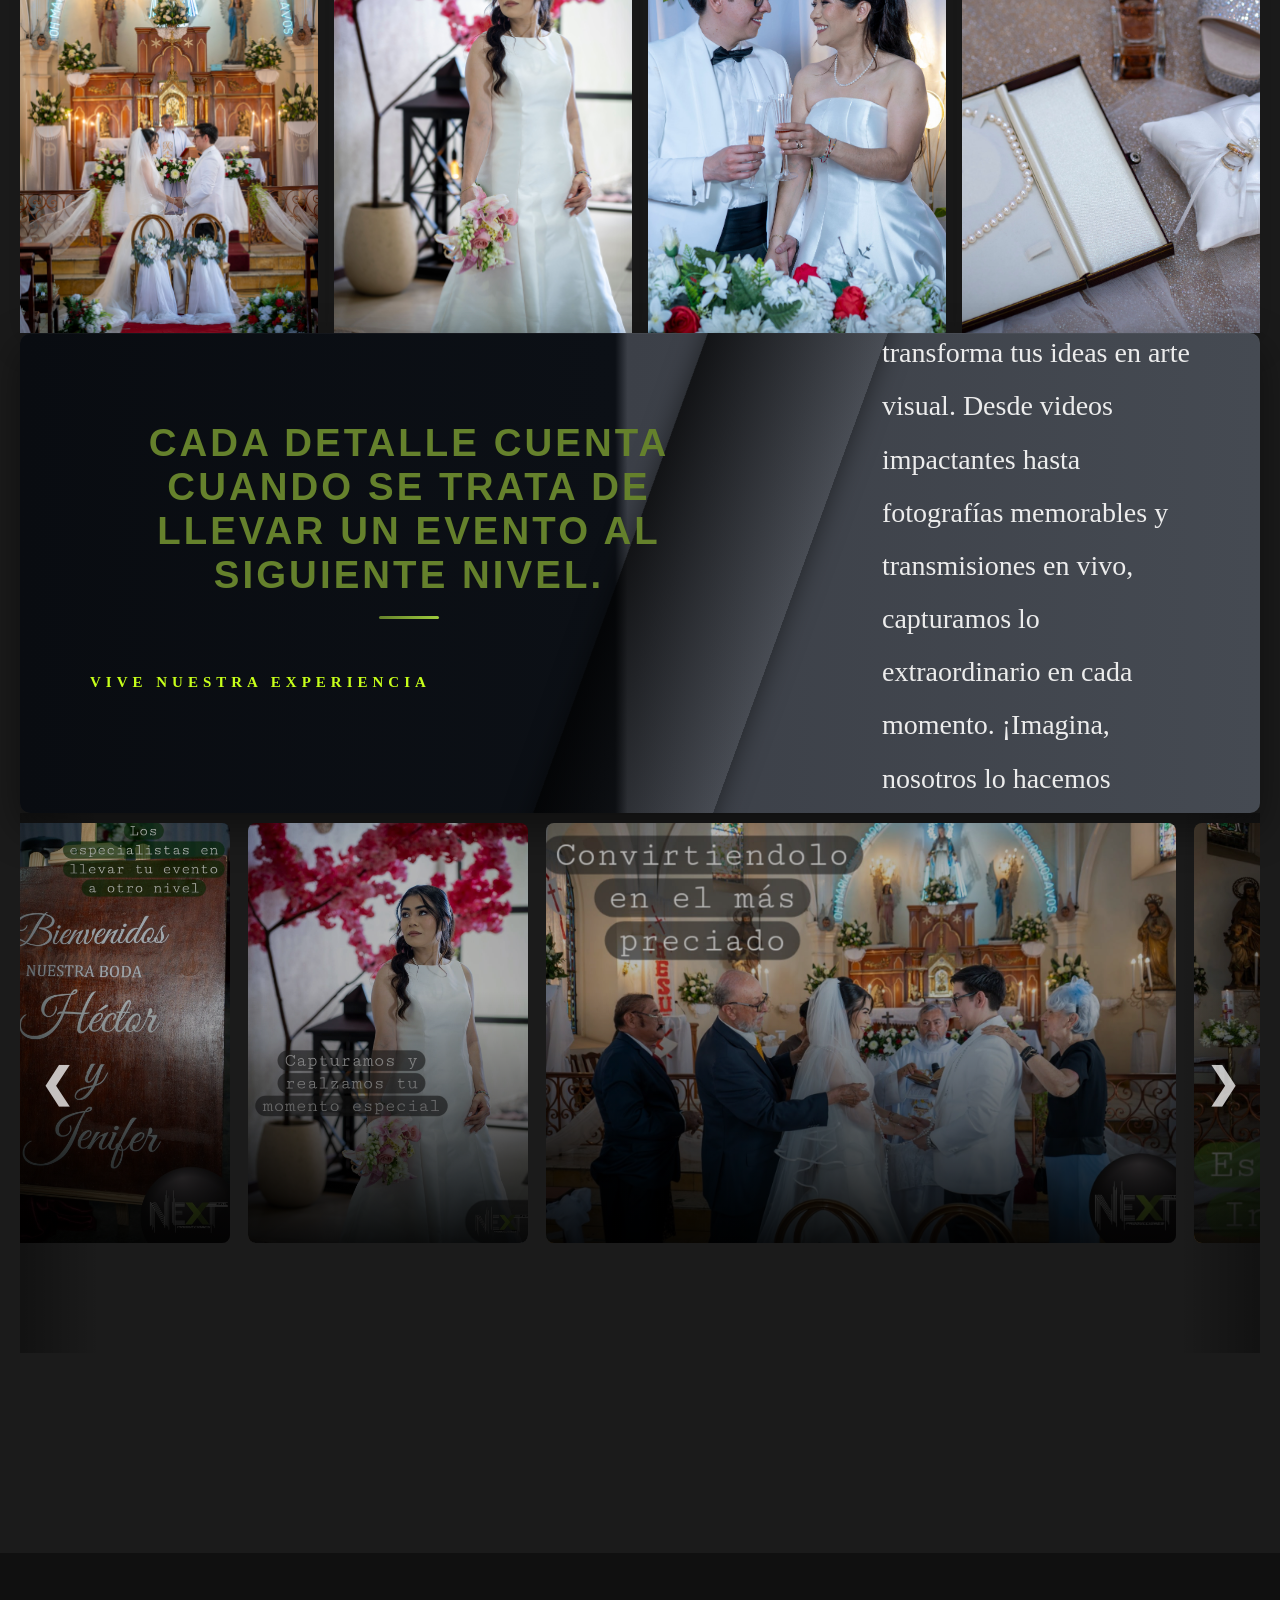
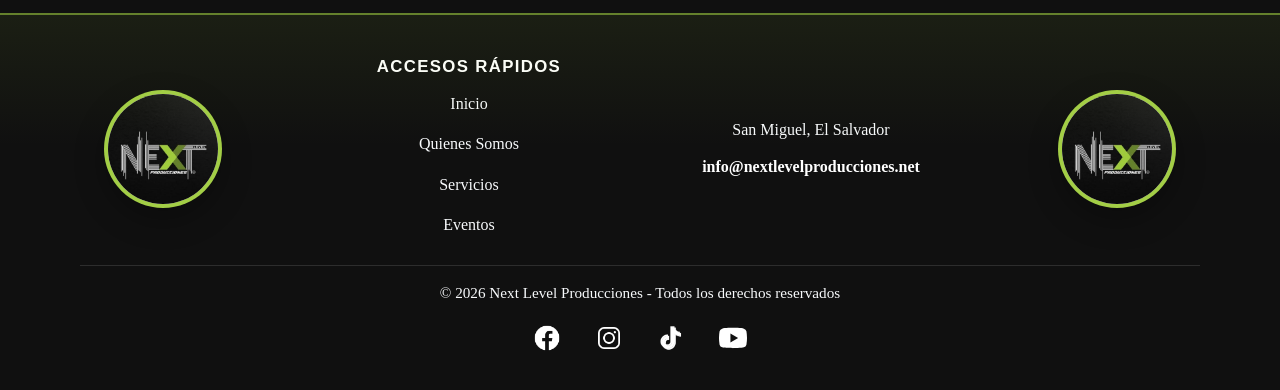
==== commit d799be9c: "add modificacion" ====
--- a/index.html
+++ b/index.html
@@ -7,9 +7,9 @@
 <link rel="apple-touch-icon" href="images/next.jpeg">
 <title>Next Level Producciones | Producción audiovisual, fotografía y eventos</title>
 <meta name="description" content="Next Level Producciones ofrece producción audiovisual profesional, fotografía de eventos, video social y cobertura de bodas en El Salvador.">
-<meta name="keywords" content="Next Level Producciones, producción audiovisual, fotografías de eventos, video profesional, bodas, graduaciones, eventos corporativos, El Salvador">
+<meta name="keywords"content="Next Level Producciones, producción audiovisual, fotografía profesional, fotografía de bodas, fotografía de graduaciones, fotografía corporativa, filmación profesional, video profesional, drone, fotografía aérea, streaming, transmisiones en vivo, cobertura de eventos, San Miguel, El Salvador">
 <meta name="author" content="Next Level Producciones">
-<meta name="robots" content="index, follow">
+<meta name="robots" content="index, follow, max-image-preview:large">
 <link rel="canonical" href="https://nextlevelproducciones.net/">
 <meta property="og:site_name" content="Next Level Producciones">
 <meta property="og:title" content="Next Level Producciones | Producción audiovisual, fotografía y eventos">
@@ -24,7 +24,7 @@
 <meta name="twitter:title" content="Next Level Producciones | Producción audiovisual, fotografía y eventos">
 <meta name="twitter:description" content="Next Level Producciones ofrece producción audiovisual profesional, fotografía de eventos, video social y cobertura de bodas en El Salvador.">
 <meta name="twitter:image" content="https://nextlevelproducciones.net/images/next.jpeg">
-<script type="application/ld+json">{"@context":"https://schema.org","@type":"LocalBusiness","name":"Next Level Producciones","description":"Next Level Producciones ofrece producción audiovisual profesional, fotografía de eventos, video social y cobertura de bodas en El Salvador.","url":"https://nextlevelproducciones.net/","logo":"https://nextlevelproducciones.net/images/next.jpeg","telephone":"+50377251450","address":{"@type":"PostalAddress","addressLocality":"San Miguel","addressCountry":"SV"},"sameAs":["https://www.facebook.com/share/1CRGc8frAp/?mibextid=wwXIfr","https://www.instagram.com/nextlevelproducciones_?igsh=bDBrcGkyNmp5aXZk","https://www.tiktok.com/@nextlevelproducciones?_r=1&_t=ZS-95vGeT53f7P","https://www.youtube.com/@NextLevelProducciones"],"hasOfferCatalog":{"@type":"OfferCatalog","name":"Servicios de producción audiovisual","itemListElement":[{"@type":"Offer","itemOffered":{"@type":"Service","name":"Fotografía de Eventos"}},{"@type":"Offer","itemOffered":{"@type":"Service","name":"Producción de Video"}},{"@type":"Offer","itemOffered":{"@type":"Service","name":"Sesiones Fotográficas"}},{"@type":"Offer","itemOffered":{"@type":"Service","name":"Transmisiones en Vivo"}}]}}</script>
+<script type="application/ld+json">{"@context":"https://schema.org","@type":"ProfessionalService","name":"Next Level Producciones","description":"Next Level Producciones ofrece producción audiovisual profesional, fotografía de eventos, video social y cobertura de bodas en El Salvador.","url":"https://nextlevelproducciones.net/","logo":"https://nextlevelproducciones.net/images/next.jpeg","telephone":"+50377251450","address":{"@type":"PostalAddress","addressLocality":"San Miguel","addressCountry":"SV"},"sameAs":["https://www.facebook.com/share/1CRGc8frAp/?mibextid=wwXIfr","https://www.instagram.com/nextlevelproducciones_?igsh=bDBrcGkyNmp5aXZk","https://www.tiktok.com/@nextlevelproducciones?_r=1&_t=ZS-95vGeT53f7P","https://www.youtube.com/@NextLevelProducciones"],"hasOfferCatalog":{"@type":"OfferCatalog","name":"Servicios de producción audiovisual","itemListElement":[{"@type":"Offer","itemOffered":{"@type":"Service","name":"Fotografía de Eventos"}},{"@type":"Offer","itemOffered":{"@type":"Service","name":"Producción de Video"}},{"@type":"Offer","itemOffered":{"@type":"Service","name":"Sesiones Fotográficas"}},{"@type":"Offer","itemOffered":{"@type":"Service","name":"Transmisiones en Vivo"}}]}}</script>
 <link rel="stylesheet" href="css/style.css?v=20260424">
 </head>
 
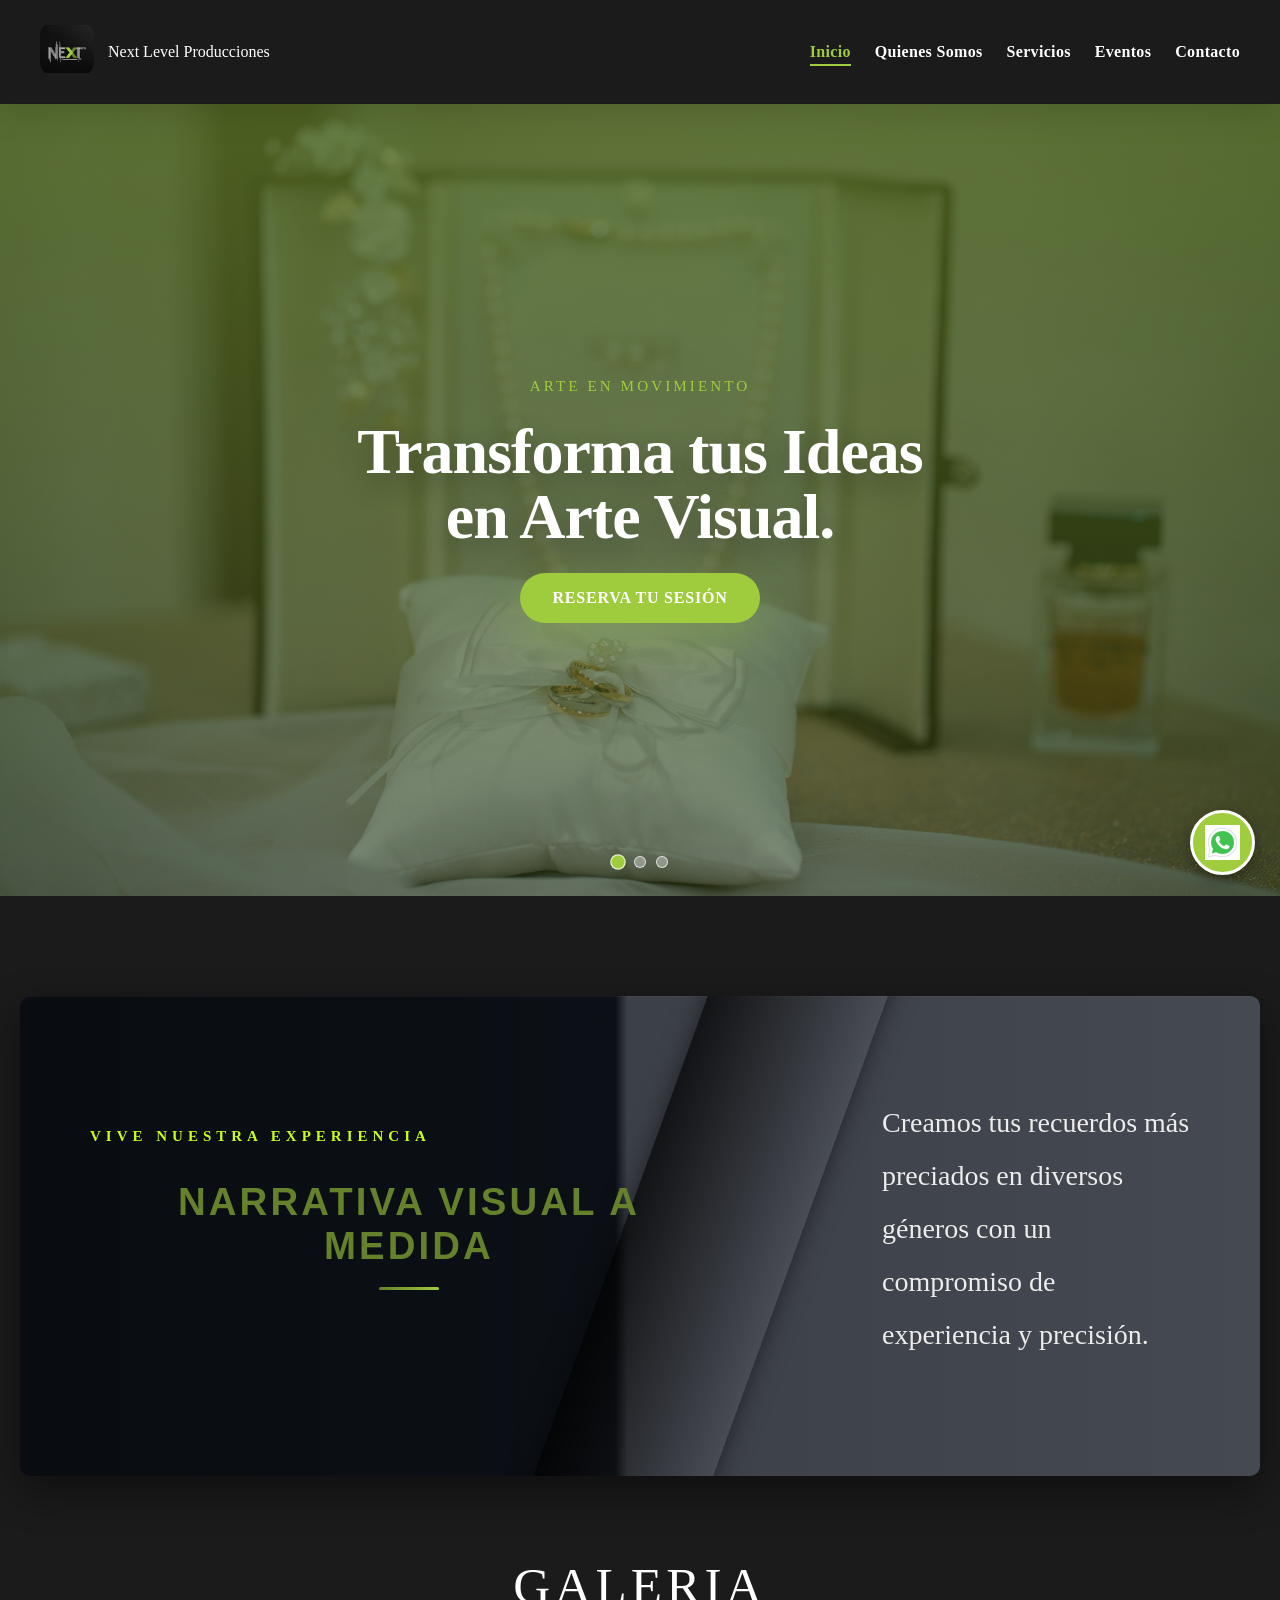
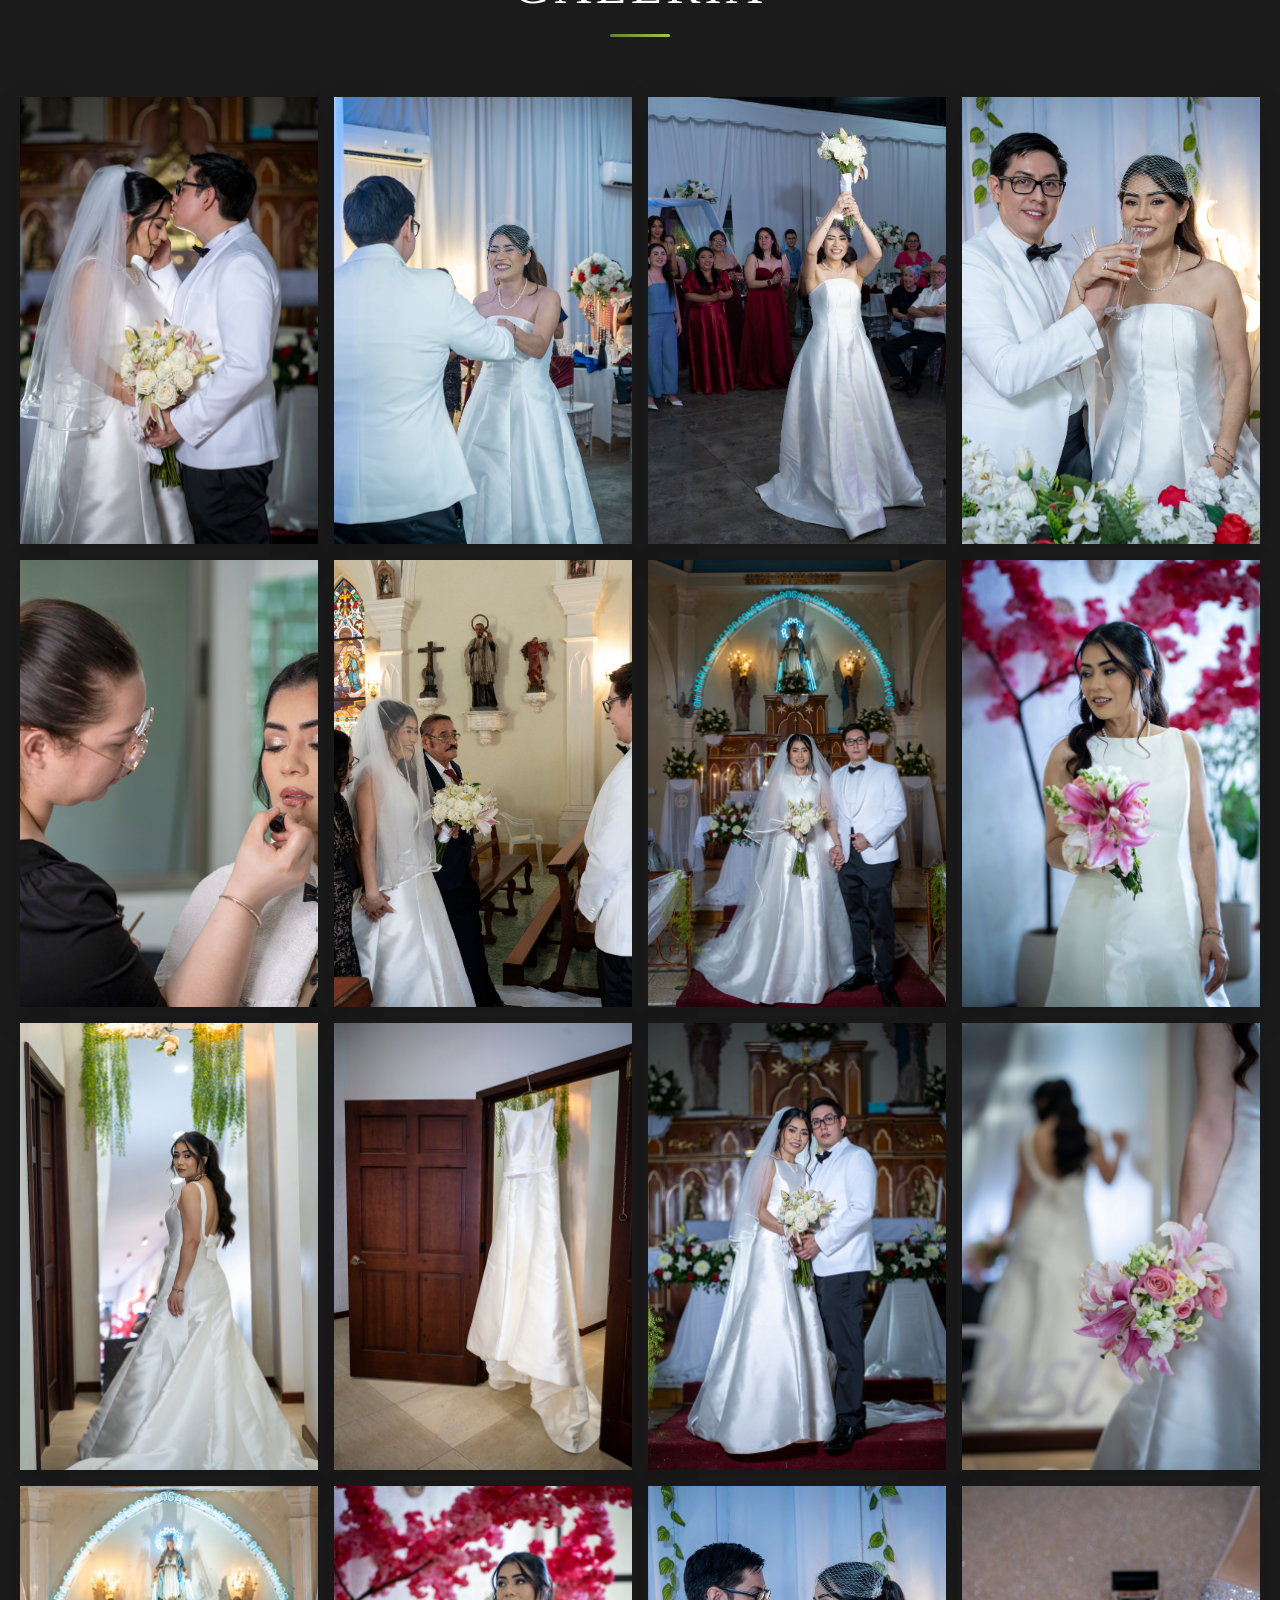
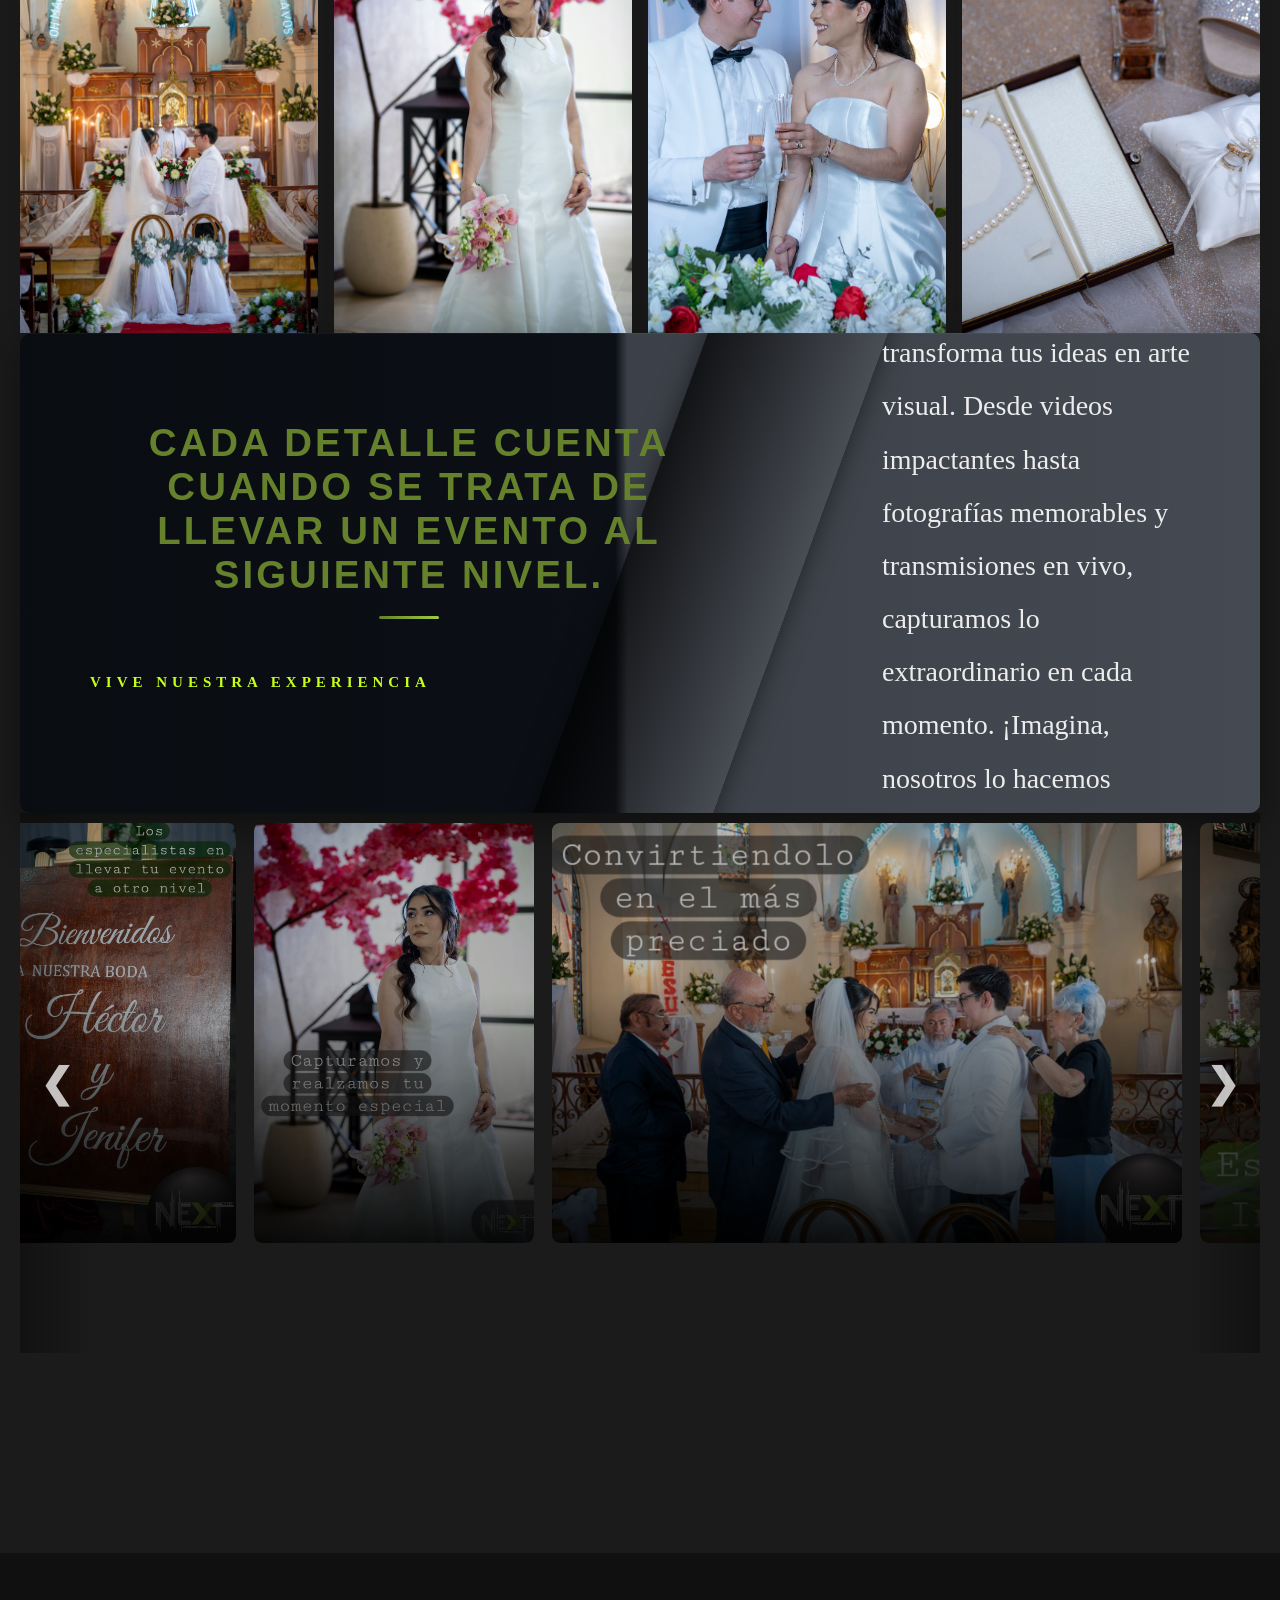
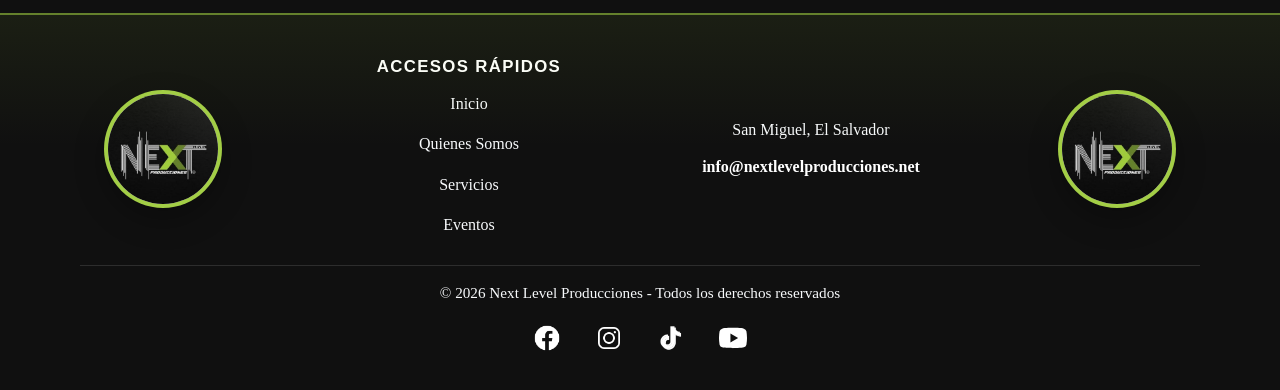
==== commit 04faf934: "modif" ====
--- a/index.html
+++ b/index.html
@@ -24,7 +24,89 @@
 <meta name="twitter:title" content="Next Level Producciones | Producción audiovisual, fotografía y eventos">
 <meta name="twitter:description" content="Next Level Producciones ofrece producción audiovisual profesional, fotografía de eventos, video social y cobertura de bodas en El Salvador.">
 <meta name="twitter:image" content="https://nextlevelproducciones.net/images/next.jpeg">
-<script type="application/ld+json">{"@context":"https://schema.org","@type":"ProfessionalService","name":"Next Level Producciones","description":"Next Level Producciones ofrece producción audiovisual profesional, fotografía de eventos, video social y cobertura de bodas en El Salvador.","url":"https://nextlevelproducciones.net/","logo":"https://nextlevelproducciones.net/images/next.jpeg","telephone":"+50377251450","address":{"@type":"PostalAddress","addressLocality":"San Miguel","addressCountry":"SV"},"sameAs":["https://www.facebook.com/share/1CRGc8frAp/?mibextid=wwXIfr","https://www.instagram.com/nextlevelproducciones_?igsh=bDBrcGkyNmp5aXZk","https://www.tiktok.com/@nextlevelproducciones?_r=1&_t=ZS-95vGeT53f7P","https://www.youtube.com/@NextLevelProducciones"],"hasOfferCatalog":{"@type":"OfferCatalog","name":"Servicios de producción audiovisual","itemListElement":[{"@type":"Offer","itemOffered":{"@type":"Service","name":"Fotografía de Eventos"}},{"@type":"Offer","itemOffered":{"@type":"Service","name":"Producción de Video"}},{"@type":"Offer","itemOffered":{"@type":"Service","name":"Sesiones Fotográficas"}},{"@type":"Offer","itemOffered":{"@type":"Service","name":"Transmisiones en Vivo"}}]}}</script>
+<script type="application/ld+json">
+{
+    "@context": "https://schema.org",
+    "@graph": [
+        {
+            "@type": "Organization",
+            "@id": "https://nextlevelproducciones.net/#organization",
+            "name": "Next Level Producciones",
+            "url": "https://nextlevelproducciones.net/",
+            "logo": {
+                "@type": "ImageObject",
+                "url": "https://nextlevelproducciones.net/images/next.jpeg"
+            },
+            "image": "https://nextlevelproducciones.net/images/next.jpeg",
+            "sameAs": [
+                "https://www.facebook.com/share/1CRGc8frAp/?mibextid=wwXIfr",
+                "https://www.instagram.com/nextlevelproducciones_?igsh=bDBrcGkyNmp5aXZk",
+                "https://www.tiktok.com/@nextlevelproducciones?_r=1&_t=ZS-95vGeT53f7P",
+                "https://www.youtube.com/@NextLevelProducciones"
+            ]
+        },
+        {
+            "@type": "WebSite",
+            "@id": "https://nextlevelproducciones.net/#website",
+            "url": "https://nextlevelproducciones.net/",
+            "name": "Next Level Producciones",
+            "publisher": {
+                "@id": "https://nextlevelproducciones.net/#organization"
+            }
+        },
+        {
+            "@type": "ProfessionalService",
+            "@id": "https://nextlevelproducciones.net/#service",
+            "name": "Next Level Producciones",
+            "description": "Next Level Producciones ofrece producción audiovisual profesional, fotografía de eventos, video social y cobertura de bodas en El Salvador.",
+            "url": "https://nextlevelproducciones.net/",
+            "telephone": "+50377251450",
+            "address": {
+                "@type": "PostalAddress",
+                "addressLocality": "San Miguel",
+                "addressCountry": "SV"
+            },
+            "provider": {
+                "@id": "https://nextlevelproducciones.net/#organization"
+            },
+            "hasOfferCatalog": {
+                "@type": "OfferCatalog",
+                "name": "Servicios de producción audiovisual",
+                "itemListElement": [
+                    {
+                        "@type": "Offer",
+                        "itemOffered": {
+                            "@type": "Service",
+                            "name": "Fotografía de Eventos"
+                        }
+                    },
+                    {
+                        "@type": "Offer",
+                        "itemOffered": {
+                            "@type": "Service",
+                            "name": "Producción de Video"
+                        }
+                    },
+                    {
+                        "@type": "Offer",
+                        "itemOffered": {
+                            "@type": "Service",
+                            "name": "Sesiones Fotográficas"
+                        }
+                    },
+                    {
+                        "@type": "Offer",
+                        "itemOffered": {
+                            "@type": "Service",
+                            "name": "Transmisiones en Vivo"
+                        }
+                    }
+                ]
+            }
+        }
+    ]
+}
+</script>
 <link rel="stylesheet" href="css/style.css?v=20260424">
 </head>
 
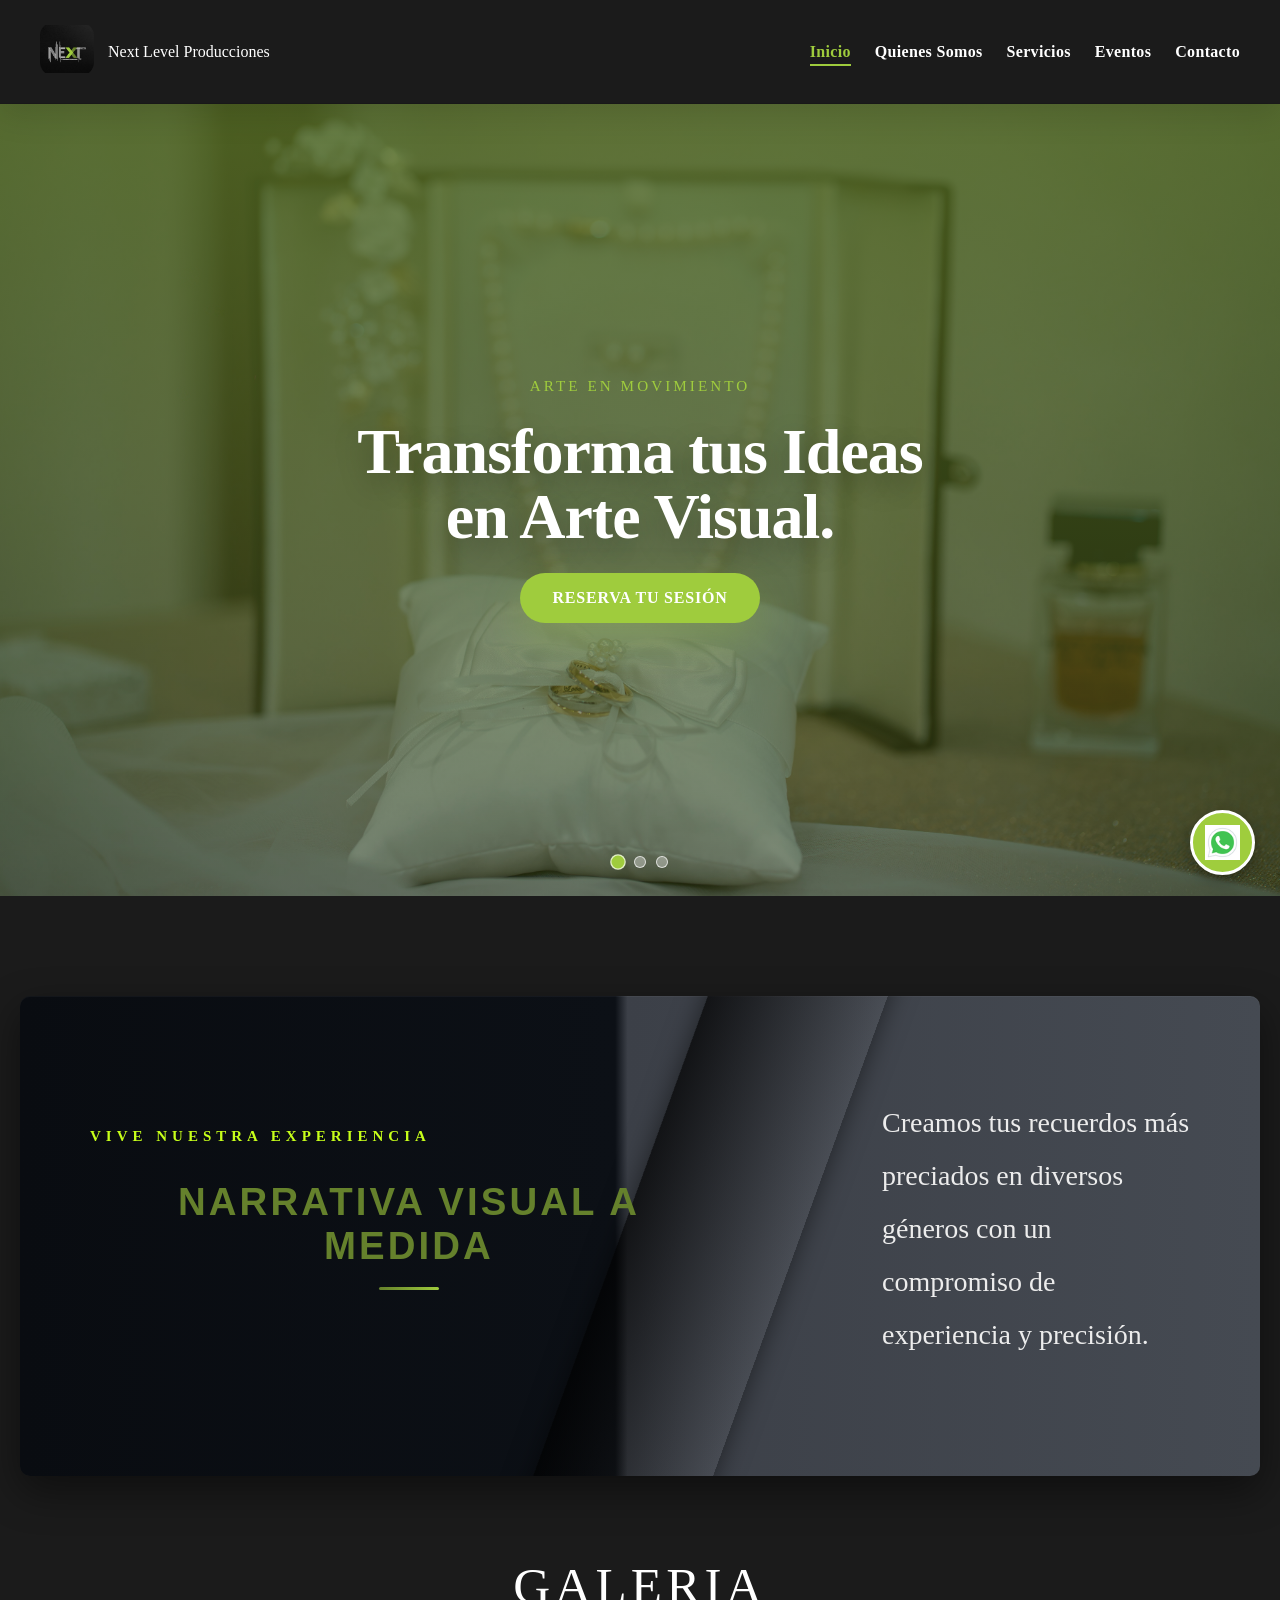
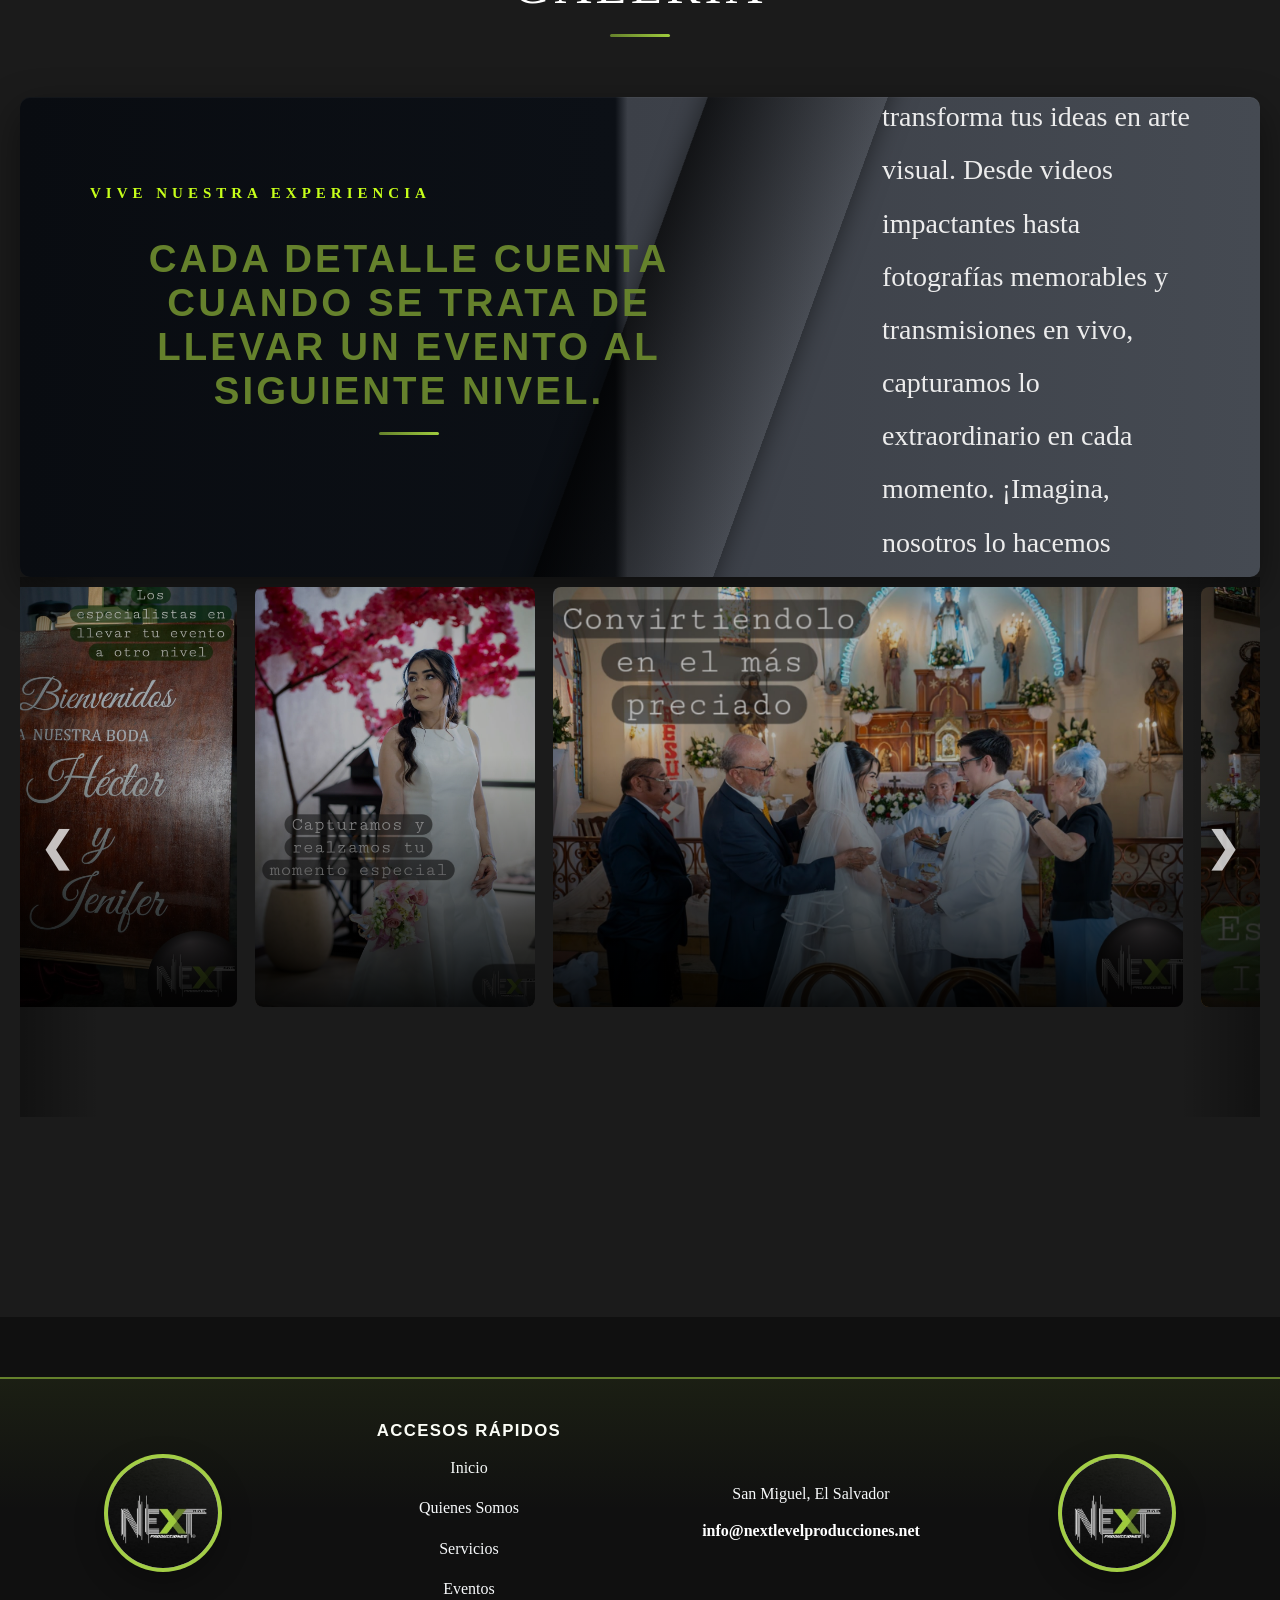
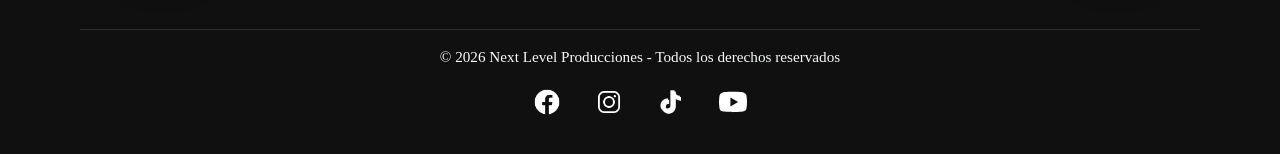
==== commit 45ffe2ec: "implemantacion de dashboard." ====
--- a/index.html
+++ b/index.html
@@ -147,84 +147,67 @@
 
     <div class="contenido">
         <div class="hero-copy">
-            <span class="eyebrow">Arte en Movimiento</span>
-            <h1>Transforma tus Ideas<br>en Arte Visual.</h1>
-            <a href="#contactanos" class="cta-btn">Reserva tu Sesión</a>
+            <span
+                class="eyebrow"
+                data-inicio-web-elemento="hero_eyebrow">
+                Arte en Movimiento
+            </span>
+
+            <h1 data-inicio-web-elemento="hero_titulo">
+                Transforma tus Ideas<br>en Arte Visual.
+            </h1>
+
+            <a
+                href="#contactanos"
+                class="cta-btn"
+                data-inicio-web-elemento="hero_boton">
+                Reserva tu Sesión
+            </a>
         </div>
     </div>
 </section>
 
 <section id="nosotros" class="expertise-section">
-    <div class="banner-card">
+    <div class="banner-card" data-banner-background="banner1_background">
         <!-- Fondo diagonal -->
         <div class="diagonal"></div>
         <!-- Contenido -->
         <div class="banner-content">
             <div class="left-content">
-                <span class="tag">
+                <span class="tag" data-inicio-web-elemento="banner1_tag">
                     VIVE NUESTRA EXPERIENCIA
                 </span>
-                <h2>
+                <h2 data-inicio-web-elemento="banner1_titulo">
                     Narrativa Visual a
                     <br>
                     Medida
                 </h2>
             </div>
             <div class="right-content">
-                <p>
-                    Creamos tus recuerdos más preciados
-                    en diversos géneros con un compromiso
-                    de experiencia y precisión.
-                </p>
+                <p data-inicio-web-elemento="banner1_descripcion"> Creamos tus recuerdos más preciados en diversos géneros con un compromiso de experiencia y precisión. </p>
             </div>
         </div>
     </div>
     
 <div class="curated-section">
-    <h2>Galeria</h2>
-
-    <div class="curated-grid">
-
-        <div class="work-item"><img src="images/U0.jpeg" alt="Gallery 1"></div>
-        <div class="work-item"><img src="images/U1.jpeg" alt="Gallery 2"></div>
-        <div class="work-item"><img src="images/U11.jpeg" alt="Gallery 3"></div>
-        <div class="work-item"><img src="images/U12.jpeg" alt="Gallery 4"></div>
-
-        <div class="work-item"><img src="images/U13.jpeg" alt="Gallery 5"></div>
-        <div class="work-item"><img src="images/U14.jpeg" alt="Gallery 6"></div>
-        <div class="work-item"><img src="images/U15.jpeg" alt="Gallery 7"></div>
-        <div class="work-item"><img src="images/U16.jpeg" alt="Gallery 8"></div>
-
-        <div class="work-item"><img src="images/U19.jpeg" alt="Gallery 9"></div>
-        <div class="work-item"><img src="images/U2.jpeg" alt="Gallery 10"></div>
-        <div class="work-item"><img src="images/U21.jpeg" alt="Gallery 11"></div>
-        <div class="work-item"><img src="images/U22.jpeg" alt="Gallery 12"></div>
-
-        <div class="work-item"><img src="images/U23.jpeg" alt="Gallery 13"></div>
-        <div class="work-item"><img src="images/U24.jpeg" alt="Gallery 14"></div>
-        <div class="work-item"><img src="images/U25.jpeg" alt="Gallery 15"></div>
-        <div class="work-item"><img src="images/U3.jpeg" alt="Gallery 16"></div>
-
-    </div>
+    <h2 data-inicio-web-elemento="galeria_titulo"> Galeria </h2>
+
+    <div class="curated-grid"></div>
 </div>
     
-    <div class="banner-card">
+    <div class="banner-card" data-banner-background="banner2_background">
         <!-- Fondo diagonal -->
         <div class="diagonal"></div>
         <!-- Contenido -->
         <div class="banner-content">
             <div class="left-content">
 
-                <span class="tag">
-            <h2>Cada detalle cuenta cuando se trata de llevar un evento al siguiente nivel.</h2>
-                    VIVE NUESTRA EXPERIENCIA
-                </span>
+                <span class="tag" data-inicio-web-elemento="banner2_tag"> VIVE NUESTRA EXPERIENCIA </span>
+            <h2 data-inicio-web-elemento="banner2_titulo"> Cada detalle cuenta cuando se trata de llevar un evento al siguiente nivel.</h2>
             </div>
             <div class="right-content">
-                <p>
-                Next Level Producciones transforma tus ideas en arte visual. Desde videos impactantes 
-                hasta fotografías memorables y transmisiones en vivo, capturamos lo extraordinario en cada momento. 
-            ¡Imagina, nosotros lo hacemos realidad! 
+                <p data-inicio-web-elemento="banner2_descripcion">
+                Next Level Producciones transforma tus ideas en arte visual. Desde videos impactantes hasta fotografías memorables y transmisiones en vivo, capturamos lo extraordinario en cada momento. ¡Imagina, nosotros lo hacemos realidad! 
             </p>
             </div>
         </div>
@@ -237,29 +220,12 @@
 
     <div class="expertise-categories" id="expertiseSlider">
 
-        <div class="category-card active">
-            <img src="images/la1.jpeg" alt="Weddings">
-        </div>
-
-        <div class="category-card">
-            <img src="images/cap.jpeg" alt="Birthdays">
-        </div>
-
-        <div class="category-card">
-            <img src="images/cn.jpeg" alt="Graduations">
-        </div>
-
-        <div class="category-card">
-            <img src="images/rec.jpeg" alt="Corporate">
-        </div>
-
-        <div class="category-card">
-            <img src="images/don.jpeg" alt="Video">
-        </div>
-        <div class="category-card">
-            <img src="images/toda.jpeg" alt="Video">
-
-        </div>
+        <div class="category-card active"> <img src="images/la1.jpeg" alt="Weddings"> </div>
+        <div class="category-card"> <img src="images/cap.jpeg" alt="Birthdays"> </div>
+        <div class="category-card"> <img src="images/cn.jpeg" alt="Graduations"></div>
+        <div class="category-card"> <img src="images/rec.jpeg" alt="Corporate"></div>
+        <div class="category-card"> <img src="images/don.jpeg" alt="Video"></div>
+        <div class="category-card"> <img src="images/toda.jpeg" alt="Video"> </div>
         <div class="category-card">
     <video autoplay muted loop playsinline>
         <source src="videos/vid.mp4" type="video/mp4">
@@ -269,17 +235,11 @@
 </div>
 
 </section>
-
-
-
 <!-- LIGHTBOX -->
 <div id="lightbox">
     <span id="closeLightbox">&times;</span>
-
     <button id="prevBtn" class="lightbox-btn">&#10094;</button>
-
     <img id="lightboxImg" src="" alt="Vista completa">
-
     <button id="nextBtn" class="lightbox-btn">&#10095;</button>
 </div>
 
@@ -326,8 +286,16 @@
     </div>
     <button id="btnTop">↑</button>
 </footer>
-
-<script src="js/script.js?v=20260424"></script>
+<script src="https://cdn.jsdelivr.net/npm/@supabase/supabase-js@2"></script>
+
+<script>
+    window.supabaseClient = window.supabase.createClient(
+        "https://trkbeldutzrmombqrkye.supabase.co",
+        "sb_publishable_s7mXrjP9hjcfOHRLPADPhw_n1TAI_Tt" );
+    </script>
+    <script src="admin/js/inicio-web-public.js?v=20260915"></script>
+    <script src="admin/js/inicio-web-service.js?v=20260915"></script>
+    <script src="js/script.js?v=20260424"></script>
 
 <!-- Botón Flotante de WhatsApp -->
     <a href="https://wa.me/50377251450?text=Hola,%20me%20gustaría%20más%20información" 
--- a/css/style.css
+++ b/css/style.css
@@ -1,7 +1,3 @@
-/* ========================================
-   VARIABLES DE COLOR - IDENTIDAD DE MARCA
-   ======================================== */
-
 :root {
   /* Colores Base - Paleta de Marca */
   --color-primary: #65812C;        /* Verde oscuro - Acento primario */
@@ -10,7 +6,6 @@
   --color-dark: #101010;           /* Negro profundo - Fondo dark mode */
   --color-gray-dark: #232323;      /* Gris oscuro - Texto light mode */
 
-  /* Dark Mode (por defecto) */
   --bg-primary: #101010;
   --bg-secondary: #1b1b1b;
   --text-primary: #ffffff;
@@ -90,10 +85,7 @@
   line-height: 1.1;
 }
 
-/* ========================================
-   NAVBAR - BARRA DE NAVEGACIÓN
-   ======================================== */
-
+/* NAVBAR - BARRA DE NAVEGACIÓN */
 .navbar {
   display: flex;
   align-items: center;
@@ -242,10 +234,7 @@
   transform: translateY(-1px);
 }
 
-/* ========================================
-   HERO VIDEO - SECCIÓN PRINCIPAL
-   ======================================== */
-
+/* HERO VIDEO - SECCIÓN PRINCIPAL */
 .hero-video {
   position: relative;
   width: 100%;
@@ -395,16 +384,7 @@
   .hero-copy h1 {
     font-size: clamp(2.3rem, 6vw, 3.4rem);
   }
-
-  /* AQUI ANEXO EL DEGENERE */
-
-
-
-
-  /* AQUI TERMINA EL DEGENERE */
-
   .gallery-grid {
-  
     grid-template-columns: repeat(2, minmax(0, 1fr));
   }
 
@@ -704,9 +684,6 @@
     transform: translateY(0);
   }
 }
-
-/* ====================OVERRIDE====================*/
-
 body {
   background: var(--bg-primary) !important;
   color: var(--text-primary) !important;
@@ -757,7 +734,7 @@
 }
 
 .hero-copy h1 {
-  font-size: clamp(3rem, 5vw, 4.4rem) !important;
+  font-size: clamp(3rem, 5vw, 4.4rem);
 }
 
 .light-mode .hero-copy h1 {
@@ -786,7 +763,7 @@
   margin-bottom: 16px !important;
 }
 
-/* Estilos para las imágenes principales en la página de detalle */
+/* imágenes principales en la página de detalle */
 .detail-page .detail-media {
   width: 100%;
   position: relative;
@@ -801,7 +778,6 @@
   border-radius: 12px;
 }
 
-/* Por defecto (escritorio) ocultamos imágenes extra, solo se muestra la principal */
 .detail-page .detail-media img.extra-main-img {
   display: none;
 }
@@ -904,7 +880,7 @@
   }
 
   .hero-copy h1 {
-    font-size: 2.6rem !important;
+    font-size: 2.6rem;
   }
 
   .servicios,
@@ -916,12 +892,7 @@
     padding: 70px 0 !important;
   }
 }
-
-
-/* ========================================
-   SECCIONES GENERALES
-   ======================================== */
-
+/* SECCIONES GENERALES */
 section {
   padding: 100px 0;
   background-color: var(--bg-primary);
@@ -1005,9 +976,7 @@
   transform: translateY(0);
 }
 
-/* ========================================
-   SERVICIOS - TARJETAS
-   ======================================== */
+/* SERVICIOS - TARJETAS */
 
 .servicios {
   display: grid;
@@ -4086,38 +4055,63 @@
     color: var(--text-primary);
     margin-bottom:60px;
 }
-
-/* =========================
-GRID GALERÍA de aqui cambio el codigo
-========================= */
-/* =========================
-CURATED GALLERY FUNCIONAL - PROFESSIONAL MOSAIC
-========================= */
 .curated-grid {
     display: grid;
-  grid-template-columns: repeat(4, minmax(0, 1fr));
+    grid-template-columns: repeat(4, minmax(0, 1fr));
     grid-auto-rows: minmax(120px, auto);
     gap: 16px;
     grid-auto-flow: dense;
+    align-items: stretch;
+    width: fit-content;
+    max-width: 100%;
+    margin: 0 auto;
+    justify-content: center;
 }
 
 .work-item {
     position: relative;
     overflow: hidden;
+    display: block;
     cursor: pointer;
-    border-radius: 0;
+    border-radius: 12px;
     min-height: 120px;
+    height: 100%;
+    max-width: 100%;
+    min-width: 0;
     background: #111;
     box-shadow: 0 12px 32px rgba(0, 0, 0, 0.15);
     transition: transform 0.35s ease, box-shadow 0.35s ease;
 }
 
+.curated-grid .work-item.is-last-row {
+    justify-self: center;
+}
+
 .work-item img {
     width: 100%;
     height: 100%;
+    max-width: 100%;
+    min-height: inherit;
     object-fit: cover;
+    object-position: center;
     display: block;
     transition: transform 0.4s ease;
+}
+
+.gallery-empty-state {
+    display: flex;
+    align-items: center;
+    justify-content: center;
+    min-height: 200px;
+    width: 100%;
+    padding: 2rem 1.5rem;
+    border: 1px dashed rgba(255, 255, 255, 0.28);
+    border-radius: 12px;
+    background: rgba(255, 255, 255, 0.02);
+    color: rgba(255, 255, 255, 0.75);
+    text-align: center;
+    font-size: 0.95rem;
+    letter-spacing: 0.02em;
 }
 
 .work-item:hover {
@@ -4247,6 +4241,7 @@
 /* RESPONSIVE */
 @media(max-width: 1200px) {
     .curated-grid {
+        width: min(100%, 1400px);
         grid-template-columns: repeat(4, minmax(0, 1fr));
         grid-auto-rows: minmax(100px, auto);
     }
@@ -4256,6 +4251,7 @@
     .curated-grid {
         grid-template-columns: repeat(3, minmax(0, 1fr));
         grid-auto-rows: minmax(90px, auto);
+        width: min(100%, 1400px);
     }
     
     .work-item.large {
@@ -4273,6 +4269,7 @@
         grid-template-columns: repeat(2, minmax(0, 1fr));
         grid-auto-rows: minmax(80px, auto);
         gap: 12px;
+        width: min(100%, 1400px);
     }
     
     .work-item.large {
@@ -4302,6 +4299,7 @@
         grid-template-columns: 1fr;
         grid-auto-rows: auto;
         gap: 10px;
+        width: min(100%, 1400px);
     }
     
     .work-item,
@@ -4323,10 +4321,7 @@
         padding: 8px 14px;
     }
 }
-
-/* =========================
-BOTÓN SUBIR
-========================= */
+ 
 #btnTop{
     position:fixed;
     bottom:100px;
@@ -4350,10 +4345,7 @@
     color:#fff;
     transform:translateY(-4px);
 }
-
-/* =========================
-LIGHT MODE AJUSTES
-========================= */
+ 
 .light-mode .category-card::before{
     background:linear-gradient(to top, rgba(0,0,0,0.55), transparent 60%);
 }
@@ -4365,10 +4357,7 @@
 .light-mode #btnTop{
     color:#fff;
 }
-
-/* =========================
-RESPONSIVE
-========================= */
+ 
 @media(max-width:1200px){
     .curated-grid{
         grid-template-columns: repeat(4, minmax(0, 1fr));
@@ -4449,11 +4438,7 @@
         width:48px;
         height:48px;
     }
-}
-/* =========================
-LOGO EMPRESARIAL NAVBAR
-========================= */
-
+} 
 .logo-container{
     display:flex;
     align-items:center;
@@ -4461,10 +4446,10 @@
 }
 
 .logo{
-    width:55px;          /* Tamaño profesional */
+    width:55px; 
     height:55px;
-    object-fit:contain;  /* Ajusta sin deformar */
-    border-radius:8px;   /* Opcional */
+    object-fit:contain; 
+    border-radius:8px; 
     transition:transform 0.3s ease;
 }
 
@@ -4480,10 +4465,7 @@
     font-weight:800;
     line-height:1;
 }
-
-/* =========================
-RESPONSIVE
-========================= */
+ 
 @media(max-width:768px){
     .logo{
         width:42px;
@@ -4505,12 +4487,6 @@
         font-size:15px;
     }
 }
-
-/* =========================
-EXPERTISE CATEGORIES SLIDER PROFESIONAL
-Reemplaza tu bloque actual de .expertise-categories
-========================= */
-
 .expertise-slider-container {
     position: relative;
     width: 100%;
@@ -4577,9 +4553,6 @@
     transform: scale(1.08);
     filter: brightness(0.9);
 }
-
-
-
 .slider-arrow:hover {
     background: var(--color-secondary);
     color: black;
@@ -4620,10 +4593,7 @@
         height: 240px;
     }
 }
-/* =========================
-BOTONES/ZONAS HOVER VISIBLES
-AGREGA AL FINAL DE TU CSS
-========================= */
+/*BOTONES/ZONAS HOVER VISIBLES*/
 
 .expertise-slider-container {
     position: relative;
@@ -4684,123 +4654,10 @@
 #servicios .card video {
     width: 100%;
     height: 250px; /* Ajusta según el diseño */
-    object-fit: cover; /* Hace que el video se adapte sin deformarse */
+    object-fit: cover;
     border-radius: 10px;
     display: block;
 }
-/* SECCIÓN 
-.narrativa-section{
-    background: #050505;
-    padding: 100px 8%;
-    overflow: hidden;
-}*/
-
-/* CONTENEDOR 
-.narrativa-container{
-    display: flex;
-    justify-content: space-between;
-    align-items: center;
-    gap: 50px;
-    flex-wrap: wrap;
-}
-
-/* CUADROS 
-.info-box{
-    background: linear-gradient(
-        145deg,
-        rgba(20,20,20,0.95),
-        rgba(8,8,8,0.98)
-    );
-    
-    border: 1px solid rgba(255,255,255,0.08);
-
-    padding: 45px;
-    border-radius: 22px;
-
-    backdrop-filter: blur(10px);
-
-    box-shadow:
-        0 0 25px rgba(0,0,0,0.5),
-        inset 0 0 20px rgba(255,255,255,0.02);
-
-    transition: 0.4s ease;
-}
-
-/* EFECTO HOVER 
-.info-box:hover{
-    transform: translateY(-6px);
-
-    border-color: rgba(180,255,0,0.35);
-
-    box-shadow:
-        0 0 35px rgba(180,255,0,0.08),
-        0 0 60px rgba(0,0,0,0.6);
-}
-
-/* CAJA IZQUIERDA 
-.title-box{
-    flex: 1;
-    min-width: 320px;
-}
-
-/* CAJA DERECHA 
-.text-box{
-    width: 420px;
-    min-width: 280px;
-}
-
-/* MINI TITULO 
-.mini-title{
-    color: #b7ff00;
-    font-size: 13px;
-    letter-spacing: 5px;
-    font-weight: 600;
-    display: block;
-    margin-bottom: 25px;
-}*/
-
-/* TITULO 
-.title-box h1{
-    color: white;
-    font-size: 72px;
-    line-height: 1.05;
-    font-weight: 500;
-    margin: 0;
-}
-
-/* TEXTO 
-.text-box p{
-    color: rgba(255,255,255,0.82);
-    font-size: 24px;
-    line-height: 1.9;
-    margin: 0;
-}
-
-/* RESPONSIVE 
-@media(max-width: 950px){
-
-    .narrativa-container{
-        flex-direction: column;
-        align-items: flex-start;
-    }
-
-    .title-box h1{
-        font-size: 52px;
-    }
-
-    .text-box{
-        width: 100%;
-    }
-
-    .text-box p{
-        font-size: 20px;
-    }
-}*/
-
-/* SECCION */
-
-/* SECCION */
-
 .narrativa-banner{
 
 background:#020202;
@@ -4916,85 +4773,55 @@
 .left-content h1{
 
 color:white;
-
 font-size:88px;
-
 font-weight:500;
-
 line-height:1;
-
 margin:0;
-
 font-family:Georgia, serif;
-
 }
 
 /* DERECHA */
 
 .right-content{
-
 width:28%;
-
 }
 
 .right-content p{
-
 color:#ECECEC;
-
 font-size:28px;
-
 line-height:1.9;
-
 font-weight:300;
-
 }
 
 /* RESPONSIVE */
 
 @media(max-width:950px){
-
 .banner-card{
-
 height:auto;
-
 }
 
 .banner-content{
-
 flex-direction:column;
-
 padding:50px;
-
 gap:50px;
-
 }
 
 .left-content,
 .right-content{
-
 width:100%;
-
 }
 
 .left-content h1{
-
 font-size:58px;
-
 }
 
 .diagonal{
-
 display:none;
-
 }
 
 }
 
 /* SECCIÓN de comentarios */
-
-/* =========================
-   RESET
-========================= */
 
 *{
     margin: 0;
@@ -5021,9 +4848,7 @@
     overflow: hidden;
 }
 
-/* =========================
-   FILAS
-========================= */
+/*FILAS*/
 
 .testimonial-row{
     width: 100%;
@@ -5035,9 +4860,7 @@
     margin-bottom: 120px;
 }
 
-/* =========================
-   IMÁGENES
-========================= */
+/*  IMÁGENES */
 
 .testimonial-image{
     width: 38%;
@@ -5063,10 +4886,7 @@
     justify-content: flex-end;
 }
 
-/* =========================
-   TEXTOS
-========================= */
-
+/*TEXTOS */
 .testimonial-content{
     width: 42%;
     color: #ffffff;
@@ -5084,44 +4904,32 @@
     margin-top: 20px;
 }
 
-/* =========================
-   TÍTULOS
-========================= */
+/*TÍTULOS*/
 
 .testimonial-content h2{
     font-size: 58px;
     font-weight: 300;
-
     margin-bottom: 12px;
-
     color: #f5f5f5;
-
     font-family: 'Poppins', sans-serif;
 }
 
-/* SUBTÍTULO */
+/* SUBTÍTULO */ 
 .testimonial-content span{
     display: block;
-
     margin-bottom: 35px;
-
     color: #9f9f9f;
-
     font-size: 14px;
     font-style: italic;
-
     font-family: 'Poppins', sans-serif;
 }
 
 /* PÁRRAFO */
 .testimonial-content p{
     color: #d0d0d0;
-
     font-size: 19px;
     line-height: 2;
-
     font-weight: 300;
-
     font-family: 'Poppins', sans-serif;
 }
 
@@ -5162,68 +4970,176 @@
     }
 }
 
-
-
-/* IMAGENES DE SERVICIOS */
-
-/* =========================
-   BANNER PUBLICITARIO
-========================= */
+/* BANNER PUBLICITARIO */
 
 .promo-banner{
     width: 100%;
-    
     background: linear-gradient(
         135deg,
         #050505,
         #101010,
         #1a1a1a
     );
-
     padding: 60px 0;
-
     display: flex;
     justify-content: center;
     align-items: center;
-}
-
-.promo-banner img{
-    width: 92%;
+    overflow-x: hidden;
+}
+
+.promo-banner-grid {
+    width: 100%;
     max-width: 1400px;
-
+    margin: 0 auto;
+    display: grid;
+    gap: 0;
+    align-items: stretch;
+}
+
+.promo-banner-grid > * {
+    margin: 0;
+    padding: 0;
+    box-shadow: none !important;
+}
+
+.promo-banner-grid img {
+    display: block;
+    width: 100%;
+    height: 100%;
+    object-fit: cover;
+    margin: 0;
+    padding: 0;
+    box-shadow: none !important;
+    filter: none !important;
+}
+
+.promo-banner-slot {
+    position: relative;
+    width: 100%;
+    min-width: 0;
+    min-height: 220px;
+    height: 100%;
+    aspect-ratio: 16 / 9;
+    overflow: hidden;
     border-radius: 12px;
-
-    object-fit: cover;
-
-    box-shadow:
-    0 15px 40px rgba(0,0,0,0.7),
-    0 0 30px rgba(132,255,0,0.15);
-
+    background: #111;
+    box-shadow: 0 15px 40px rgba(0,0,0,0.7), 0 0 30px rgba(132,255,0,0.15);
+}
+
+.promo-banner-slot {
+    width: 100%;
+    min-width: 0;
+    overflow: hidden;
+    display: flex;
+    align-items: center;
+    justify-content: center;
+    border-radius: 8px;
+    background: #111;
+}
+
+.promo-banner-slot img {
+    width: 100%;
+    height: 100%;
+    display: block;
+    object-position: center;
     transition: 0.4s ease;
-}
-
-.promo-banner img:hover{
+    background: #111;
+}
+
+.promo-banner-slot img:hover {
     transform: scale(1.01);
 }
 
+/* DISTRIBUCIÓN SEGÚN CANTIDAD DE IMÁGENES */
+
+.promo-banner-grid[data-count="1"] {
+    grid-template-columns: 1fr;
+}
+
+.promo-banner-grid[data-count="2"] {
+    grid-template-columns: repeat(2, minmax(0, 1fr));
+}
+
+.promo-banner-grid[data-count="3"] {
+    grid-template-columns: repeat(3, minmax(0, 1fr));
+}
+.promo-banner-grid[data-count="4"] {
+    grid-template-columns: repeat(2, minmax(0, 1fr));
+}
+ 
+.promo-banner-grid[data-count="1"] {
+    display: block;
+    width: 100%;
+}
+
+.promo-banner-grid[data-count="1"] .promo-banner-slot {
+    width: 100%;
+    height: auto;
+    min-height: 0;
+    max-height: none;
+    aspect-ratio: auto;
+    overflow: hidden;
+}
+
+.promo-banner-grid[data-count="1"] .promo-banner-slot img {
+    width: 100%;
+    height: auto;
+    min-height: 0;
+    max-height: none;
+    object-fit: contain;
+    object-position: center;
+    display: block;
+}
+
+.promo-banner-grid[data-count="1"] .promo-banner-slot img {
+    object-fit: contain;
+}
+
+/* BANNER CON VARIAS IMÁGENES */
+.promo-banner-grid[data-count="2"] .promo-banner-slot,
+.promo-banner-grid[data-count="3"] .promo-banner-slot,
+.promo-banner-grid[data-count="4"] .promo-banner-slot {
+    min-height: clamp(180px, 24vw, 360px);
+}
+
 /* RESPONSIVE */
-@media(max-width: 768px){
-
-    .promo-banner{
+@media (max-width: 768px) {
+    .promo-banner {
         padding: 30px 0;
     }
-
-    .promo-banner img{
-        width: 96%;
+    .promo-banner-grid {
+        width: min(100%, calc(100% - 20px));
+    }
+    .promo-banner-slot {
+        min-width: 0;
+        min-height: 150px;
         border-radius: 8px;
     }
 
-}
-
-/* ========================================
-   RESPONSIVE OVERRIDES FOR MOBILE AND TABLET
-   ======================================== */
-
+    .promo-banner-grid[data-count="2"],
+    .promo-banner-grid[data-count="3"],
+    .promo-banner-grid[data-count="4"] {
+        grid-template-columns: repeat(2, minmax(0, 1fr));
+    }
+}
+
+@media (max-width: 520px) {
+    .promo-banner-grid[data-count="1"],
+    .promo-banner-grid[data-count="2"],
+    .promo-banner-grid[data-count="3"],
+    .promo-banner-grid[data-count="4"] {
+        grid-template-columns: 1fr;
+    }
+
+    .promo-banner-grid[data-count="1"] .promo-banner-slot,
+    .promo-banner-grid[data-count="2"] .promo-banner-slot,
+    .promo-banner-grid[data-count="3"] .promo-banner-slot,
+    .promo-banner-grid[data-count="4"] .promo-banner-slot {
+        min-height: 180px;
+        max-height: none;
+    }
+
+}
 html {
   scroll-behavior: smooth;
 }
@@ -5313,7 +5229,7 @@
   }
 
   .hero-copy h1 {
-    font-size: clamp(2rem, 7vw, 3.4rem) !important;
+    font-size: clamp(2rem, 7vw, 3.4rem);
     line-height: 1.08;
   }
 
@@ -5386,6 +5302,12 @@
     width: 100%;
   }
 
+  .promo-banner-slot img {
+    width: 100%;
+    height: 100%;
+    object-fit: cover;
+  }
+
   #btnTop {
     left: 20px;
     bottom: 20px;
@@ -5398,7 +5320,7 @@
   }
 
   .hero-copy h1 {
-    font-size: clamp(1.8rem, 8vw, 2.8rem) !important;
+    font-size: clamp(1.8rem, 8vw, 2.8rem);
   }
 
   .hero-copy .eyebrow,
@@ -5442,7 +5364,6 @@
   }
 }
 
-/* Ajustes adicionales para actividades y servicios en móvil */
 @media (max-width: 900px) {
   section#actividades .servicios {
     display: grid;
@@ -5516,7 +5437,7 @@
   }
 
   .hero-copy h1 {
-    font-size: 2.4rem !important;
+    font-size: 2.4rem;
   }
 
   .hero-copy p,
@@ -5526,9 +5447,7 @@
   }
 }
 
-/* ========================================
-   GALERÍA SERVICIOS - RESPONSIVE COMPLETO
-   ======================================== */
+/*  GALERÍA SERVICIOS - RESPONSIVE COMPLETO */
 
 #galeria-servicios {
   padding: 90px 0;
@@ -5791,9 +5710,7 @@
   }
 }
 
-/* ========================================
-   QUIÉNES SOMOS - OVERRIDES MÓVIL
-   ======================================== */
+/* QUIÉNES SOMOS - OVERRIDES MÓVIL  */
 @media (max-width: 700px) {
   #quienes {
     overflow-x: hidden;
@@ -5893,3 +5810,17 @@
     flex-direction: column-reverse !important;
   }
 }
+.promo-banner-grid,
+.promo-banner-grid > *,
+.promo-banner-grid img {
+    box-shadow: none !important;
+    filter: none !important;
+}
+
+.promo-banner-grid > *::before,
+.promo-banner-grid > *::after,
+.promo-banner-grid::before,
+.promo-banner-grid::after {
+    display: none !important;
+    content: none !important;
+}
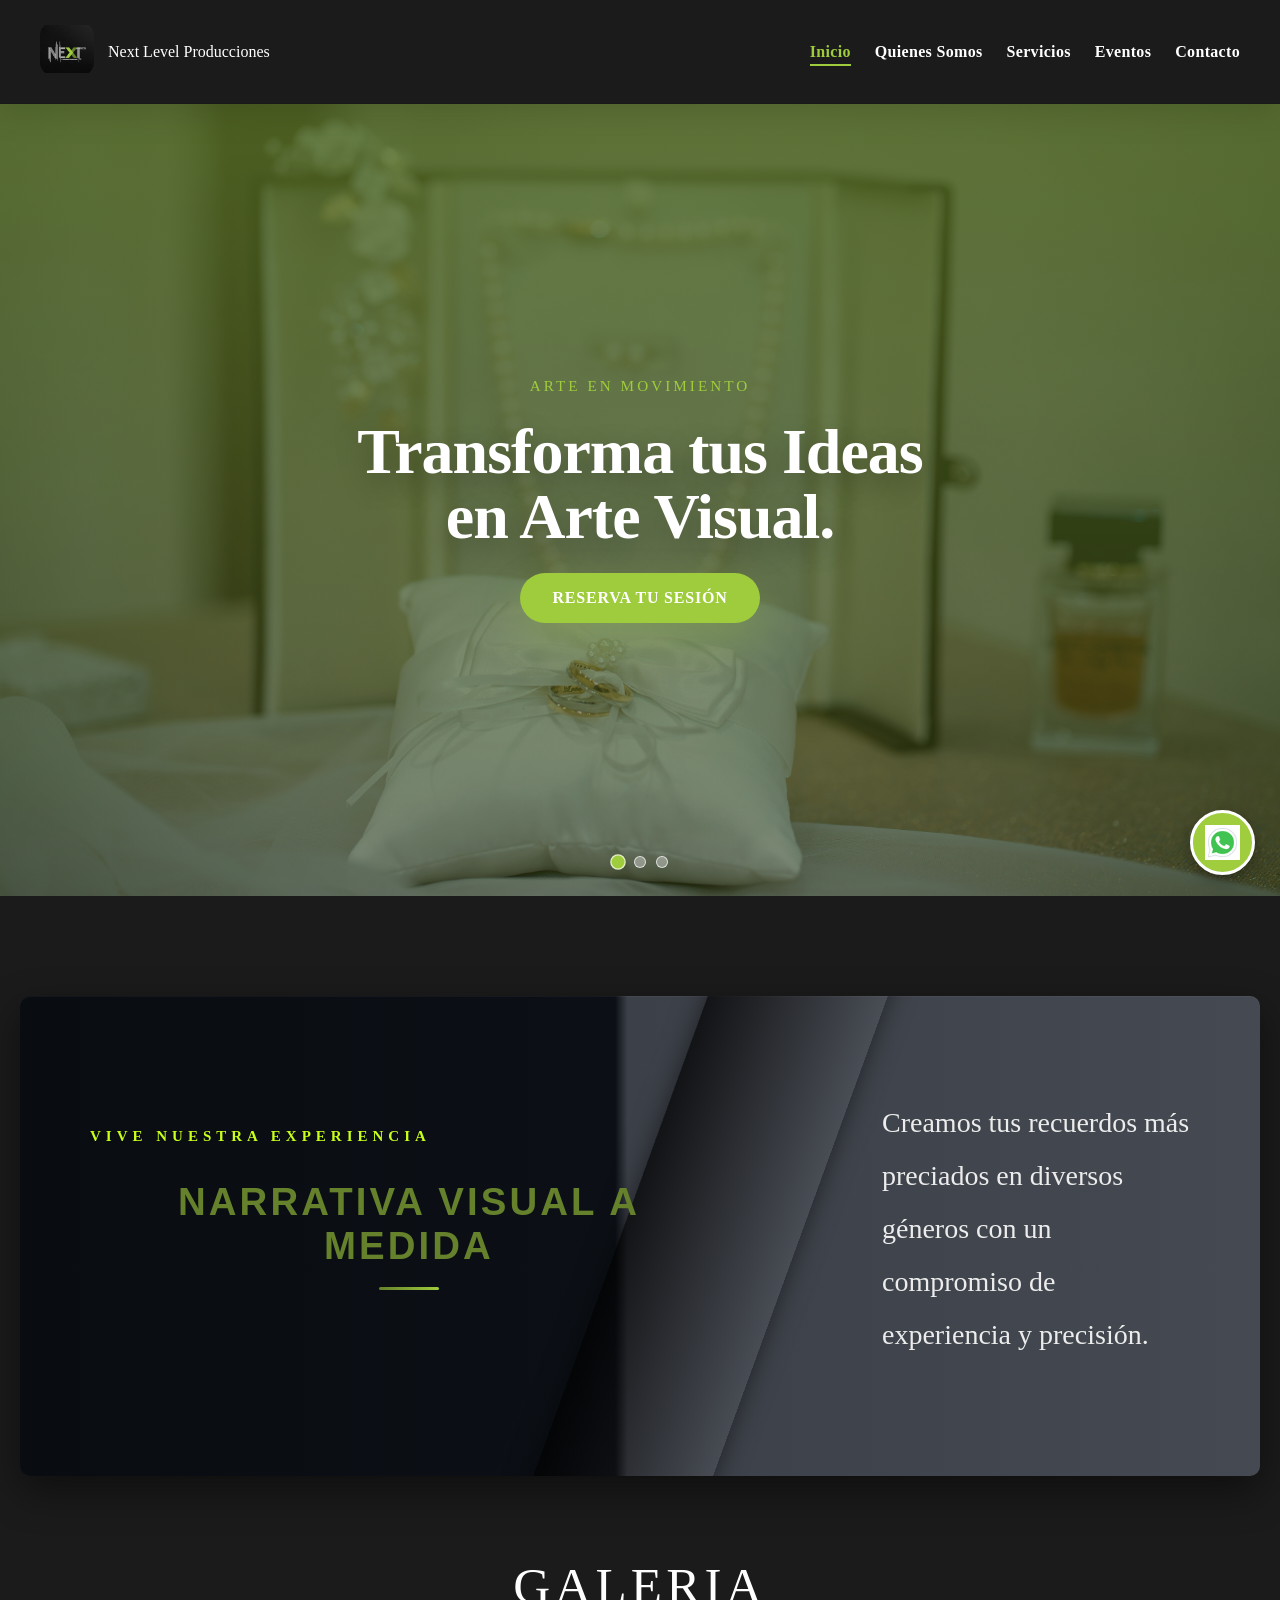
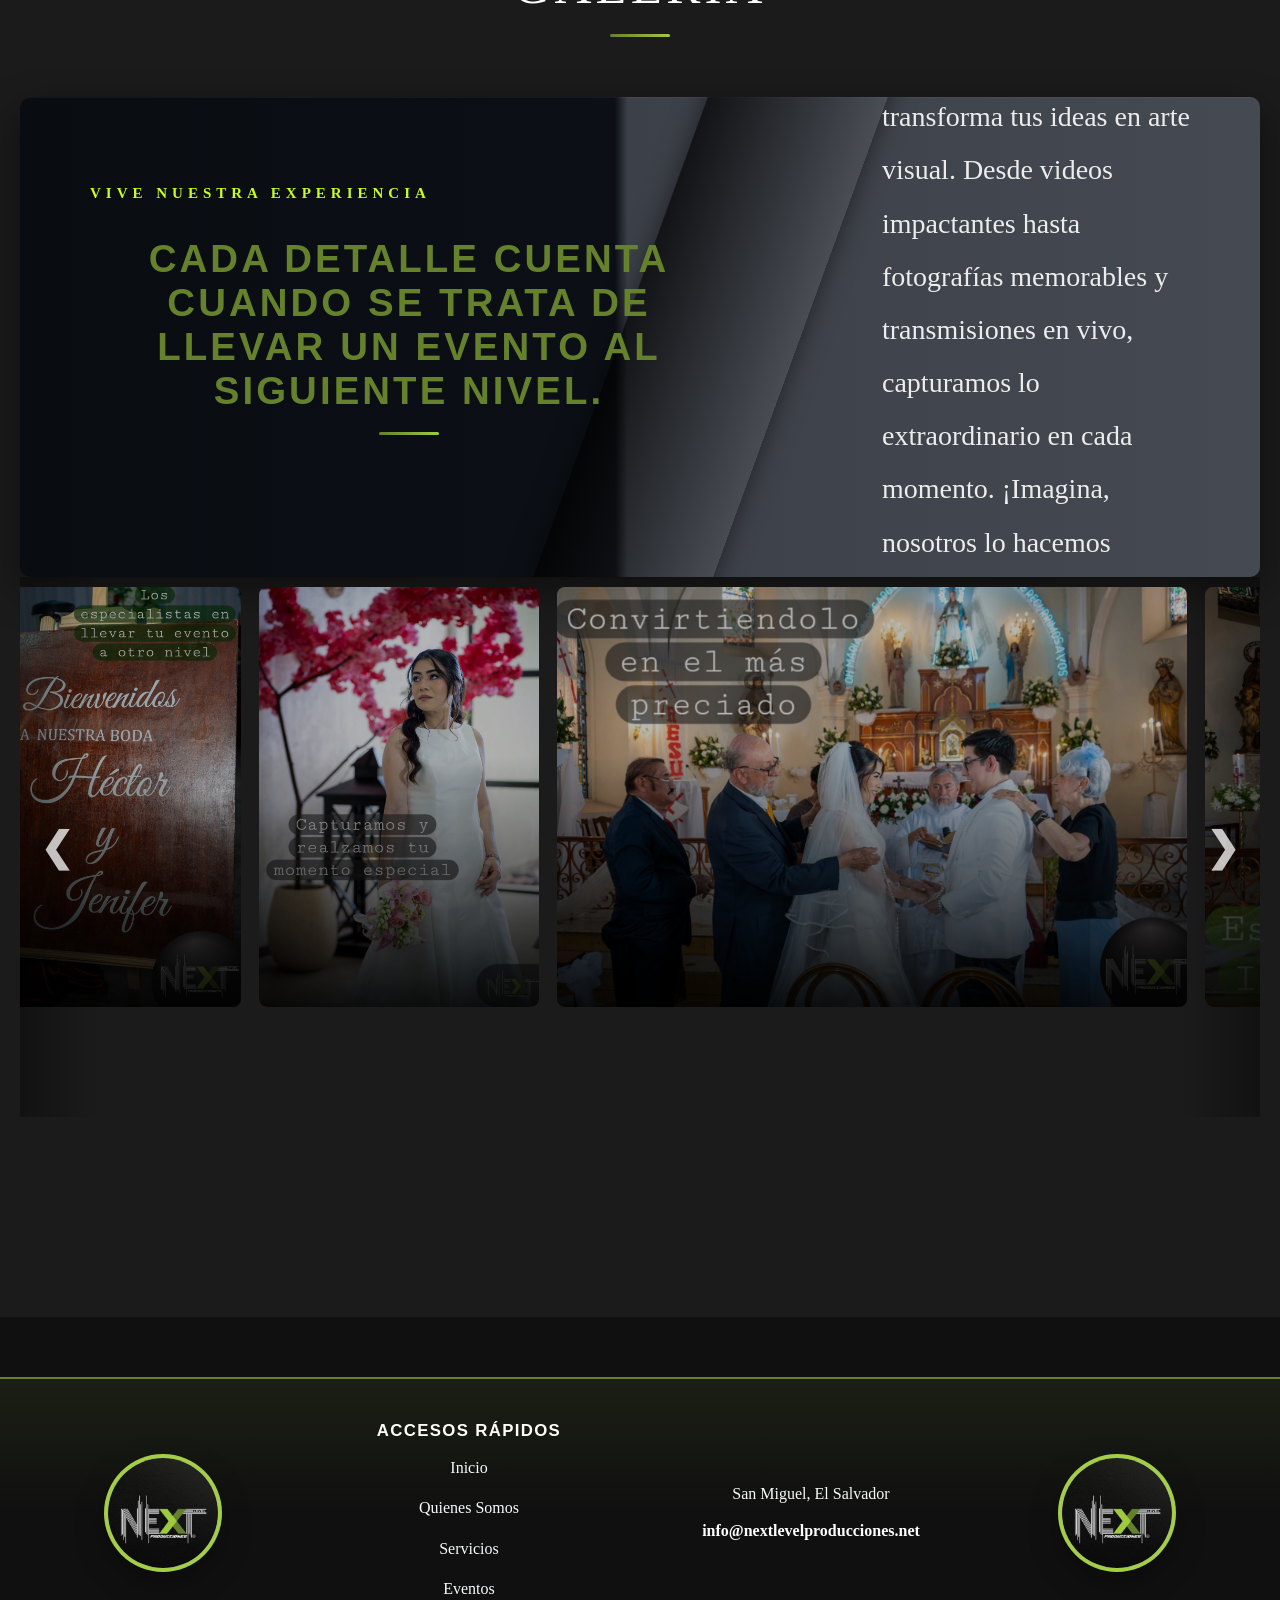
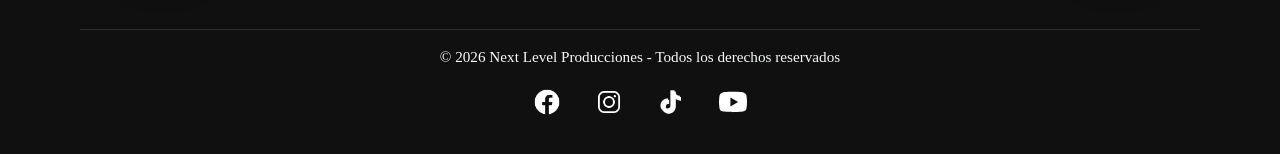
==== commit aef2445c: "config del sitio" ====
--- a/index.html
+++ b/index.html
@@ -293,6 +293,8 @@
         "https://trkbeldutzrmombqrkye.supabase.co",
         "sb_publishable_s7mXrjP9hjcfOHRLPADPhw_n1TAI_Tt" );
     </script>
+    <script src="admin/js/config.js"></script>
+    <script src="js/site-config.js?v=20261016"></script>
     <script src="admin/js/inicio-web-public.js?v=20260915"></script>
     <script src="admin/js/inicio-web-service.js?v=20260915"></script>
     <script src="js/script.js?v=20260424"></script>
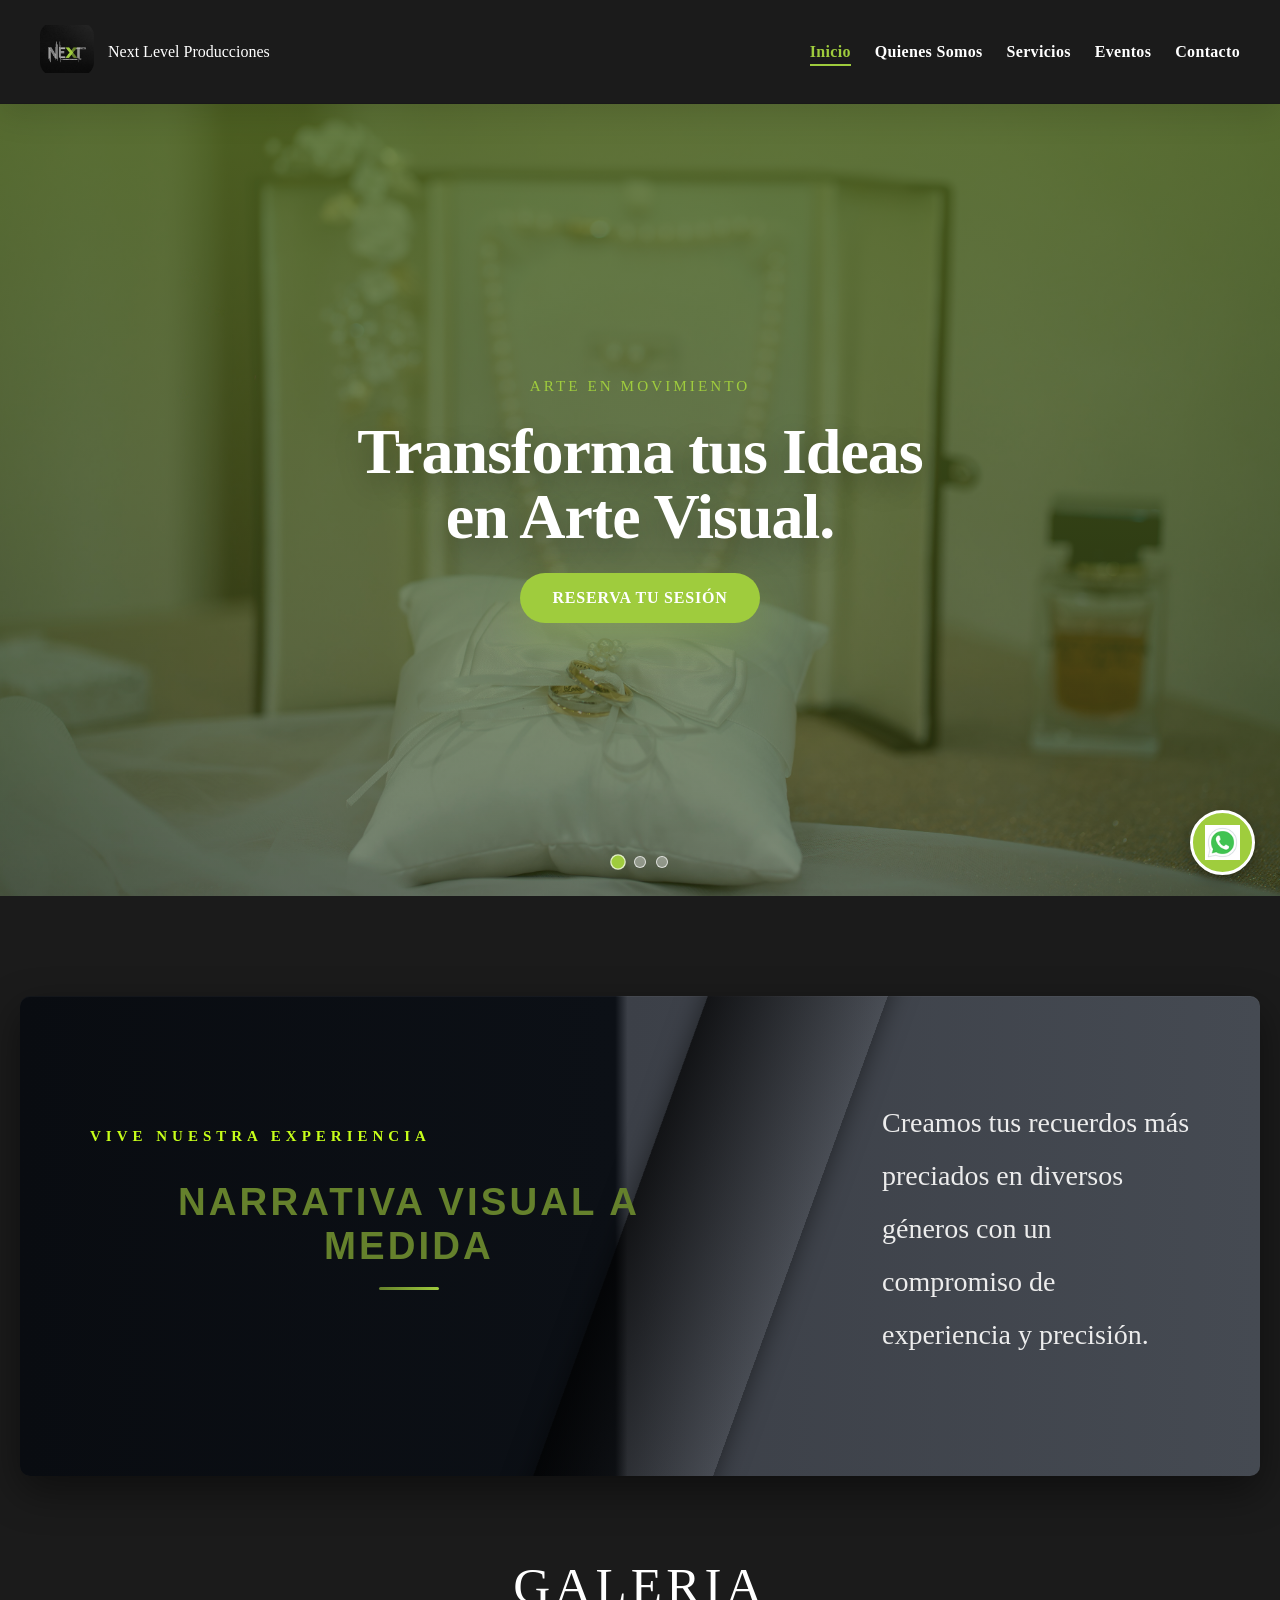
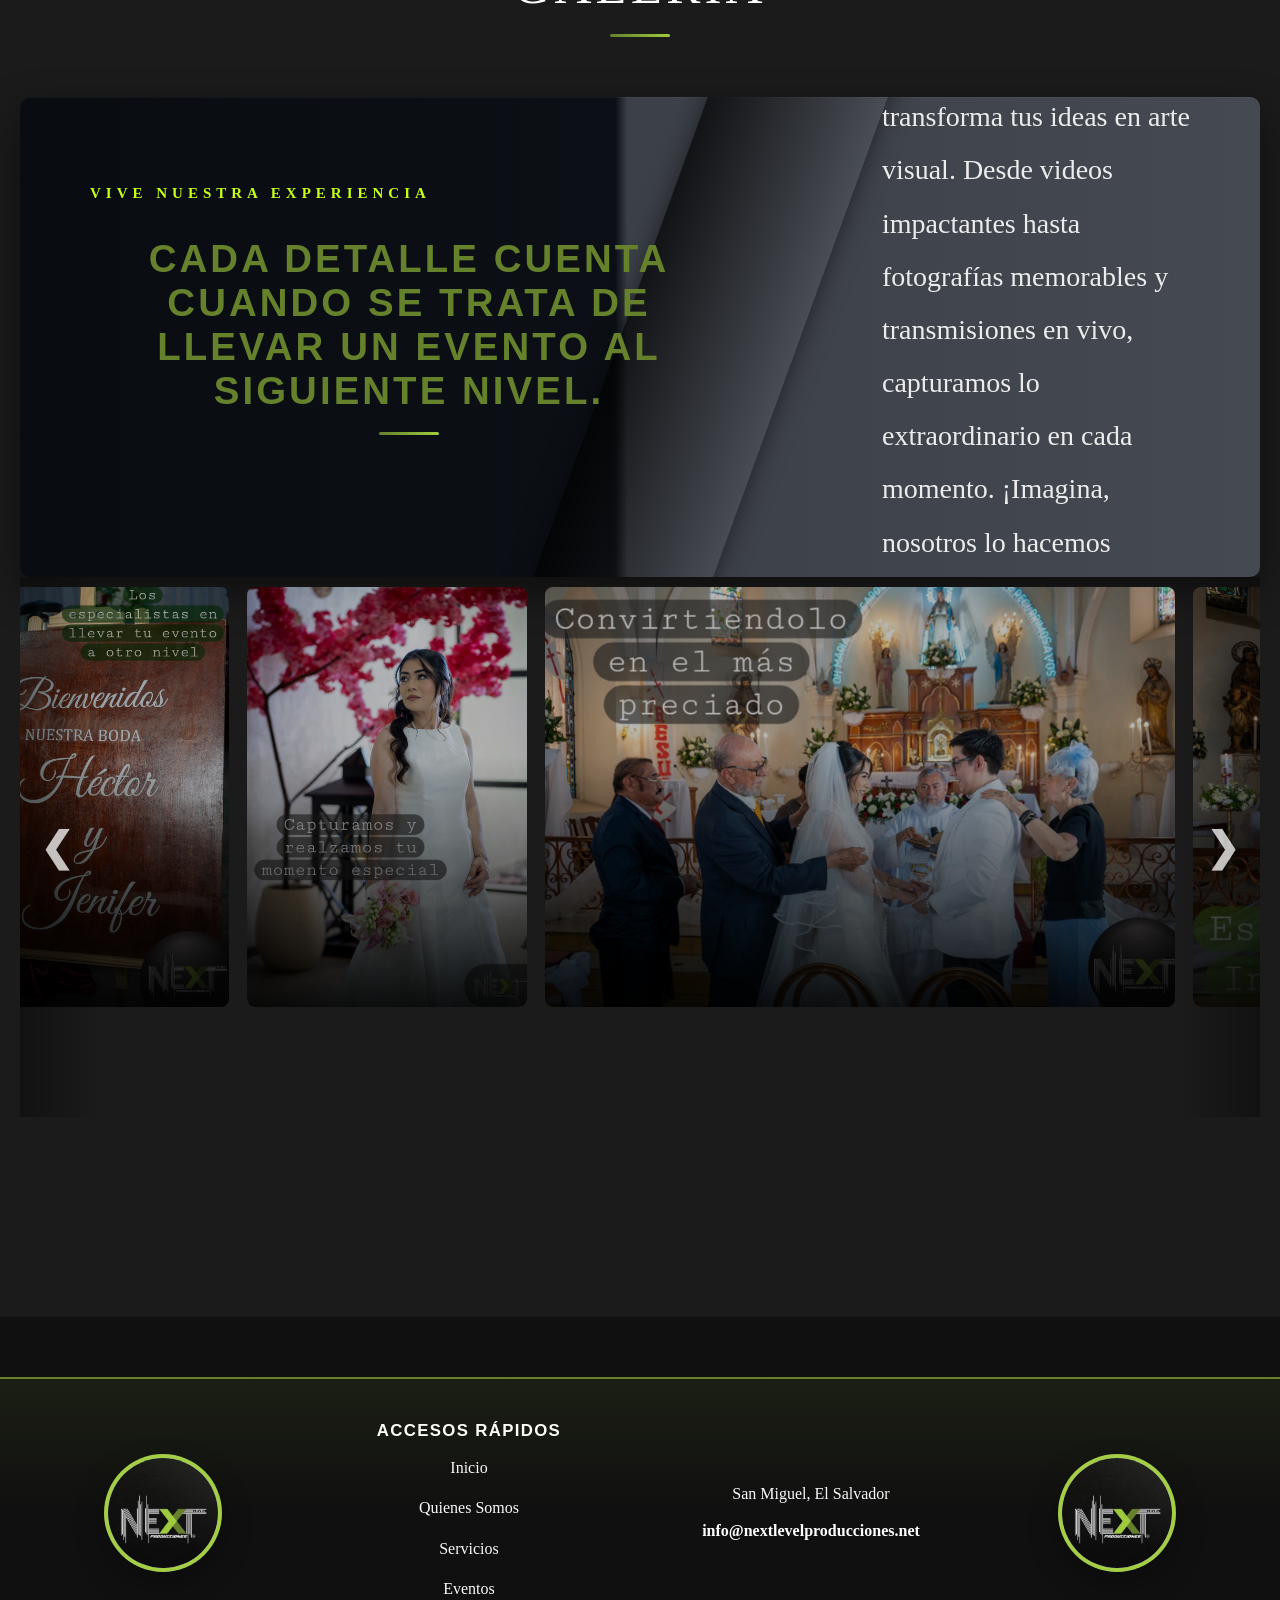
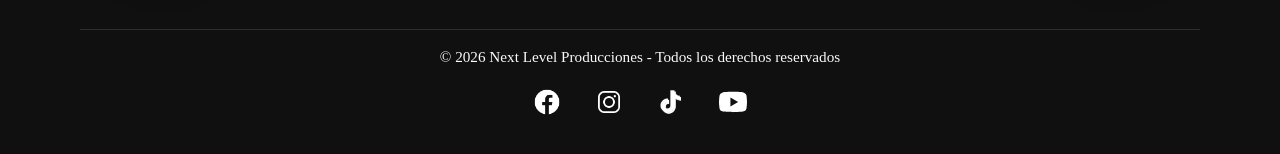
==== commit 5e26016b: "mod ult" ====
--- a/index.html
+++ b/index.html
@@ -268,7 +268,7 @@
         
     </div>
     <div class="footer-bottom"> 
-        <p>© 2026 Next Level Producciones - Todos los derechos reservados</p>
+        <p>© 2026 <span data-site-name>Next Level Producciones</span> - Todos los derechos reservados</p>
         <div class="footer-social">
             <a href="https://www.facebook.com/share/1CRGc8frAp/?mibextid=wwXIfr" target="_blank" rel="noopener noreferrer" aria-label="Facebook">
                 <img src="images/iconF.png" alt="" aria-hidden="true">
